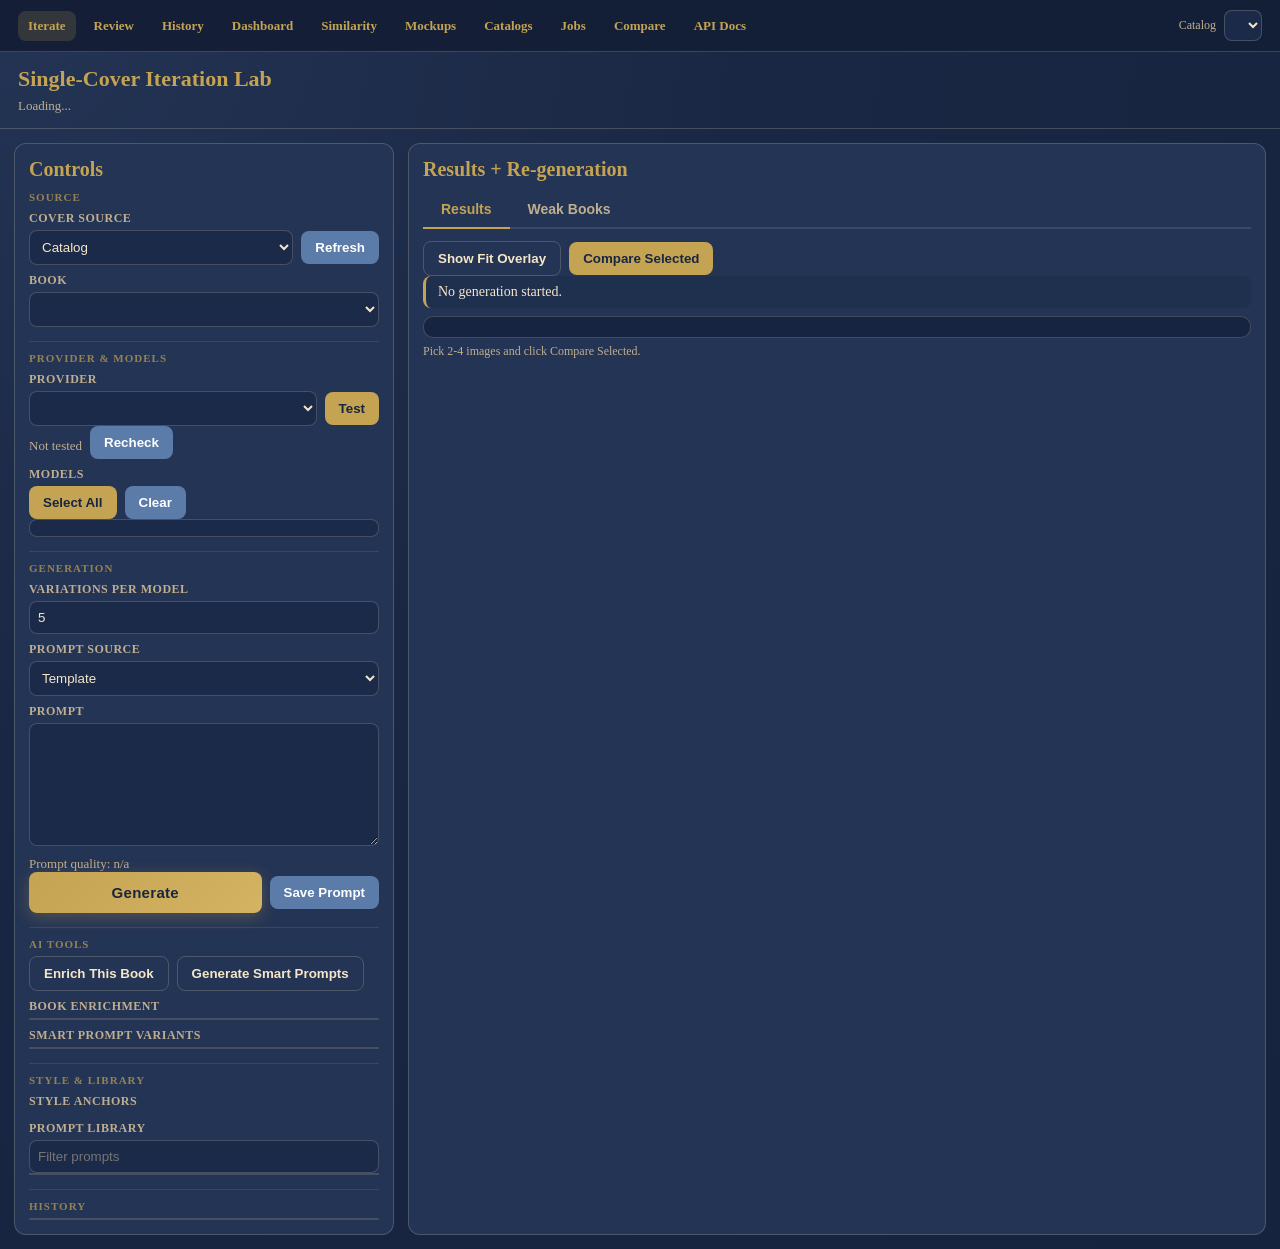
==== src/static/iterate.html @ 509299c1 "fix(iterate): preserve model selection and add heartbeat/toast UX feedback" ====
<!doctype html>
<html lang="en">
<head>
  <meta charset="utf-8" />
  <meta name="viewport" content="width=device-width, initial-scale=1" />
    <link rel="stylesheet" href="/src/static/shared.css" />
  <link rel="stylesheet" href="/src/static/iterate.css" />
<title>Alexandria Iterate</title>
</head>
<body class="iterate-page">
  <nav class="nav">
    <a class="active" href="/iterate">Iterate</a>
    <a href="/review">Review</a>
    <a href="/history">History</a>
    <a href="/dashboard">Dashboard</a>
    <a href="/similarity">Similarity</a>
    <a href="/mockups">Mockups</a>
    <a href="/catalogs">Catalogs</a>
    <a href="/jobs">Jobs</a>
    <a href="/compare">Compare</a>
    <a href="/api/docs" target="_blank">API Docs</a>
    <div class="catalog">
      <span>Catalog</span>
      <select id="catalogSelect"></select>
    </div>
  </nav>

  <header>
    <h1>Single-Cover Iteration Lab</h1>
    <div id="status" class="status">Loading...</div>
  </header>

  <div class="toast-container" id="toastContainer"></div>

  <main class="layout">
    <aside class="card">
      <h2>Controls</h2>

      <div class="section-header">Source</div>
      <label>Cover Source</label>
      <div class="row">
        <select id="coverSourceSelect">
          <option value="catalog">Catalog</option>
          <option value="drive">Google Drive</option>
        </select>
        <button id="refreshDriveCoversBtn" type="button" class="secondary">Refresh</button>
      </div>

      <div id="catalogBookPicker">
        <label>Book</label>
        <select id="bookSelect"></select>
      </div>

      <div id="driveCoverPicker" class="picker-hidden">
        <label>Google Drive Cover</label>
        <select id="driveCoverSelect"></select>
        <div id="driveCoverStatus" class="status">Drive covers not loaded.</div>
      </div>

      <hr class="section-divider" />
      <div class="section-header">Provider &amp; Models</div>
      <label>Provider</label>
      <div class="row">
        <select id="providerSelect"></select>
        <button id="testConnectionBtn" type="button">Test</button>
      </div>
      <div class="row u-mt-6">
        <div id="providerStatus" class="status">Not tested</div>
        <button id="providerRecheckBtn" type="button" class="secondary">Recheck</button>
      </div>
      <div id="providerConnectivityList" class="status"></div>

      <label>Models</label>
      <div class="row u-mb-6">
        <button id="selectAllModels" type="button">Select All</button>
        <button id="clearModels" type="button" class="secondary">Clear</button>
      </div>
      <div class="models" id="modelsBox"></div>

      <hr class="section-divider" />
      <div class="section-header">Generation</div>
      <label>Variations Per Model</label>
      <input id="variationCount" type="number" min="1" step="1" value="5" />

      <label>Prompt Source</label>
      <select id="promptSource">
        <option value="template">Template</option>
        <option value="ai_generated">AI-Generated</option>
      </select>

      <label>Prompt</label>
      <textarea id="promptEditor" rows="7"></textarea>
      <div id="promptQuality" class="status">Prompt quality: n/a</div>

      <div class="row u-mt-10">
        <button id="generateBtn" type="button">Generate</button>
        <button id="savePromptBtn" type="button" class="secondary">Save Prompt</button>
      </div>

      <hr class="section-divider" />
      <div class="section-header">AI Tools</div>
      <div class="row u-mt-8">
        <button id="enrichBookBtn" type="button" class="ghost">Enrich This Book</button>
        <button id="generateSmartPromptsBtn" type="button" class="ghost">Generate Smart Prompts</button>
      </div>

      <label class="u-mt-12">Book Enrichment</label>
      <div id="enrichmentPanel" class="list"></div>

      <label class="u-mt-12">Smart Prompt Variants</label>
      <div id="smartPromptList" class="list"></div>

      <hr class="section-divider" />
      <div class="section-header">Style &amp; Library</div>
      <label>Style Anchors</label>
      <div id="anchorChips" class="chips"></div>

      <label class="u-mt-12">Prompt Library</label>
      <input id="libraryFilter" type="text" placeholder="Filter prompts" />
      <div id="libraryList" class="list"></div>

      <hr class="section-divider" />
      <div class="section-header">History</div>
      <div id="historyList" class="list"></div>
    </aside>

    <section class="card">
      <h2>Results + Re-generation</h2>
      <div class="tabs">
        <button id="tabResults" class="active" type="button">Results</button>
        <button id="tabWeak" type="button">Weak Books</button>
      </div>

      <div id="resultsPanel" class="panel active">
        <div class="row u-mb-8">
          <button id="toggleOverlayBtn" class="ghost" type="button">Show Fit Overlay</button>
          <button id="openCompareBtn" type="button">Compare Selected</button>
        </div>
        <div id="resultStatus" class="status">No generation started.</div>
        <div id="heartbeatPanel" class="heartbeat-panel"></div>
        <div id="compareStatus" class="compare-status">Pick 2-4 images and click Compare Selected.</div>
        <div id="results" class="results"></div>
      </div>

      <div id="weakPanel" class="panel">
        <div class="row u-mb-8">
          <input id="weakThreshold" type="number" min="0" max="1" step="0.01" value="0.75" />
          <button id="loadWeakBtn" type="button">Load Weak Books</button>
          <button id="regenAllWeakBtn" type="button">Re-generate ALL Weak Books</button>
        </div>
        <div id="weakStatus" class="status">Load weak books to start targeted re-generation.</div>
        <div id="weakList"></div>
      </div>
    </section>
  </main>

  <div id="compareModal">
    <div class="modal-card">
      <div class="row u-row-between-center">
        <strong class="u-title-gold-18">Comparison</strong>
        <button id="closeCompareBtn" class="secondary" type="button">Close</button>
      </div>
      <div id="compareContent" class="u-mt-10"></div>
    </div>
  </div>

  <div id="zoomModal"><img id="zoomImg" alt="zoom" /></div>

  <div id="helpModal">
    <div class="modal-card iterate-help-card">
      <div class="row u-row-between-center">
        <strong class="u-title-gold-18">Keyboard Shortcuts</strong>
        <button id="closeHelpBtn" class="secondary" type="button">Close</button>
      </div>
      <div class="help-grid u-mt-10">
        <div><code>G</code></div><div>Generate on current book</div>
        <div><code>S</code></div><div>Save prompt to library</div>
        <div><code>Space</code></div><div>Toggle compare modal (when 2-4 images are selected)</div>
        <div><code>?</code></div><div>Open this help modal</div>
      </div>
    </div>
  </div>

  <script>
    const app = {
      catalog: 'classics',
      catalogs: [],
      books: [],
      models: [],
      providers: [],
      providerModels: {},
      anchors: [],
      promptLibrary: [],
      promptSource: 'template',
      intelligentPromptsAvailable: false,
      enrichmentAvailable: false,
      promptPerformance: {},
      selectedAnchors: new Set(),
      latestResults: [],
      history: [],
      fitOverlayEnabled: false,
      selectedProvider: 'all',
      coverSource: 'catalog',
      driveCovers: [],
      selectedDriveCoverId: '',
      driveFolderId: '',
      driveInputFolderId: '',
      compareSelections: new Map(),
      weakBooks: [],
      regenResults: {},
      activeTab: 'results',
      defaultVariantsPerModel: 5,
      maxGenerationVariants: 20,
      providerConnectivity: {},
      providerConnectivityCheckedAt: '',
      providerConnectivityError: '',
      baseStatus: 'Loading...',
      modelSelection: new Set(),
      modelSelectionTouched: false,
      heartbeat: null,
    };

    /* ─── Toast Notification System ─── */
    function showToast(message, type = 'info', duration = 3500) {
      const container = qs('toastContainer');
      if (!container) return;
      const icons = { success: '\u2714', error: '\u2718', info: '\u2139' };
      const toast = document.createElement('div');
      toast.className = `toast toast-${type}`;
      toast.innerHTML = `<span class="toast-icon">${icons[type] || icons.info}</span><span>${escapeHtml(message)}</span>`;
      container.appendChild(toast);
      setTimeout(() => {
        toast.classList.add('toast-out');
        toast.addEventListener('animationend', () => toast.remove());
      }, duration);
    }

    /* ─── Button Loading State Helpers ─── */
    function btnStartLoading(btn, loadingText) {
      if (!btn || btn.classList.contains('btn-loading')) return false;
      btn._originalText = btn.textContent;
      btn.textContent = loadingText || btn.textContent;
      btn.classList.add('btn-loading');
      btn.disabled = true;
      return true;
    }

    function btnStopLoading(btn, success = true) {
      if (!btn) return;
      btn.classList.remove('btn-loading');
      btn.disabled = false;
      btn.textContent = btn._originalText || btn.textContent;
      const flashClass = success ? 'btn-success' : 'btn-error';
      btn.classList.add(flashClass);
      setTimeout(() => btn.classList.remove(flashClass), 800);
    }

    function qs(id) { return document.getElementById(id); }
    function catalogQuery() { return `catalog=${encodeURIComponent(app.catalog)}`; }

    async function init() {
      const params = new URLSearchParams(window.location.search);
      if (params.get('catalog')) app.catalog = params.get('catalog');

      const catalogRes = await fetch('/api/catalogs');
      const catalogData = await catalogRes.json();
      app.catalogs = catalogData.catalogs || [];
      if (!app.catalog && catalogData.active_catalog) app.catalog = catalogData.active_catalog;
      renderCatalogs();

      const res = await fetch(`/api/iterate-data?${catalogQuery()}`);
      const data = await res.json();
      app.books = data.books || [];
      app.models = data.models || [];
      app.providers = data.providers || [];
      app.providerModels = data.provider_models || {};
      app.anchors = data.style_anchors || [];
      app.promptLibrary = data.prompt_library || [];
      app.intelligentPromptsAvailable = Boolean(data.intelligent_prompts_available);
      app.enrichmentAvailable = Boolean(data.enrichment_available);
      app.promptPerformance = data.prompt_performance || {};
      app.promptSource = app.intelligentPromptsAvailable ? 'ai_generated' : 'template';
      app.selectedProvider = 'all';
      app.defaultVariantsPerModel = Number(data.default_variants_per_model || 5);
      app.maxGenerationVariants = Math.max(app.defaultVariantsPerModel, Number(data.max_generation_variants || 20));
      app.modelSelectionTouched = false;
      app.modelSelection = new Set(app.models);

      renderBooks();
      renderCoverPickers();
      renderProviders();
      renderModels();
      renderAnchors();
      renderLibrary();
      applyVariationLimits();
      qs('promptSource').value = app.promptSource;
      bindEvents();
      await refreshProviderConnectivity({ force: false, silent: false });
      await loadDriveCovers({ silent: true });
      applyCoverSource();
      setStatus(`Ready. Catalog: ${app.catalog}. Choose a book and generate.`);
      resetHeartbeat('No generation started.');
    }

    function connectivitySummaryText() {
      const rows = Object.values(app.providerConnectivity || {});
      const total = rows.length;
      if (!total) return '';
      const connected = rows.filter(row => String((row || {}).status || '') === 'connected').length;
      return `${connected}/${total} providers connected`;
    }

    function refreshHeaderStatus() {
      const summary = connectivitySummaryText();
      const base = String(app.baseStatus || '').trim() || 'Ready.';
      qs('status').textContent = summary ? `${base} ${summary}.` : base;
    }

    function setStatus(text) {
      app.baseStatus = String(text || '');
      refreshHeaderStatus();
    }

    function applyVariationLimits() {
      const field = qs('variationCount');
      const max = Math.max(1, Number(app.maxGenerationVariants || 20));
      const fallback = Math.min(max, Math.max(1, Number(app.defaultVariantsPerModel || 5)));
      field.min = '1';
      field.max = String(max);
      const current = Number(field.value || fallback);
      field.value = String(Math.min(max, Math.max(1, current)));
      field.title = `Allowed range: 1-${max}`;
    }

    function visibleModels() {
      const provider = app.selectedProvider || 'all';
      return provider === 'all' ? app.models : (app.providerModels[provider] || []);
    }

    function renderCatalogs() {
      const select = qs('catalogSelect');
      select.innerHTML = (app.catalogs || []).map(c => `<option value="${escapeHtml(c.id)}" ${c.id===app.catalog?'selected':''}>${escapeHtml(c.name || c.id)}</option>`).join('');
    }

    function renderBooks() {
      qs('bookSelect').innerHTML = app.books.map(b => `<option value="${b.number}">${b.number}. ${escapeHtml(b.title)}</option>`).join('');
    }

    function renderCoverPickers() {
      qs('coverSourceSelect').value = app.coverSource;
      qs('refreshDriveCoversBtn').style.display = app.coverSource === 'drive' ? '' : 'none';
    }

    function applyCoverSource() {
      const useDrive = app.coverSource === 'drive';
      qs('catalogBookPicker').classList.toggle('picker-hidden', useDrive);
      qs('driveCoverPicker').classList.toggle('picker-hidden', !useDrive);
      qs('refreshDriveCoversBtn').style.display = useDrive ? '' : 'none';
      if (useDrive) {
        renderDriveCovers();
        onDriveCoverChange({ silent: false });
      } else {
        onBookChange();
      }
    }

    function renderDriveCovers() {
      const select = qs('driveCoverSelect');
      const rows = Array.isArray(app.driveCovers) ? app.driveCovers : [];
      if (!rows.length) {
        app.selectedDriveCoverId = '';
        select.innerHTML = '<option value="">No Drive covers found</option>';
        return;
      }
      select.innerHTML = rows.map(row => {
        const book = Number(row.book_number || 0);
        const title = String(row.title || '').trim();
        const base = book > 0
          ? `${book}. ${title || row.name}`
          : String(row.name || '');
        const suffix = String(row.kind || '').toLowerCase() === 'folder' ? ' (folder)' : '';
        return `<option value="${escapeHtml(row.id)}">${escapeHtml(base + suffix)}</option>`;
      }).join('');
      if (!app.selectedDriveCoverId || !rows.some(row => String(row.id) === String(app.selectedDriveCoverId))) {
        app.selectedDriveCoverId = String(rows[0].id || '');
      }
      select.value = app.selectedDriveCoverId;
    }

    function selectedDriveCover() {
      return (app.driveCovers || []).find(row => String(row.id) === String(app.selectedDriveCoverId)) || null;
    }

    function onDriveCoverChange({ silent = false } = {}) {
      app.selectedDriveCoverId = String(qs('driveCoverSelect').value || app.selectedDriveCoverId || '');
      const selected = selectedDriveCover();
      const statusNode = qs('driveCoverStatus');
      if (!selected) {
        statusNode.textContent = 'No Drive cover selected.';
        return;
      }
      const book = Number(selected.book_number || 0);
      if (book <= 0) {
        statusNode.textContent = 'Selected cover does not map to a catalog book number.';
        return;
      }
      const bookExists = app.books.some(row => Number(row.number) === book);
      if (!bookExists) {
        statusNode.textContent = `Mapped to book ${book}, but it is not available in this catalog scope.`;
        return;
      }
      qs('bookSelect').value = String(book);
      statusNode.textContent = `Mapped to book ${book}. ${selected.title || ''}`.trim();
      if (!silent) onBookChange();
    }

    async function loadDriveCovers({ silent = false } = {}) {
      const statusNode = qs('driveCoverStatus');
      const refreshBtn = qs('refreshDriveCoversBtn');
      const previous = app.selectedDriveCoverId;
      refreshBtn.disabled = true;
      statusNode.textContent = 'Loading Drive covers...';
      try {
        const res = await fetch(`/api/drive/input-covers?limit=1000&${catalogQuery()}`);
        const data = await res.json();
        const covers = Array.isArray(data.covers) ? data.covers : [];
        app.driveCovers = covers;
        app.driveFolderId = String(data.drive_folder_id || app.driveFolderId || '');
        app.driveInputFolderId = String(data.input_folder_id || app.driveInputFolderId || '');
        app.selectedDriveCoverId = covers.some(row => String(row.id) === String(previous)) ? String(previous) : '';
        renderDriveCovers();
        if (app.coverSource === 'drive') {
          onDriveCoverChange({ silent: true });
        }
        const mode = String(data.mode || 'unknown');
        const count = Number(data.count || covers.length || 0);
        if (data.error) {
          statusNode.textContent = `Drive error: ${data.error}`;
          if (!silent) setStatus('Google Drive cover list unavailable.');
          if (!silent) showToast(`Drive error: ${data.error}`, 'error');
          return false;
        }
        statusNode.textContent = `Loaded ${count} cover item(s) from ${mode}.`;
        if (!silent) showToast(`Loaded ${count} Drive cover item(s).`, 'success', 2200);
        return true;
      } catch (error) {
        const message = (error && error.message) ? error.message : String(error || 'unknown error');
        statusNode.textContent = `Drive error: ${message}`;
        if (!silent) setStatus('Failed to load Google Drive covers.');
        if (!silent) showToast(`Drive load failed: ${message}`, 'error');
        return false;
      } finally {
        refreshBtn.disabled = false;
      }
    }

    function renderProviders() {
      const providers = ['all'].concat(app.providers);
      qs('providerSelect').innerHTML = providers.map(p => {
        if (p === 'all') return `<option value="${p}" ${p===app.selectedProvider?'selected':''}>${p}</option>`;
        const row = app.providerConnectivity[p] || null;
        const marker = row ? (String(row.status) === 'connected' ? '[OK] ' : '[X] ') : '';
        return `<option value="${p}" ${p===app.selectedProvider?'selected':''}>${marker}${escapeHtml(p)}</option>`;
      }).join('');
    }

    function modelProvider(model) {
      const token = String(model || '');
      for (const provider of app.providers || []) {
        if (token.startsWith(`${provider}/`)) return provider;
      }
      for (const [provider, models] of Object.entries(app.providerModels || {})) {
        if ((models || []).includes(token)) return provider;
      }
      return '';
    }

    function providerDisabled(provider) {
      const row = app.providerConnectivity[provider] || null;
      if (!row) return false;
      return String(row.status || '') !== 'connected';
    }

    function renderProviderConnectivityStatus() {
      const rows = app.providerConnectivity || {};
      const keys = Object.keys(rows);
      if (!keys.length) {
        qs('providerStatus').textContent = 'Provider connectivity: not checked.';
        qs('providerConnectivityList').textContent = '';
        refreshHeaderStatus();
        return;
      }
      const connected = keys.filter(key => String((rows[key] || {}).status || '') === 'connected').length;
      qs('providerStatus').textContent = `Provider connectivity: ${connected}/${keys.length} connected`;
      qs('providerConnectivityList').innerHTML = keys.map(key => {
        const row = rows[key] || {};
        const status = String(row.status || '');
        const label = status === 'connected' ? 'OK' : 'X';
        const models = Number(row.models || 0);
        const error = row.error ? ` - ${escapeHtml(String(row.error))}` : '';
        return `<div>${label} ${escapeHtml(key)} (${models} models)${error}</div>`;
      }).join('');
      refreshHeaderStatus();
    }

    function renderModels() {
      const models = visibleModels();
      const box = qs('modelsBox');
      syncModelSelection();
      if (!models.length) {
        box.innerHTML = '<em>No models for provider.</em>';
        return;
      }
      box.innerHTML = models.map(m => {
        const modelProv = modelProvider(m);
        const disabled = modelProv && providerDisabled(modelProv);
        const checked = app.modelSelection.has(m);
        const attrs = `${disabled ? 'disabled' : ''} ${checked ? 'checked' : ''}`.trim();
        const reason = disabled ? (app.providerConnectivity[modelProv] && app.providerConnectivity[modelProv].error ? String(app.providerConnectivity[modelProv].error) : 'Provider unavailable') : '';
        const title = reason ? ` title="${escapeHtml(reason)}"` : '';
        return `<label><input type="checkbox" value="${escapeHtml(m)}" ${attrs}${title} /> ${escapeHtml(m)}${disabled ? ' [disabled]' : ''}</label>`;
      }).join('');
      box.querySelectorAll('input[type="checkbox"]').forEach(input => {
        input.addEventListener('change', () => {
          app.modelSelectionTouched = true;
          if (input.checked) app.modelSelection.add(input.value);
          else app.modelSelection.delete(input.value);
          renderHeartbeat();
        });
      });
    }

    function syncModelSelection() {
      const allowed = new Set(app.models || []);
      const next = new Set();
      if (app.modelSelection instanceof Set) {
        app.modelSelection.forEach(model => {
          if (allowed.has(model)) next.add(model);
        });
      }
      if (!app.modelSelectionTouched) {
        next.clear();
        (app.models || []).forEach(model => {
          const provider = modelProvider(model);
          if (provider && providerDisabled(provider)) return;
          next.add(model);
        });
      }
      app.modelSelection = next;
    }

    async function refreshProviderConnectivity({ force = false, silent = false } = {}) {
      try {
        if (!silent) qs('providerStatus').textContent = 'Checking provider connectivity...';
        const url = `/api/providers/connectivity?${catalogQuery()}${force ? '&force=1' : ''}`;
        const res = await fetch(url);
        const data = await res.json();
        if (!res.ok || !data.ok) {
          app.providerConnectivityError = data.error || data.message || 'Connectivity check failed.';
          if (!silent) qs('providerStatus').textContent = app.providerConnectivityError;
          return false;
        }
        app.providerConnectivity = data.providers || {};
        app.providerConnectivityCheckedAt = data.checked_at || '';
        app.providerConnectivityError = '';
        renderProviders();
        renderModels();
        renderProviderConnectivityStatus();
        return true;
      } catch (error) {
        app.providerConnectivityError = (error && error.message) ? error.message : String(error || 'unknown error');
        if (!silent) qs('providerStatus').textContent = `Connectivity check failed: ${app.providerConnectivityError}`;
        return false;
      }
    }

    function renderAnchors() {
      const wrap = qs('anchorChips');
      wrap.innerHTML = app.anchors.map(a => `<div class="chip" data-name="${escapeHtml(a.name)}" title="${escapeHtml(a.description || '')}">${escapeHtml(a.name)}</div>`).join('');
      wrap.querySelectorAll('.chip').forEach(chip => {
        chip.addEventListener('click', () => {
          const name = chip.dataset.name;
          if (app.selectedAnchors.has(name)) app.selectedAnchors.delete(name);
          else app.selectedAnchors.add(name);
          chip.classList.toggle('active');
          rebuildPromptFromAnchors();
        });
      });
    }

    function renderLibrary() {
      const filter = (qs('libraryFilter').value || '').toLowerCase();
      const list = qs('libraryList');
      const filtered = app.promptLibrary.filter(p => (`${p.name} ${(p.tags||[]).join(' ')}`).toLowerCase().includes(filter));
      list.innerHTML = filtered.map(prompt => `
        <div class="list-item">
          <strong>${escapeHtml(prompt.name)}</strong><br>
          <small>score: ${Number(prompt.quality_score || 0).toFixed(3)} | model: ${escapeHtml(prompt.source_model || 'n/a')}</small><br>
          <button data-id="${escapeHtml(prompt.id)}" class="u-mt-6">Load</button>
        </div>
      `).join('');
      list.querySelectorAll('button[data-id]').forEach(btn => {
        btn.addEventListener('click', () => {
          const item = app.promptLibrary.find(p => p.id === btn.dataset.id);
          if (!item) return;
          const book = currentBook();
          qs('promptEditor').value = (item.prompt_template || '').replace('{title}', book.title);
        });
      });
    }

    function currentBook() {
      if (app.coverSource === 'drive') {
        const selected = selectedDriveCover();
        const mappedBook = Number(selected && selected.book_number ? selected.book_number : 0);
        if (mappedBook > 0) {
          const row = app.books.find(b => Number(b.number) === mappedBook);
          if (row) return row;
        }
      }
      const id = Number(qs('bookSelect').value);
      return app.books.find(b => Number(b.number) === id) || app.books[0];
    }

    function currentSmartPrompts(book) {
      const row = (book && Array.isArray(book.smart_prompts)) ? book.smart_prompts : [];
      return row.filter(item => item && item.prompt);
    }

    function renderEnrichmentPanel(book) {
      const panel = qs('enrichmentPanel');
      const enrichment = (book && book.enrichment && typeof book.enrichment === 'object') ? book.enrichment : {};
      if (!Object.keys(enrichment).length) {
        panel.innerHTML = '<div class="list-item"><em>No enrichment yet. Click “Enrich This Book”.</em></div>';
        return;
      }

      const listValue = (value) => Array.isArray(value) ? value.join(', ') : String(value || '');
      panel.innerHTML = [
        ['Genre', listValue(enrichment.genre)],
        ['Era', listValue(enrichment.era)],
        ['Primary Setting', listValue(enrichment.setting_primary)],
        ['Protagonist', listValue(enrichment.protagonist)],
        ['Iconic Scenes', listValue(enrichment.iconic_scenes)],
        ['Visual Motifs', listValue(enrichment.visual_motifs)],
      ].map(([k, v]) => `<div class="list-item"><strong>${escapeHtml(k)}:</strong> ${escapeHtml(v || 'n/a')}</div>`).join('');
    }

    function renderSmartPromptList(book) {
      const list = qs('smartPromptList');
      const prompts = currentSmartPrompts(book);
      if (!prompts.length) {
        list.innerHTML = '<div class="list-item"><em>No smart prompts yet. Click “Generate Smart Prompts”.</em></div>';
        return;
      }
      list.innerHTML = prompts.map(item => {
        const quality = item.quality || {};
        return `
          <div class="list-item">
            <strong>${escapeHtml(item.variant_name || `Variant ${item.variant_id || ''}`)}</strong><br>
            <small>quality ${Number(quality.overall || 0).toFixed(3)} | specificity ${Number(quality.specificity || 0).toFixed(3)} | visual ${Number(quality.visual_richness || 0).toFixed(3)}</small><br>
            <button data-smart-variant="${Number(item.variant_id || 0)}" class="u-mt-6">Load</button>
          </div>
        `;
      }).join('');

      list.querySelectorAll('button[data-smart-variant]').forEach(btn => {
        btn.addEventListener('click', () => {
          const variant = Number(btn.dataset.smartVariant || 0);
          const item = prompts.find(row => Number(row.variant_id || 0) === variant) || prompts[0];
          if (!item) return;
          qs('promptEditor').value = item.prompt || '';
          const quality = item.quality || {};
          qs('promptQuality').textContent = `Prompt quality: overall ${Number(quality.overall || 0).toFixed(3)} · specificity ${Number(quality.specificity || 0).toFixed(3)} · visual ${Number(quality.visual_richness || 0).toFixed(3)} · compliance ${Number(quality.constraint_compliance || 0).toFixed(3)}`;
        });
      });
    }

    function applyPromptSource(book) {
      if (!book) return;
      const smart = currentSmartPrompts(book);
      if (app.promptSource === 'ai_generated' && smart.length) {
        const top = smart.slice().sort((a, b) => Number((b.quality || {}).overall || 0) - Number((a.quality || {}).overall || 0))[0];
        qs('promptEditor').value = top.prompt || (book.default_prompt || '');
        const quality = top.quality || {};
        qs('promptQuality').textContent = `Prompt quality: overall ${Number(quality.overall || 0).toFixed(3)} · specificity ${Number(quality.specificity || 0).toFixed(3)} · visual ${Number(quality.visual_richness || 0).toFixed(3)} · compliance ${Number(quality.constraint_compliance || 0).toFixed(3)}`;
        return;
      }
      qs('promptEditor').value = book.default_prompt || `Classical medallion illustration for ${book.title}`;
      qs('promptQuality').textContent = 'Prompt quality: n/a (template mode)';
    }

    function onBookChange() {
      const book = currentBook();
      if (!book) return;
      renderEnrichmentPanel(book);
      renderSmartPromptList(book);
      applyPromptSource(book);
      loadHistory(book.number);
      if (app.coverSource !== 'drive' && book.local_cover_available === false) {
        qs('resultStatus').textContent = 'No local cover found for this title. Switch Cover Source to Google Drive to download on demand.';
      }
    }

    async function refreshIterateData() {
      const selected = currentBook();
      const selectedNumber = selected ? Number(selected.number) : 0;
      const selectedDriveId = app.selectedDriveCoverId;
      const res = await fetch(`/api/iterate-data?${catalogQuery()}`);
      const data = await res.json();
      app.books = data.books || [];
      app.models = data.models || app.models;
      app.providers = data.providers || app.providers;
      app.providerModels = data.provider_models || app.providerModels;
      app.anchors = data.style_anchors || app.anchors;
      app.promptLibrary = data.prompt_library || app.promptLibrary;
      app.intelligentPromptsAvailable = Boolean(data.intelligent_prompts_available);
      app.enrichmentAvailable = Boolean(data.enrichment_available);
      app.promptPerformance = data.prompt_performance || app.promptPerformance || {};
      app.selectedDriveCoverId = selectedDriveId;
      syncModelSelection();

      renderBooks();
      if (selectedNumber > 0) {
        qs('bookSelect').value = String(selectedNumber);
      }
      renderCoverPickers();
      renderProviders();
      renderModels();
      renderAnchors();
      renderLibrary();
      await refreshProviderConnectivity({ force: false, silent: true });
      await loadDriveCovers({ silent: true });
      applyCoverSource();
    }

    async function enrichCurrentBook() {
      const book = currentBook();
      if (!book) return;
      const btn = qs('enrichBookBtn');
      if (!btnStartLoading(btn, 'Enriching...')) return;
      setStatus(`Enriching book ${book.number}...`);
      try {
        const res = await fetch(`/api/enrich-book?${catalogQuery()}`, {
          method: 'POST',
          headers: { 'Content-Type': 'application/json' },
          body: JSON.stringify({ catalog: app.catalog, book: Number(book.number) }),
        });
        const data = await res.json();
        if (!res.ok || !data.ok) {
          btnStopLoading(btn, false);
          setStatus(data.error || `Failed to enrich book ${book.number}.`);
          showToast(data.error || 'Enrichment failed.', 'error');
          return;
        }
        await refreshIterateData();
        btnStopLoading(btn, true);
        setStatus(`Book ${book.number} enrichment updated.`);
        showToast(`Book ${book.number} enriched successfully.`, 'success');
      } catch (err) {
        btnStopLoading(btn, false);
        showToast('Enrichment error: ' + (err.message || err), 'error');
      }
    }

    async function generateSmartPromptsForCurrentBook() {
      const book = currentBook();
      if (!book) return;
      const btn = qs('generateSmartPromptsBtn');
      if (!btnStartLoading(btn, 'Generating...')) return;
      setStatus(`Generating smart prompts for book ${book.number}...`);
      try {
        const res = await fetch(`/api/generate-smart-prompts?${catalogQuery()}`, {
          method: 'POST',
          headers: { 'Content-Type': 'application/json' },
          body: JSON.stringify({ catalog: app.catalog, book: Number(book.number), count: 5 }),
        });
        const data = await res.json();
        if (!res.ok || !data.ok) {
          btnStopLoading(btn, false);
          setStatus(data.error || `Failed to generate smart prompts for book ${book.number}.`);
          showToast(data.error || 'Smart prompt generation failed.', 'error');
          return;
        }
        app.promptSource = 'ai_generated';
        qs('promptSource').value = app.promptSource;
        await refreshIterateData();
        btnStopLoading(btn, true);
        setStatus(`Smart prompts generated for book ${book.number}.`);
        showToast(`Smart prompts ready for book ${book.number}.`, 'success');
      } catch (err) {
        btnStopLoading(btn, false);
        showToast('Smart prompt error: ' + (err.message || err), 'error');
      }
    }

    async function loadHistory(bookNumber) {
      const res = await fetch(`/api/history?book=${bookNumber}&${catalogQuery()}`);
      const data = await res.json();
      app.history = data.items || [];
      qs('historyList').innerHTML = app.history.length
        ? app.history.map((item, idx) => `
            <div class="list-item">
              <strong>${escapeHtml(item.model || 'unknown')}</strong> · v${Number(item.variant || item.variant_id || 0)}<br>
              <small>${escapeHtml(item.timestamp || '')} · $${Number(item.cost || 0).toFixed(3)}</small><br>
              <small>${escapeHtml(shortPrompt(item.prompt || ''))}</small><br>
              ${historyCompareCheckbox(item, idx)}
            </div>`).join('')
        : '<div class="list-item"><em>No history for this book yet.</em></div>';
      qs('historyList').querySelectorAll('[data-history-compare]').forEach(box => {
        box.addEventListener('change', handleCompareToggle);
      });
    }

    function selectedModels() {
      const scoped = visibleModels();
      return scoped.filter(model => {
        if (!app.modelSelection.has(model)) return false;
        const provider = modelProvider(model);
        return !(provider && providerDisabled(provider));
      });
    }

    function rebuildPromptFromAnchors() {
      if (!app.selectedAnchors.size) return;
      const book = currentBook();
      const parts = Array.from(app.selectedAnchors).map(name => {
        const anchor = app.anchors.find(a => a.name === name);
        return anchor ? anchor.style_text : '';
      }).filter(Boolean);
      qs('promptEditor').value = `Create a circular medallion illustration for ${book.title}. ${parts.join(', ')}`;
      qs('promptQuality').textContent = 'Prompt quality: n/a (style-anchor mix)';
    }

    async function generate() {
      const book = currentBook();
      const models = selectedModels();
      const selectedCover = app.coverSource === 'drive' ? selectedDriveCover() : null;
      const variants = Number(qs('variationCount').value);
      const provider = qs('providerSelect').value || 'all';
      const genBtn = qs('generateBtn');
      if (!btnStartLoading(genBtn, 'Generating...')) return;
      updateHeartbeat({
        jobId: '',
        status: 'submitting',
        stage: 'request',
        message: 'Submitting generation request...',
        attempts: 0,
        maxAttempts: 0,
        startedAt: new Date().toISOString(),
        lastUpdateAt: new Date().toISOString(),
        bookNumber: Number(book && book.number || 0),
        bookTitle: String(book && book.title || ''),
        coverSource: app.coverSource,
        models,
        variants,
        provider,
        error: '',
      });
      if (!book) {
        btnStopLoading(genBtn, false);
        showToast('No book selected.', 'error');
        return;
      }
      let targetBookNumber = Number(book.number || 0);
      if (app.coverSource === 'drive') {
        const mappedBook = Number(selectedCover && selectedCover.book_number ? selectedCover.book_number : 0);
        if (!selectedCover) {
          qs('resultStatus').textContent = 'Select a Google Drive cover first.';
          updateHeartbeat({ status: 'blocked', message: 'Select a Google Drive cover first.', error: '' });
          btnStopLoading(genBtn, false);
          showToast('Select a Google Drive cover first.', 'error');
          return;
        }
        if (mappedBook <= 0) {
          qs('resultStatus').textContent = 'Selected Drive cover is not mapped to a catalog book number.';
          updateHeartbeat({ status: 'blocked', message: 'Selected Drive cover is not mapped to a catalog book number.', error: '' });
          btnStopLoading(genBtn, false);
          showToast('Selected Drive cover is not mapped to a catalog book number.', 'error');
          return;
        }
        const inScope = app.books.some(row => Number(row.number) === mappedBook);
        if (!inScope) {
          qs('resultStatus').textContent = `Selected Drive cover maps to book ${mappedBook}, which is outside the current catalog scope.`;
          updateHeartbeat({ status: 'blocked', message: `Drive cover maps to out-of-scope book ${mappedBook}.`, error: '' });
          btnStopLoading(genBtn, false);
          showToast(`Drive cover maps to out-of-scope book ${mappedBook}.`, 'error');
          return;
        }
        targetBookNumber = mappedBook;
      }
      if (!models.length) {
        qs('resultStatus').textContent = 'Select at least one model.';
        updateHeartbeat({ status: 'blocked', message: 'Select at least one model.', error: '' });
        btnStopLoading(genBtn, false);
        showToast('Select at least one model.', 'error');
        return;
      }
      const payload = {
        catalog: app.catalog,
        book: targetBookNumber,
        models,
        variants,
        prompt: qs('promptEditor').value,
        provider,
        cover_source: app.coverSource,
        selected_cover_id: selectedCover ? String(selectedCover.id || '') : '',
        selected_cover_book_number: selectedCover ? Number(selectedCover.book_number || 0) : 0,
        selected_cover: selectedCover || null,
        drive_folder_id: app.driveFolderId || '',
        input_folder_id: app.driveInputFolderId || '',
        async: true,
      };

      try {
        qs('resultStatus').textContent = 'Generating...';
        const res = await fetch(`/api/generate?${catalogQuery()}`, {
          method: 'POST', headers: { 'Content-Type': 'application/json' }, body: JSON.stringify(payload),
        });
        const data = await res.json();
        if (!res.ok || !data.ok) {
          qs('resultStatus').textContent = data.error || data.message || 'Generation request failed.';
          updateHeartbeat({
            status: 'failed',
            stage: 'request',
            message: data.message || 'Generation request failed.',
            error: data.error || data.message || 'request failed',
            lastUpdateAt: new Date().toISOString(),
          });
          btnStopLoading(genBtn, false);
          showToast(data.error || 'Generation failed.', 'error');
          return;
        }

        if (data.results && data.results.length) {
          app.latestResults = data.results || [];
          renderResults();
          loadHistory(book.number);
          qs('resultStatus').textContent = data.message || 'Generation complete.';
          updateHeartbeat({
            status: 'completed',
            stage: 'complete',
            message: data.message || 'Generation complete.',
            attempts: 1,
            maxAttempts: 1,
            lastUpdateAt: new Date().toISOString(),
            error: '',
          });
          btnStopLoading(genBtn, true);
          showToast('Generation complete!', 'success');
          return;
        }

        const job = data.job || {};
        if (!job.id) {
          qs('resultStatus').textContent = 'Generation job queued but no job id returned.';
          updateHeartbeat({
            status: 'queued',
            stage: 'queue',
            message: 'Generation queued, but job id was not returned.',
            lastUpdateAt: new Date().toISOString(),
          });
          btnStopLoading(genBtn, false);
          showToast('Generation queued but no job id was returned.', 'error');
          return;
        }
        updateHeartbeat({
          jobId: String(job.id),
          status: String(job.status || 'queued'),
          stage: inferJobStage(job),
          message: `Job ${job.id} queued.`,
          attempts: Number(job.attempts || 0),
          maxAttempts: Number(job.max_attempts || 0),
          lastUpdateAt: String(job.updated_at || new Date().toISOString()),
        });
        await pollGenerationJob(job.id, Number(book.number));
      } catch (err) {
        const message = String((err && err.message) || err || 'request error');
        qs('resultStatus').textContent = 'Generation request failed before queueing.';
        updateHeartbeat({
          status: 'failed',
          stage: 'request',
          message: 'Generation request failed before queueing.',
          error: message,
          lastUpdateAt: new Date().toISOString(),
        });
        btnStopLoading(genBtn, false);
        showToast(`Generation request failed: ${message}`, 'error');
      }
    }

    async function pollGenerationJob(jobId, bookNumber) {
      const genBtn = qs('generateBtn');
      const startedAt = Date.now();
      const timeoutMs = 30 * 60 * 1000;
      while (Date.now() - startedAt < timeoutMs) {
        let data = {};
        try {
          const res = await fetch(`/api/jobs/${encodeURIComponent(jobId)}?${catalogQuery()}`);
          data = await res.json();
          if (!res.ok || !data.ok) {
            qs('resultStatus').textContent = data.error || 'Job polling failed.';
            btnStopLoading(genBtn, false);
            showToast('Job polling failed.', 'error');
            return;
          }
        } catch (err) {
          const message = String((err && err.message) || err || 'Job polling failed.');
          qs('resultStatus').textContent = message;
          btnStopLoading(genBtn, false);
          showToast(message, 'error');
          return;
        }

        const job = data.job || {};
        const attempts = Number(job.attempts || 0);
        const statusText = `Job ${job.id}: ${job.status}${attempts ? ` · attempts ${attempts}${job.max_attempts ? `/${Number(job.max_attempts)}` : ''}` : ''}`;
        qs('resultStatus').textContent = statusText;
        updateHeartbeat({
          jobId: String(job.id || jobId),
          status: String(job.status || 'running'),
          stage: inferJobStage(job),
          message: statusText,
          attempts: attempts,
          maxAttempts: Number(job.max_attempts || 0),
          lastUpdateAt: String(job.updated_at || new Date().toISOString()),
          error: String((job.error && (job.error.message || job.error.error)) || ''),
        });

        if (job.status === 'completed') {
          const result = job.result || {};
          app.latestResults = result.results || [];
          renderResults();
          await loadHistory(bookNumber);
          qs('resultStatus').textContent = result.message || 'Generation complete.';
          updateHeartbeat({
            status: 'completed',
            stage: 'complete',
            message: result.message || 'Generation complete.',
            lastUpdateAt: String(job.finished_at || job.updated_at || new Date().toISOString()),
            error: '',
          });
          btnStopLoading(genBtn, true);
          showToast('Generation complete!', 'success');
          return;
        }
        if (job.status === 'failed' || job.status === 'cancelled') {
          const err = job.error || {};
          const message = err.message || err.error || 'Generation job failed.';
          qs('resultStatus').textContent = `Job ${job.status}: ${message}`;
          updateHeartbeat({
            status: String(job.status),
            stage: inferJobStage(job),
            message: `Job ${job.status}: ${message}`,
            lastUpdateAt: String(job.updated_at || new Date().toISOString()),
            error: String(message),
          });
          btnStopLoading(genBtn, false);
          showToast(`Generation ${job.status}: ${message}`, 'error');
          return;
        }
        await new Promise(resolve => setTimeout(resolve, 1200));
      }
      qs('resultStatus').textContent = `Job ${jobId} timed out while waiting for completion.`;
      updateHeartbeat({
        jobId: String(jobId),
        status: 'timeout',
        stage: 'poll',
        message: `Job ${jobId} timed out while waiting for completion.`,
        lastUpdateAt: new Date().toISOString(),
        error: 'poll timeout',
      });
      btnStopLoading(genBtn, false);
      showToast('Generation timed out.', 'error');
    }

    async function testConnection() {
      const btn = qs('testConnectionBtn');
      if (!btnStartLoading(btn, 'Testing...')) return;
      qs('providerStatus').textContent = 'Testing...';
      try {
        const provider = qs('providerSelect').value || 'all';
        const res = await fetch(`/api/test-connection?${catalogQuery()}`, {
          method: 'POST', headers: { 'Content-Type': 'application/json' }, body: JSON.stringify({ provider, catalog: app.catalog }),
        });
        const data = await res.json();
        if (!res.ok || !data.ok) {
          const message = data.error || data.message || 'Connection test failed.';
          qs('providerStatus').textContent = message;
          btnStopLoading(btn, false);
          showToast(message, 'error');
          return;
        }
        const rows = (data.report && data.report.providers) || [];
        qs('providerStatus').textContent = rows.map(r => `${r.provider}: ${r.status}`).join(' | ') || 'No provider results.';
        const connectivityOk = await refreshProviderConnectivity({ force: true, silent: false });
        btnStopLoading(btn, connectivityOk);
        showToast(connectivityOk ? 'Connection test complete.' : (app.providerConnectivityError || 'Provider connectivity check failed.'), connectivityOk ? 'success' : 'error');
      } catch (err) {
        btnStopLoading(btn, false);
        showToast(`Connection test failed: ${String((err && err.message) || err || 'unknown error')}`, 'error');
      }
    }

    function renderResults() {
      app.compareSelections.clear();
      const root = qs('results');
      root.innerHTML = '';
      const grouped = {};
      app.latestResults.forEach(item => {
        const key = item.model || 'unknown';
        grouped[key] = grouped[key] || [];
        grouped[key].push(item);
      });

      Object.keys(grouped).sort().forEach(model => {
        const section = document.createElement('div');
        section.className = 'model-group';
        section.innerHTML = `<h3 class="iterate-model-title">${escapeHtml(model)}</h3><div class="images"></div>`;
        const images = section.querySelector('.images');

        grouped[model].forEach((item, idx) => {
          const imagePath = item.composited_path || item.image_path;
          if (!imagePath) return;
          const compareId = `${model}::${idx}`;
          const overlayPath = item.fit_overlay_path || '';
          const stackClass = (app.fitOverlayEnabled && overlayPath) ? 'img-stack show-overlay' : 'img-stack';
          const card = document.createElement('div');
          card.className = 'img-card';
          card.innerHTML = `
            <div class="${stackClass}">
              <img src="/${escapeHtml(imagePath)}" data-zoom-path="/${escapeHtml(imagePath)}" alt="${escapeHtml(model)}" />
              ${overlayPath ? `<img class="overlay" src="/${escapeHtml(overlayPath)}" alt="overlay" />` : ''}
            </div>
            <label><input type="checkbox" data-compare-id="${escapeHtml(compareId)}" data-path="${escapeHtml(imagePath)}" data-model="${escapeHtml(model)}" /> compare</label>
            <div class="meta">cost: $${Number(item.cost || 0).toFixed(3)} · ${Number(item.generation_time || 0).toFixed(2)}s</div>
          `;
          card.querySelector('img[data-zoom-path]').addEventListener('click', (e) => openZoom(e.target.getAttribute('data-zoom-path')));
          card.querySelector('input[data-compare-id]').addEventListener('change', handleCompareToggle);
          images.appendChild(card);
        });

        root.appendChild(section);
      });

      updateCompareStatus();
    }

    async function loadWeakBooks() {
      const threshold = Number(qs('weakThreshold').value || 0.75);
      qs('weakStatus').textContent = 'Loading weak books...';
      try {
        const res = await fetch(`/api/weak-books?threshold=${encodeURIComponent(threshold)}&${catalogQuery()}`);
        const data = await res.json();
        app.weakBooks = data.books || [];
        renderWeakBooks();
        qs('weakStatus').textContent = `Found ${app.weakBooks.length} weak books below ${threshold.toFixed(2)}.`;
        showToast(`Loaded ${app.weakBooks.length} weak book(s).`, 'success', 2200);
      } catch (err) {
        const message = String((err && err.message) || err || 'Failed to load weak books.');
        qs('weakStatus').textContent = message;
        showToast(message, 'error');
        throw err;
      }
    }

    function renderWeakBooks() {
      const root = qs('weakList');
      if (!app.weakBooks.length) {
        root.innerHTML = '<div class="status">No weak books at this threshold.</div>';
        return;
      }

      root.innerHTML = app.weakBooks.map(row => {
        const regen = app.regenResults[row.book] || null;
        const candidates = (regen && regen.candidates) || [];
        const candidatesHtml = candidates.length ? `<div class="weak-candidates">${candidates.map(c => `<div><img src="/${escapeHtml(c.path)}" alt="candidate" /><div class="status">${escapeHtml(c.prompt_name || c.prompt_id || 'candidate')} · ${Number(c.score || 0).toFixed(3)}</div></div>`).join('')}</div>` : '';
        return `
          <div class="weak-book" data-book="${row.book}">
            <div class="row u-row-between-start">
              <div>
                <div><strong>${row.book}. ${escapeHtml(row.title || '')}</strong></div>
                <div class="status">Current winner: Variant ${Number(row.winner_variant || 0)} · Score ${Number(row.winner_score || 0).toFixed(3)}</div>
              </div>
              ${row.image ? `<img src="/${escapeHtml(row.image)}" alt="winner" />` : ''}
            </div>
            <div class="row u-mt-8">
              <button data-regen-book="${row.book}" type="button">Re-generate with new prompts</button>
              <button data-accept-book="${row.book}" type="button" class="secondary">Accept New (>=+0.1)</button>
              <button data-keep-book="${row.book}" type="button" class="ghost">Keep Current</button>
            </div>
            ${regen ? `<div class="status u-mt-8">Old ${Number(regen.old_winner_score || 0).toFixed(3)} -> New ${Number(regen.new_best_score || 0).toFixed(3)} (Δ ${Number(regen.improvement || 0).toFixed(3)})</div>` : ''}
            ${candidatesHtml}
          </div>
        `;
      }).join('');

      root.querySelectorAll('[data-regen-book]').forEach(btn => btn.addEventListener('click', async () => {
        if (!btnStartLoading(btn, 'Re-generating...')) return;
        try {
          const ok = await regenerateBook(Number(btn.dataset.regenBook), false);
          btnStopLoading(btn, ok);
        } catch (err) {
          btnStopLoading(btn, false);
        }
      }));
      root.querySelectorAll('[data-accept-book]').forEach(btn => btn.addEventListener('click', async () => {
        if (!btnStartLoading(btn, 'Applying...')) return;
        try {
          const ok = await regenerateBook(Number(btn.dataset.acceptBook), true);
          btnStopLoading(btn, ok);
        } catch (err) {
          btnStopLoading(btn, false);
        }
      }));
      root.querySelectorAll('[data-keep-book]').forEach(btn => btn.addEventListener('click', () => keepCurrent(Number(btn.dataset.keepBook))));
    }

    async function regenerateBook(book, autoAccept) {
      qs('weakStatus').textContent = `Re-generating book ${book}...`;
      const payload = {
        catalog: app.catalog,
        book,
        variants: Number(qs('variationCount').value || 5),
        use_library: true,
        auto_accept: Boolean(autoAccept),
        threshold: Number(qs('weakThreshold').value || 0.75),
      };
      try {
        const res = await fetch(`/api/regenerate?${catalogQuery()}`, {
          method: 'POST', headers: { 'Content-Type': 'application/json' }, body: JSON.stringify(payload),
        });
        const data = await res.json();
        if (!res.ok || !data.ok) {
          const message = data.error || 'Re-generation failed.';
          qs('weakStatus').textContent = message;
          showToast(message, 'error');
          return false;
        }

        const resultRes = await fetch(`/api/regeneration-results?book=${book}&${catalogQuery()}`);
        const resultData = await resultRes.json();
        const first = (resultData.results || [])[0];
        if (first) app.regenResults[book] = first;
        renderWeakBooks();
        qs('weakStatus').textContent = `Re-generation finished for book ${book}.`;
        showToast(`Re-generation finished for book ${book}.`, 'success', 2200);
        await loadWeakBooks();
        return true;
      } catch (err) {
        const message = String((err && err.message) || err || 'Re-generation failed.');
        qs('weakStatus').textContent = message;
        showToast(message, 'error');
        return false;
      }
    }

    function keepCurrent(book) {
      delete app.regenResults[book];
      renderWeakBooks();
      qs('weakStatus').textContent = `Kept current winner for book ${book}.`;
    }

    async function regenerateAllWeakBooks() {
      if (!app.weakBooks.length) {
        qs('weakStatus').textContent = 'No weak books loaded.';
        return false;
      }
      let done = 0;
      let allOk = true;
      for (const row of app.weakBooks) {
        done += 1;
        qs('weakStatus').textContent = `Batch re-generation ${done}/${app.weakBooks.length} (book ${row.book})...`;
        const ok = await regenerateBook(Number(row.book), false);
        if (!ok) allOk = false;
      }
      qs('weakStatus').textContent = allOk
        ? `Batch re-generation complete (${app.weakBooks.length} books).`
        : `Batch re-generation completed with failures (${app.weakBooks.length} books).`;
      return allOk;
    }

    function switchTab(name) {
      app.activeTab = name;
      qs('tabResults').classList.toggle('active', name === 'results');
      qs('tabWeak').classList.toggle('active', name === 'weak');
      qs('resultsPanel').classList.toggle('active', name === 'results');
      qs('weakPanel').classList.toggle('active', name === 'weak');
    }

    function handleCompareToggle(event) {
      const input = event.target;
      const key = input.dataset.compareId || input.dataset.historyCompare;
      const path = input.dataset.path || input.dataset.comparePath;
      const model = input.dataset.model || input.dataset.compareModel || 'unknown';
      if (!key || !path) return;
      if (input.checked) app.compareSelections.set(key, { path, model });
      else app.compareSelections.delete(key);
      updateCompareStatus();
    }

    function updateCompareStatus() {
      const n = app.compareSelections.size;
      qs('compareStatus').textContent = n < 2
        ? 'Pick 2-4 images and click Compare Selected.'
        : `${n} selected. Click Compare Selected.`;
    }

    function selectedCompareItems() {
      return Array.from(app.compareSelections.values()).slice(0, 4);
    }

    function openCompareModal() {
      const selected = selectedCompareItems();
      if (selected.length < 2 || selected.length > 4) {
        qs('compareStatus').textContent = 'Comparison requires 2-4 selected images.';
        return;
      }
      const content = qs('compareContent');
      content.innerHTML = '';

      if (selected.length === 2) {
        const wrap = document.createElement('div');
        wrap.innerHTML = `
          <div class="meta u-mb-8">A/B slider (${escapeHtml(selected[0].model)} vs ${escapeHtml(selected[1].model)})</div>
          <div class="ab-wrap" id="abWrap">
            <img src="/${escapeHtml(selected[0].path)}" alt="A" />
            <div class="ab-top" id="abTop"><img src="/${escapeHtml(selected[1].path)}" alt="B" /></div>
          </div>
          <input id="abSlider" type="range" min="0" max="100" value="50" class="u-w-full u-mt-10" />
          <div class="meta">Click image to zoom. Slider moves B-image reveal.</div>
        `;
        content.appendChild(wrap);
        const top = qs('abTop');
        const slider = qs('abSlider');
        const apply = () => top.style.clipPath = `inset(0 ${100 - Number(slider.value)}% 0 0)`;
        slider.addEventListener('input', apply);
        apply();
        wrap.querySelectorAll('img').forEach(img => img.addEventListener('click', () => openZoom(img.getAttribute('src'))));
      } else {
        const grid = document.createElement('div');
        grid.className = 'compare-grid';
        grid.innerHTML = selected.map(item => `
          <div>
            <div class="meta u-mb-4">${escapeHtml(item.model)}</div>
            <img src="/${escapeHtml(item.path)}" alt="compare" />
          </div>
        `).join('');
        grid.querySelectorAll('img').forEach(img => img.addEventListener('click', () => openZoom(img.getAttribute('src'))));
        content.appendChild(grid);
      }

      qs('compareModal').style.display = 'flex';
    }

    function openZoom(path) {
      if (!path) return;
      qs('zoomImg').src = path;
      qs('zoomModal').style.display = 'flex';
    }

    async function savePromptToLibrary() {
      const book = currentBook();
      if (!book) return;
      const btn = qs('savePromptBtn');
      if (!btnStartLoading(btn, 'Saving...')) return;
      try {
        const payload = {
          catalog: app.catalog,
          name: `Iterate ${book.number}`,
          prompt_template: qs('promptEditor').value.replace(book.title, '{title}'),
          tags: ['iterative'],
          style_anchors: Array.from(app.selectedAnchors),
        };
        const res = await fetch(`/api/save-prompt?${catalogQuery()}`, {
          method: 'POST', headers: { 'Content-Type': 'application/json' }, body: JSON.stringify(payload),
        });
        if (res.ok) {
          btnStopLoading(btn, true);
          showToast('Prompt saved to library.', 'success');
          await refreshIterateData();
        } else {
          btnStopLoading(btn, false);
          showToast('Failed to save prompt.', 'error');
        }
      } catch (err) {
        btnStopLoading(btn, false);
        showToast('Error saving prompt: ' + (err.message || err), 'error');
      }
    }

    function historyCompareCheckbox(item, idx) {
      const imagePath = item.composited_path || item.image_path;
      if (!imagePath) return '';
      return `<label><input type="checkbox" data-history-compare="h-${idx}" data-path="${escapeHtml(imagePath)}" data-model="${escapeHtml(item.model || 'unknown')}" /> compare</label>`;
    }

    function inferJobStage(job) {
      const errorStage = String((job && job.error && job.error.stage) || '').trim();
      if (errorStage) return errorStage;
      const result = (job && job.result && typeof job.result === 'object') ? job.result : {};
      const stages = (result && typeof result.stages === 'object') ? result.stages : {};
      const ordered = ['generate', 'composite', 'persist'];
      for (const token of ordered) {
        const state = String(((stages[token] || {}).status || '')).trim().toLowerCase();
        if (state === 'running') return `${token} (running)`;
        if (state === 'failed') return `${token} (failed)`;
      }
      const completed = ordered.filter(token => String(((stages[token] || {}).status || '')).trim().toLowerCase() === 'completed').length;
      if (completed > 0) return `${completed}/3 stages completed`;
      return String((job && job.status) || 'queued');
    }

    function formatElapsed(ms) {
      if (!Number.isFinite(ms) || ms <= 0) return '0s';
      const total = Math.floor(ms / 1000);
      const h = Math.floor(total / 3600);
      const m = Math.floor((total % 3600) / 60);
      const s = total % 60;
      if (h > 0) return `${h}h ${m}m ${s}s`;
      if (m > 0) return `${m}m ${s}s`;
      return `${s}s`;
    }

    function shortModelList(models) {
      const rows = Array.isArray(models) ? models : [];
      if (!rows.length) return 'none';
      if (rows.length <= 3) return rows.join(', ');
      return `${rows.slice(0, 3).join(', ')} +${rows.length - 3} more`;
    }

    function resetHeartbeat(message) {
      app.heartbeat = {
        jobId: '',
        status: 'idle',
        stage: '-',
        message: String(message || 'No generation started.'),
        attempts: 0,
        maxAttempts: 0,
        startedAt: '',
        lastUpdateAt: '',
        bookNumber: Number(currentBook() && currentBook().number || 0),
        bookTitle: String(currentBook() && currentBook().title || ''),
        coverSource: app.coverSource,
        models: selectedModels(),
        variants: Number(qs('variationCount').value || 0),
        provider: String(qs('providerSelect').value || app.selectedProvider || 'all'),
        error: '',
      };
      renderHeartbeat();
    }

    function updateHeartbeat(patch) {
      if (!app.heartbeat) resetHeartbeat('No generation started.');
      app.heartbeat = Object.assign({}, app.heartbeat, patch || {});
      renderHeartbeat();
    }

    function renderHeartbeat() {
      const node = qs('heartbeatPanel');
      if (!node) return;
      if (!app.heartbeat) resetHeartbeat('No generation started.');
      const hb = app.heartbeat || {};
      const status = String(hb.status || 'idle');
      const isIdle = status === 'idle';
      const isActive = ['submitting', 'queued', 'running'].includes(status);
      const isCompleted = status === 'completed';
      const isFailed = ['failed', 'cancelled', 'timeout', 'blocked'].includes(status);

      node.classList.toggle('heartbeat-idle', isIdle);
      node.classList.toggle('heartbeat-active', isActive);
      node.classList.toggle('heartbeat-completed', isCompleted);
      node.classList.toggle('heartbeat-failed', isFailed);

      if (isIdle) {
        node.innerHTML = `
          <div class="heartbeat-title">Heartbeat</div>
          <div class="heartbeat-message">No active generation job.</div>
        `;
        return;
      }

      const now = Date.now();
      const startedAt = hb.startedAt ? Date.parse(String(hb.startedAt)) : NaN;
      const updatedAt = hb.lastUpdateAt ? Date.parse(String(hb.lastUpdateAt)) : NaN;
      const elapsed = Number.isFinite(startedAt) ? formatElapsed(now - startedAt) : '-';
      const sinceUpdate = Number.isFinite(updatedAt) ? formatElapsed(now - updatedAt) : '-';
      const attemptsText = Number(hb.maxAttempts || 0) > 0
        ? `${Number(hb.attempts || 0)}/${Number(hb.maxAttempts || 0)}`
        : String(Number(hb.attempts || 0));
      node.innerHTML = `
        <div class="heartbeat-title">Heartbeat</div>
        <div class="heartbeat-message">${escapeHtml(String(hb.message || 'No generation started.'))}</div>
        <div class="heartbeat-grid">
          <div><strong>Status</strong><span>${escapeHtml(String(hb.status || '-'))}</span></div>
          <div><strong>Stage</strong><span>${escapeHtml(String(hb.stage || '-'))}</span></div>
          <div><strong>Job ID</strong><span>${escapeHtml(String(hb.jobId || '-'))}</span></div>
          <div><strong>Attempts</strong><span>${escapeHtml(attemptsText)}</span></div>
          <div><strong>Elapsed</strong><span>${escapeHtml(elapsed)}</span></div>
          <div><strong>Updated</strong><span>${escapeHtml(sinceUpdate)} ago</span></div>
          <div><strong>Book</strong><span>${escapeHtml(`${Number(hb.bookNumber || 0) > 0 ? `${Number(hb.bookNumber)}.` : ''} ${String(hb.bookTitle || '').trim()}`.trim() || '-')}</span></div>
          <div><strong>Cover Source</strong><span>${escapeHtml(String(hb.coverSource || '-'))}</span></div>
          <div><strong>Provider</strong><span>${escapeHtml(String(hb.provider || '-'))}</span></div>
          <div><strong>Variants/Model</strong><span>${escapeHtml(String(hb.variants || 0))}</span></div>
          <div><strong>Models</strong><span>${escapeHtml(`${Array.isArray(hb.models) ? hb.models.length : 0} selected`)}</span></div>
          <div><strong>Model List</strong><span>${escapeHtml(shortModelList(hb.models || []))}</span></div>
          ${hb.error && hb.error !== '-' ? `<div><strong>Error</strong><span>${escapeHtml(String(hb.error))}</span></div>` : ''}
        </div>
      `;
    }

    function shortPrompt(text) { return text.length > 90 ? `${text.slice(0, 90)}...` : text; }

    function escapeHtml(value) {
      return String(value)
        .replaceAll('&', '&amp;')
        .replaceAll('<', '&lt;')
        .replaceAll('>', '&gt;')
        .replaceAll('"', '&quot;')
        .replaceAll("'", '&#39;');
    }

    function bindEvents() {
      qs('catalogSelect').addEventListener('change', (event) => {
        const value = event.target.value;
        const url = new URL(window.location.href);
        url.searchParams.set('catalog', value);
        window.location.href = url.toString();
      });
      qs('coverSourceSelect').addEventListener('change', async (event) => {
        app.coverSource = (event.target.value === 'drive') ? 'drive' : 'catalog';
        renderCoverPickers();
        if (app.coverSource === 'drive') {
          await loadDriveCovers();
        }
        applyCoverSource();
      });
      qs('refreshDriveCoversBtn').addEventListener('click', async () => {
        const btn = qs('refreshDriveCoversBtn');
        if (!btnStartLoading(btn, 'Loading...')) return;
        try {
          const ok = await loadDriveCovers({ silent: false });
          if (app.coverSource === 'drive') {
            applyCoverSource();
          }
          btnStopLoading(btn, ok);
        } catch (e) {
          btnStopLoading(btn, false);
        }
      });
      qs('driveCoverSelect').addEventListener('change', () => onDriveCoverChange({ silent: false }));
      qs('bookSelect').addEventListener('change', onBookChange);
      qs('promptSource').addEventListener('change', (event) => {
        app.promptSource = event.target.value || 'template';
        applyPromptSource(currentBook());
      });
      qs('providerSelect').addEventListener('change', (event) => { app.selectedProvider = event.target.value || 'all'; renderModels(); });
      qs('selectAllModels').addEventListener('click', () => {
        app.modelSelectionTouched = true;
        visibleModels().forEach(model => {
          const provider = modelProvider(model);
          if (provider && providerDisabled(provider)) return;
          app.modelSelection.add(model);
        });
        renderModels();
        renderHeartbeat();
      });
      qs('clearModels').addEventListener('click', () => {
        app.modelSelectionTouched = true;
        visibleModels().forEach(model => app.modelSelection.delete(model));
        renderModels();
        renderHeartbeat();
      });
      qs('testConnectionBtn').addEventListener('click', testConnection);
      qs('providerRecheckBtn').addEventListener('click', async () => {
        const btn = qs('providerRecheckBtn');
        if (!btnStartLoading(btn, 'Checking...')) return;
        try {
          const ok = await refreshProviderConnectivity({ force: true, silent: false });
          btnStopLoading(btn, ok);
          showToast(ok ? 'Provider connectivity refreshed.' : (app.providerConnectivityError || 'Provider connectivity check failed.'), ok ? 'success' : 'error', 2200);
        } catch (e) {
          btnStopLoading(btn, false);
          showToast('Provider connectivity check failed.', 'error');
        }
      });
      qs('enrichBookBtn').addEventListener('click', enrichCurrentBook);
      qs('generateSmartPromptsBtn').addEventListener('click', generateSmartPromptsForCurrentBook);
      qs('generateBtn').addEventListener('click', generate);
      qs('savePromptBtn').addEventListener('click', savePromptToLibrary);
      qs('toggleOverlayBtn').addEventListener('click', () => {
        app.fitOverlayEnabled = !app.fitOverlayEnabled;
        qs('toggleOverlayBtn').textContent = app.fitOverlayEnabled ? 'Hide Fit Overlay' : 'Show Fit Overlay';
        renderResults();
      });
      qs('libraryFilter').addEventListener('input', renderLibrary);
      qs('openCompareBtn').addEventListener('click', openCompareModal);
      qs('closeCompareBtn').addEventListener('click', () => qs('compareModal').style.display = 'none');
      qs('compareModal').addEventListener('click', (e) => { if (e.target === qs('compareModal')) qs('compareModal').style.display = 'none'; });
      qs('zoomModal').addEventListener('click', () => qs('zoomModal').style.display = 'none');
      qs('closeHelpBtn').addEventListener('click', () => qs('helpModal').style.display = 'none');
      qs('helpModal').addEventListener('click', (e) => { if (e.target === qs('helpModal')) qs('helpModal').style.display = 'none'; });
      qs('tabResults').addEventListener('click', () => switchTab('results'));
      qs('tabWeak').addEventListener('click', () => switchTab('weak'));
      qs('loadWeakBtn').addEventListener('click', async () => {
        const btn = qs('loadWeakBtn');
        if (!btnStartLoading(btn, 'Loading...')) return;
        try { await loadWeakBooks(); btnStopLoading(btn, true); } catch (e) { btnStopLoading(btn, false); }
      });
      qs('regenAllWeakBtn').addEventListener('click', async () => {
        const btn = qs('regenAllWeakBtn');
        if (!btnStartLoading(btn, 'Re-generating...')) return;
        try {
          const ok = await regenerateAllWeakBooks();
          btnStopLoading(btn, ok);
          if (!ok) showToast('Some weak-book re-generations failed.', 'error');
        } catch (e) {
          btnStopLoading(btn, false);
        }
      });

      document.addEventListener('keydown', (event) => {
        const key = event.key;
        const targetTag = (event.target && event.target.tagName || '').toLowerCase();
        const typing = ['input', 'textarea', 'select'].includes(targetTag);
        if (typing && key !== '?') return;

        if ((key === '?' || (key === '/' && event.shiftKey)) && !event.metaKey && !event.ctrlKey) {
          event.preventDefault();
          qs('helpModal').style.display = 'flex';
          return;
        }
        if (key.toLowerCase() === 'g') {
          event.preventDefault();
          generate();
          return;
        }
        if (key.toLowerCase() === 's') {
          event.preventDefault();
          savePromptToLibrary();
          return;
        }
        if (key === ' ') {
          event.preventDefault();
          if (qs('compareModal').style.display === 'flex') qs('compareModal').style.display = 'none';
          else if (selectedCompareItems().length >= 2 && selectedCompareItems().length <= 4) openCompareModal();
        }
      });
    }

    init();
  </script>
  <script src="/src/static/navbar.js"></script>
</body>
</html>
---- src/static/iterate.css ----
/* Page-level styles for /iterate — UX/UI Overhaul */
main {
  max-width: 1500px;
  margin: 0 auto;
}

:root {
  --bg: #1a2744;
  --panel: #243454;
  --panel-2: #1f2f50;
  --text: #f5e6c8;
  --gold: #c4a352;
  --gold-hover: #d4b362;
  --muted: #bfae8f;
  --line: rgba(245, 230, 200, 0.2);
  --success: #34d399;
  --error: #f87171;
  --info: #60a5fa;
}

* { box-sizing: border-box; }
body.iterate-page { margin: 0; font-family: Georgia, "Times New Roman", serif; background: radial-gradient(circle at top left, #243454, #1a2744 42%, #15233e); color: var(--text); }

/* ─── NAV ─── */
.nav { display: flex; gap: 8px; align-items: center; padding: 10px 18px; background: rgba(20, 31, 55, 0.97); border-bottom: 1px solid var(--line); position: sticky; top: 0; z-index: 10; backdrop-filter: blur(8px); }
.nav a { color: var(--gold); text-decoration: none; font-weight: 700; padding: 7px 10px; border-radius: 8px; font-size: 13px; transition: background 0.15s, transform 0.1s; white-space: nowrap; }
.nav a:hover { background: rgba(196, 163, 82, 0.1); }
.nav a:active { transform: scale(0.97); }
.nav a.active { background: rgba(196, 163, 82, 0.18); }
.nav .catalog { margin-left: auto; display: flex; align-items: center; gap: 8px; color: var(--muted); font-size: 12px; }
.nav select { border-radius: 8px; border: 1px solid var(--line); background: #1b2a49; color: var(--text); padding: 6px 8px; }

/* ─── HEADER ─── */
header { padding: 14px 18px; border-bottom: 1px solid var(--line); }
h1 { margin: 0; color: var(--gold); font-size: 22px; }
.status { color: var(--muted); font-size: 13px; margin-top: 6px; transition: color 0.2s; }

/* ─── LAYOUT ─── */
.layout { display: grid; grid-template-columns: 380px 1fr; gap: 14px; padding: 14px; }
.card { background: var(--panel); border: 1px solid var(--line); border-radius: 12px; padding: 14px; }
.card h2 { margin: 0 0 10px; color: var(--gold); font-size: 20px; }

/* ─── CONTROLS SIDEBAR ─── */
label { display: block; font-size: 12px; color: var(--muted); margin: 8px 0 4px; text-transform: uppercase; letter-spacing: 0.5px; font-weight: 600; }
textarea, select, input[type="text"], input[type="number"] { width: 100%; border-radius: 8px; border: 1px solid var(--line); background: #1b2a49; color: var(--text); padding: 8px; transition: border-color 0.15s, box-shadow 0.15s; }
textarea:focus, select:focus, input[type="text"]:focus, input[type="number"]:focus { border-color: rgba(196, 163, 82, 0.5); box-shadow: 0 0 0 3px rgba(196, 163, 82, 0.12); outline: none; }
.row { display: flex; gap: 8px; align-items: center; }

/* ─── SECTION DIVIDERS in sidebar ─── */
.section-divider {
  border: none;
  border-top: 1px solid rgba(245, 230, 200, 0.1);
  margin: 14px 0 10px;
}

.section-header {
  font-size: 11px;
  text-transform: uppercase;
  letter-spacing: 1px;
  color: var(--gold);
  opacity: 0.7;
  margin: 0 0 6px;
  font-weight: 700;
}

/* ─── BUTTONS — with loading & feedback states ─── */
body.iterate-page button {
  border: none;
  border-radius: 8px;
  padding: 9px 14px;
  background: var(--gold);
  color: #182642;
  font-weight: 700;
  cursor: pointer;
  transition: background 0.15s, transform 0.1s, box-shadow 0.15s, opacity 0.15s;
  position: relative;
  white-space: nowrap;
}
body.iterate-page button:hover:not(:disabled):not(.btn-loading) { background: var(--gold-hover); transform: translateY(-1px); box-shadow: 0 3px 12px rgba(196, 163, 82, 0.25); }
body.iterate-page button:active:not(:disabled):not(.btn-loading) { transform: translateY(0px); box-shadow: none; }
body.iterate-page button:disabled { cursor: not-allowed; opacity: 0.5; }
body.iterate-page button.secondary { background: #5b7ba8; color: #fff; }
body.iterate-page button.secondary:hover:not(:disabled):not(.btn-loading) { background: #6d8dba; }
body.iterate-page button.ghost { background: transparent; border: 1px solid var(--line); color: var(--text); }
body.iterate-page button.ghost:hover:not(:disabled):not(.btn-loading) { background: rgba(245, 230, 200, 0.06); border-color: rgba(245, 230, 200, 0.35); }

/* Loading state for buttons */
body.iterate-page button.btn-loading {
  pointer-events: none;
  opacity: 0.8;
}
body.iterate-page button.btn-loading .btn-text {
  opacity: 0.6;
}
body.iterate-page button.btn-loading::after {
  content: '';
  display: inline-block;
  width: 14px;
  height: 14px;
  border: 2px solid rgba(24, 38, 66, 0.3);
  border-top-color: #182642;
  border-radius: 50%;
  animation: btn-spin 0.6s linear infinite;
  margin-left: 8px;
  vertical-align: middle;
}
body.iterate-page button.ghost.btn-loading::after,
body.iterate-page button.secondary.btn-loading::after {
  border-color: rgba(255, 255, 255, 0.3);
  border-top-color: #fff;
}

/* Success flash */
body.iterate-page button.btn-success {
  background: var(--success) !important;
  color: #0a1a0a !important;
  border-color: var(--success) !important;
}
/* Error flash */
body.iterate-page button.btn-error {
  background: var(--error) !important;
  color: #1a0a0a !important;
  border-color: var(--error) !important;
}

@keyframes btn-spin {
  to { transform: rotate(360deg); }
}

/* ─── GENERATE BUTTON — extra prominence ─── */
body.iterate-page #generateBtn {
  padding: 12px 24px;
  font-size: 15px;
  letter-spacing: 0.3px;
  background: linear-gradient(135deg, var(--gold), #d4b362);
  box-shadow: 0 4px 16px rgba(196, 163, 82, 0.3);
  flex: 1;
}
body.iterate-page #generateBtn:hover:not(:disabled):not(.btn-loading) {
  box-shadow: 0 6px 24px rgba(196, 163, 82, 0.45);
  transform: translateY(-2px);
}
body.iterate-page #generateBtn.btn-loading {
  background: linear-gradient(135deg, #8a7a3a, #9a8a4a);
}

/* ─── MODELS ─── */
.models { display: grid; grid-template-columns: 1fr 1fr; gap: 6px; max-height: 140px; overflow: auto; background: #1b2a49; border: 1px solid var(--line); border-radius: 8px; padding: 8px; }
.models label { text-transform: none; letter-spacing: 0; font-weight: normal; font-size: 12px; color: var(--text); margin: 0; display: flex; align-items: center; gap: 4px; cursor: pointer; }
.models label:hover { color: var(--gold); }
.models input[type="checkbox"] { accent-color: var(--gold); }

/* ─── CHIPS ─── */
.chips { display: flex; flex-wrap: wrap; gap: 6px; }
.chip { border: 1px solid var(--line); border-radius: 999px; padding: 6px 10px; font-size: 12px; cursor: pointer; background: #1d2d4f; transition: background 0.15s, border-color 0.15s, transform 0.1s; }
.chip:hover { background: rgba(196, 163, 82, 0.1); transform: scale(1.03); }
.chip.active { background: rgba(196,163,82,.22); border-color: rgba(196,163,82,.6); }

/* ─── LISTS ─── */
.list { max-height: 220px; overflow: auto; border: 1px solid var(--line); border-radius: 8px; background: #1b2a49; }
.list-item { padding: 8px; border-bottom: 1px solid rgba(245,230,200,.1); font-size: 12px; }
.list-item:last-child { border-bottom: none; }

/* ─── RESULTS ─── */
.results { display: grid; gap: 12px; }
.model-group { background: var(--panel-2); border: 1px solid var(--line); border-radius: 10px; padding: 12px; }
.images {
  display: grid;
  grid-template-columns: repeat(auto-fill, minmax(200px, 1fr));
  gap: 10px;
  justify-items: center;
}
.img-card { text-align: center; }
.img-card img { width: 100%; max-width: 280px; border-radius: 8px; border: 1px solid var(--line); cursor: zoom-in; transition: transform 0.15s, box-shadow 0.15s; }
.img-card img:hover { transform: scale(1.03); box-shadow: 0 8px 24px rgba(0,0,0,0.4); }
.img-card label { font-size: 12px; margin: 6px 0 2px; display: flex; align-items: center; justify-content: center; gap: 4px; cursor: pointer; text-transform: none; letter-spacing: 0; font-weight: normal; color: var(--text); }
.img-card .meta { font-size: 11px; color: var(--muted); }
.img-stack { position: relative; }
.img-stack .overlay { position: absolute; inset: 0; opacity: .62; display: none; pointer-events: none; }
.img-stack.show-overlay .overlay { display: block; }
.compare-status { font-size: 12px; color: var(--muted); margin-top: 6px; }

/* ─── TABS — proper tab styling ─── */
body.iterate-page .tabs { display: flex; gap: 0; margin-bottom: 12px; border-bottom: 2px solid rgba(245, 230, 200, 0.12); }
body.iterate-page .tabs button {
  background: transparent;
  color: var(--muted);
  border: none;
  border-bottom: 2px solid transparent;
  border-radius: 0;
  padding: 10px 18px;
  margin-bottom: -2px;
  font-size: 14px;
  transition: color 0.15s, border-color 0.15s;
  box-shadow: none;
}
body.iterate-page .tabs button:hover:not(:disabled):not(.btn-loading),
body.iterate-page .tabs button:active:not(:disabled):not(.btn-loading) {
  background: transparent !important;
  transform: none !important;
  box-shadow: none !important;
}
body.iterate-page .tabs button:hover:not(.active) { color: var(--text); }
body.iterate-page .tabs button.active,
body.iterate-page .tabs button.active:hover:not(:disabled):not(.btn-loading) {
  background: transparent;
  color: var(--gold);
  border-bottom-color: var(--gold);
  font-weight: 700;
}

.panel { display: none; }
.panel.active { display: block; }
.picker-hidden { display: none; }

/* ─── WEAK BOOKS ─── */
.weak-book { background: var(--panel-2); border: 1px solid var(--line); border-radius: 10px; padding: 10px; margin-bottom: 10px; }
.weak-book img { width: 140px; border-radius: 8px; border: 1px solid var(--line); }
.weak-candidates { display: grid; grid-template-columns: repeat(auto-fill, minmax(140px, 1fr)); gap: 8px; margin-top: 8px; }
.weak-candidates img { width: 100%; border-radius: 8px; border: 1px solid var(--line); }

/* ─── MODALS ─── */
#compareModal, #zoomModal, #helpModal {
  position: fixed; inset: 0; background: rgba(0,0,0,.82); display: none;
  align-items: center; justify-content: center; z-index: 30;
  backdrop-filter: blur(4px);
}
.modal-card { width: min(1200px, 96vw); max-height: 92vh; overflow: auto; background: #111a2f; border: 1px solid var(--line); border-radius: 12px; padding: 16px; }
.compare-grid { display: grid; grid-template-columns: repeat(auto-fit, minmax(220px, 1fr)); gap: 8px; }
.compare-grid img { width: 100%; border-radius: 8px; border: 1px solid var(--line); cursor: zoom-in; }
.ab-wrap { position: relative; border-radius: 10px; overflow: hidden; border: 1px solid var(--line); }
.ab-wrap img { display: block; width: 100%; }
.ab-top { position: absolute; inset: 0; overflow: hidden; }
.help-grid { display: grid; grid-template-columns: 160px 1fr; gap: 8px; font-size: 13px; }
.help-grid div { padding: 4px 0; border-bottom: 1px solid rgba(245,230,200,.08); }
#zoomModal img { max-width: 94vw; max-height: 94vh; border-radius: 8px; }

.iterate-help-card {
  max-width: 680px;
}

.iterate-model-title {
  margin: 0 0 8px;
  color: var(--gold);
  font-size: 15px;
}

/* ─── HEARTBEAT PANEL — collapsed when idle ─── */
.heartbeat-panel {
  margin-top: 8px;
  border: 1px solid var(--line);
  border-radius: 10px;
  background: rgba(17, 30, 56, 0.68);
  padding: 10px;
  transition: all 0.3s ease;
}

.heartbeat-panel.heartbeat-idle {
  padding: 8px 10px;
  border-style: dashed;
  opacity: 0.5;
}

.heartbeat-panel.heartbeat-idle .heartbeat-grid {
  display: none;
}

.heartbeat-panel.heartbeat-idle .heartbeat-message {
  font-size: 12px;
  margin-top: 0;
  color: var(--muted);
}

.heartbeat-panel.heartbeat-active {
  border-color: rgba(196, 163, 82, 0.4);
  background: rgba(17, 30, 56, 0.85);
}

.heartbeat-panel.heartbeat-completed {
  border-color: rgba(52, 211, 153, 0.4);
}

.heartbeat-panel.heartbeat-failed {
  border-color: rgba(248, 113, 113, 0.4);
}

.heartbeat-title {
  color: var(--gold);
  font-weight: 700;
  font-size: 14px;
}

.heartbeat-message {
  margin-top: 4px;
  color: var(--text);
  font-size: 13px;
  line-height: 1.35;
}

.heartbeat-grid {
  margin-top: 8px;
  display: grid;
  grid-template-columns: repeat(auto-fill, minmax(200px, 1fr));
  gap: 6px 10px;
}

.heartbeat-grid div {
  display: grid;
  gap: 2px;
  border: 1px solid rgba(245, 230, 200, 0.12);
  border-radius: 8px;
  background: rgba(27, 42, 73, 0.65);
  padding: 6px 8px;
}

.heartbeat-grid strong {
  font-size: 11px;
  color: var(--muted);
}

.heartbeat-grid span {
  font-size: 12px;
  color: var(--text);
  word-break: break-word;
}

/* ─── TOAST NOTIFICATIONS ─── */
.toast-container {
  position: fixed;
  top: 60px;
  right: 18px;
  z-index: 1000;
  display: flex;
  flex-direction: column;
  gap: 8px;
  pointer-events: none;
}

.toast {
  background: #1b2a49;
  border: 1px solid var(--line);
  border-radius: 10px;
  padding: 12px 18px;
  font-size: 13px;
  color: var(--text);
  box-shadow: 0 8px 32px rgba(0,0,0,0.5);
  pointer-events: auto;
  animation: toast-in 0.3s ease;
  max-width: 380px;
  display: flex;
  align-items: center;
  gap: 10px;
}

.toast.toast-success { border-left: 3px solid var(--success); }
.toast.toast-error { border-left: 3px solid var(--error); }
.toast.toast-info { border-left: 3px solid var(--info); }

.toast-icon { font-size: 18px; flex-shrink: 0; }

.toast.toast-out {
  animation: toast-out 0.25s ease forwards;
}

@keyframes toast-in {
  from { opacity: 0; transform: translateX(40px); }
  to { opacity: 1; transform: translateX(0); }
}

@keyframes toast-out {
  from { opacity: 1; transform: translateX(0); }
  to { opacity: 0; transform: translateX(40px); }
}

/* ─── STATUS TEXT — improved visibility ─── */
#resultStatus {
  font-size: 14px;
  padding: 8px 12px;
  border-radius: 8px;
  background: rgba(27, 42, 73, 0.5);
  border-left: 3px solid var(--gold);
  color: var(--text);
  margin-top: 0;
}

/* ─── RESPONSIVE ─── */
@media (max-width: 1100px) {
  .layout { grid-template-columns: 1fr; }
  .models { grid-template-columns: 1fr; }
  .nav { flex-wrap: wrap; }
  .nav .catalog { margin-left: 0; }
}

@media (max-width: 640px) {
  .nav a { font-size: 12px; padding: 6px 8px; }
  .layout { padding: 8px; }
  body.iterate-page #generateBtn { font-size: 14px; padding: 10px 16px; }
}
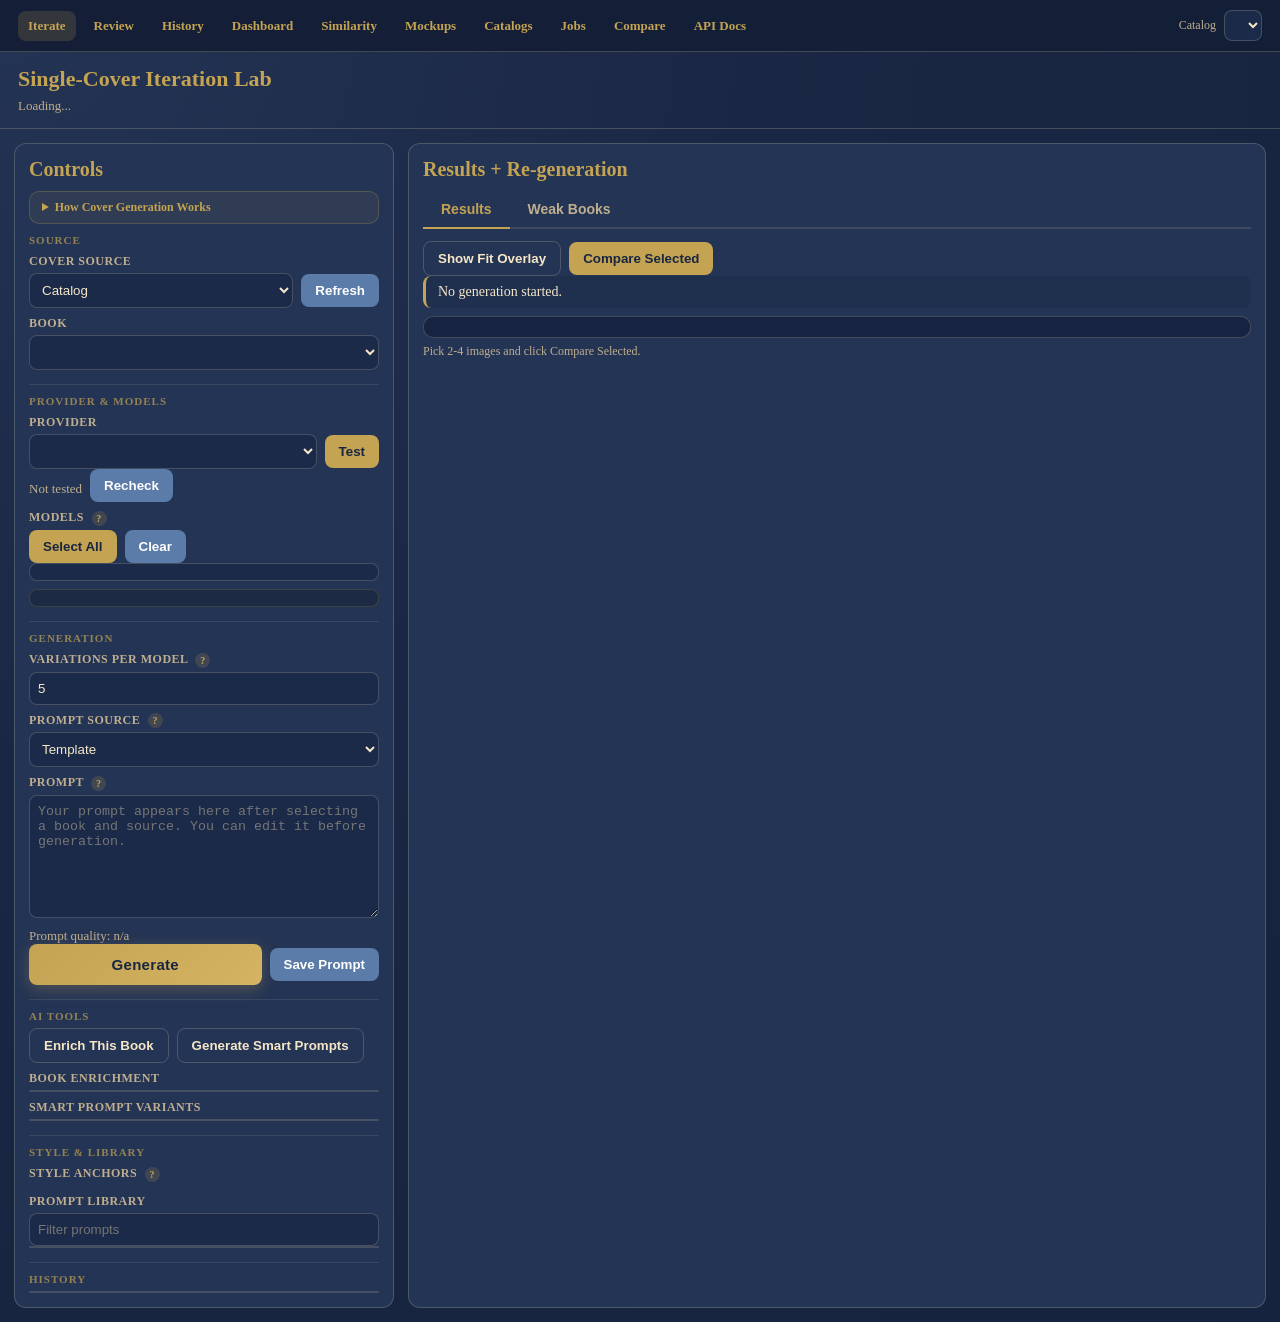
==== commit a3eb1467: "Prompt 24: iterate downloads, prompt visibility, and variant diversity" ====
--- a/src/static/iterate.html
+++ b/src/static/iterate.html
@@ -35,6 +35,18 @@
   <main class="layout">
     <aside class="card">
       <h2>Controls</h2>
+      <details class="how-it-works">
+        <summary>How Cover Generation Works</summary>
+        <ol>
+          <li><strong>Select a book</strong> from catalog or Google Drive source.</li>
+          <li><strong>Choose prompt source</strong> (template, AI, library, or custom).</li>
+          <li><strong>Optionally enrich</strong> metadata and generate smart prompts.</li>
+          <li><strong>Review/edit prompt</strong> in the editor before generation.</li>
+          <li><strong>Select one or more models</strong> (Gemini Flash is usually cheapest).</li>
+          <li><strong>Click Generate</strong>; each variant gets a distinct style directive + seed.</li>
+          <li><strong>Review outputs</strong>, inspect prompt text, and download per variant ZIP.</li>
+        </ol>
+      </details>
 
       <div class="section-header">Source</div>
       <label>Cover Source</label>
@@ -56,6 +68,7 @@
         <select id="driveCoverSelect"></select>
         <div id="driveCoverStatus" class="status">Drive covers not loaded.</div>
       </div>
+      <div id="driveOutputInfo" class="status"></div>
 
       <hr class="section-divider" />
       <div class="section-header">Provider &amp; Models</div>
@@ -70,26 +83,41 @@
       </div>
       <div id="providerConnectivityList" class="status"></div>
 
-      <label>Models</label>
+      <label>
+        Models
+        <span class="help-tip" data-tip="Select one or more models. Use low-cost models for fast iteration and premium models for final-quality passes.">?</span>
+      </label>
       <div class="row u-mb-6">
         <button id="selectAllModels" type="button">Select All</button>
         <button id="clearModels" type="button" class="secondary">Clear</button>
       </div>
       <div class="models" id="modelsBox"></div>
+      <div class="model-info-panel" id="modelInfoPanel"></div>
 
       <hr class="section-divider" />
       <div class="section-header">Generation</div>
-      <label>Variations Per Model</label>
+      <label>
+        Variations Per Model
+        <span class="help-tip" data-tip="How many variants each selected model should generate. Each variant receives additional prompt variation and a unique generation seed.">?</span>
+      </label>
       <input id="variationCount" type="number" min="1" step="1" value="5" />
 
-      <label>Prompt Source</label>
+      <label>
+        Prompt Source
+        <span class="help-tip" data-tip="Template: default catalog prompt. AI-Generated: intelligent prompts for this book. Library: a saved prompt template. Custom: keep manual text exactly as written.">?</span>
+      </label>
       <select id="promptSource">
         <option value="template">Template</option>
         <option value="ai_generated">AI-Generated</option>
+        <option value="library">Library</option>
+        <option value="custom">Custom</option>
       </select>
 
-      <label>Prompt</label>
-      <textarea id="promptEditor" rows="7"></textarea>
+      <label>
+        Prompt
+        <span class="help-tip" data-tip="The medallion-scene prompt sent to the image model. You can edit this directly before clicking Generate.">?</span>
+      </label>
+      <textarea id="promptEditor" rows="7" placeholder="Your prompt appears here after selecting a book and source. You can edit it before generation."></textarea>
       <div id="promptQuality" class="status">Prompt quality: n/a</div>
 
       <div class="row u-mt-10">
@@ -100,8 +128,8 @@
       <hr class="section-divider" />
       <div class="section-header">AI Tools</div>
       <div class="row u-mt-8">
-        <button id="enrichBookBtn" type="button" class="ghost">Enrich This Book</button>
-        <button id="generateSmartPromptsBtn" type="button" class="ghost">Generate Smart Prompts</button>
+        <button id="enrichBookBtn" type="button" class="ghost" title="Analyze this title and infer richer themes, setting, and motifs to improve prompts.">Enrich This Book</button>
+        <button id="generateSmartPromptsBtn" type="button" class="ghost" title="Generate multiple intelligent prompt variants for this title and pick the strongest one.">Generate Smart Prompts</button>
       </div>
 
       <label class="u-mt-12">Book Enrichment</label>
@@ -112,7 +140,10 @@
 
       <hr class="section-divider" />
       <div class="section-header">Style &amp; Library</div>
-      <label>Style Anchors</label>
+      <label>
+        Style Anchors
+        <span class="help-tip" data-tip="Style anchors bias tone and rendering style. Combine anchors to steer aesthetic direction.">?</span>
+      </label>
       <div id="anchorChips" class="chips"></div>
 
       <label class="u-mt-12">Prompt Library</label>
@@ -135,6 +166,7 @@
         <div class="row u-mb-8">
           <button id="toggleOverlayBtn" class="ghost" type="button">Show Fit Overlay</button>
           <button id="openCompareBtn" type="button">Compare Selected</button>
+          <button id="downloadWinnerBtn" class="btn-download-winner picker-hidden" type="button">⬇ Download Picked Cover (ZIP)</button>
         </div>
         <div id="resultStatus" class="status">No generation started.</div>
         <div id="heartbeatPanel" class="heartbeat-panel"></div>
@@ -218,6 +250,10 @@
       modelSelection: new Set(),
       modelSelectionTouched: false,
       heartbeat: null,
+      modelCosts: {},
+      modelCompare: [],
+      recommendedModel: '',
+      driveOutputFolderId: '',
     };
 
     /* ─── Toast Notification System ─── */
@@ -283,6 +319,8 @@
       app.selectedProvider = 'all';
       app.defaultVariantsPerModel = Number(data.default_variants_per_model || 5);
       app.maxGenerationVariants = Math.max(app.defaultVariantsPerModel, Number(data.max_generation_variants || 20));
+      app.modelCosts = data.model_costs || {};
+      app.driveOutputFolderId = String(data.gdrive_output_folder_id || '');
       app.modelSelectionTouched = false;
       app.modelSelection = new Set(app.models);
 
@@ -296,6 +334,8 @@
       qs('promptSource').value = app.promptSource;
       bindEvents();
       await refreshProviderConnectivity({ force: false, silent: false });
+      await loadModelCompare();
+      renderModelInfoPanel();
       await loadDriveCovers({ silent: true });
       applyCoverSource();
       setStatus(`Ready. Catalog: ${app.catalog}. Choose a book and generate.`);
@@ -349,6 +389,10 @@
     function renderCoverPickers() {
       qs('coverSourceSelect').value = app.coverSource;
       qs('refreshDriveCoversBtn').style.display = app.coverSource === 'drive' ? '' : 'none';
+      const driveInfo = qs('driveOutputInfo');
+      driveInfo.textContent = app.driveOutputFolderId
+        ? `Picked covers sync target: Google Drive folder ${app.driveOutputFolderId}.`
+        : 'Google Drive output folder is not configured.';
     }
 
     function applyCoverSource() {
@@ -397,16 +441,19 @@
       const statusNode = qs('driveCoverStatus');
       if (!selected) {
         statusNode.textContent = 'No Drive cover selected.';
+        renderWinnerDownloadButton(null);
         return;
       }
       const book = Number(selected.book_number || 0);
       if (book <= 0) {
         statusNode.textContent = 'Selected cover does not map to a catalog book number.';
+        renderWinnerDownloadButton(null);
         return;
       }
       const bookExists = app.books.some(row => Number(row.number) === book);
       if (!bookExists) {
         statusNode.textContent = `Mapped to book ${book}, but it is not available in this catalog scope.`;
+        renderWinnerDownloadButton(null);
         return;
       }
       qs('bookSelect').value = String(book);
@@ -509,6 +556,7 @@
       syncModelSelection();
       if (!models.length) {
         box.innerHTML = '<em>No models for provider.</em>';
+        renderModelInfoPanel();
         return;
       }
       box.innerHTML = models.map(m => {
@@ -528,6 +576,69 @@
           renderHeartbeat();
         });
       });
+      renderModelInfoPanel();
+    }
+
+    async function loadModelCompare() {
+      try {
+        const res = await fetch(`/api/analytics/models/compare?${catalogQuery()}`);
+        const data = await res.json();
+        if (!res.ok || !data.ok) return false;
+        app.modelCompare = Array.isArray(data.models) ? data.models : [];
+        app.recommendedModel = String(data.recommended_model || '');
+        return true;
+      } catch (err) {
+        return false;
+      }
+    }
+
+    function renderModelInfoPanel() {
+      const node = qs('modelInfoPanel');
+      if (!node) return;
+      const selected = selectedModels();
+      const rowsRaw = Array.isArray(app.modelCompare) ? app.modelCompare : [];
+      const rows = rowsRaw.filter(row => selected.includes(String(row.model || '')));
+      const fallbackRows = selected.map(model => ({
+        model,
+        avg_cost_per_variant: Number(app.modelCosts[model] || 0),
+        avg_generation_time_seconds: 0,
+        avg_quality: 0,
+      }));
+      const displayRows = rows.length ? rows : fallbackRows;
+      if (!displayRows.length) {
+        node.innerHTML = '<div class="model-info-header">Model Pricing &amp; Speed</div><div class="status">Select model(s) to see cost/speed guidance.</div>';
+        return;
+      }
+
+      let cheapest = displayRows[0];
+      displayRows.forEach(row => {
+        if (Number(row.avg_cost_per_variant || 999) < Number(cheapest.avg_cost_per_variant || 999)) cheapest = row;
+      });
+      const recommended = app.recommendedModel && displayRows.some(row => String(row.model || '') === app.recommendedModel)
+        ? app.recommendedModel
+        : String(cheapest.model || '');
+
+      node.innerHTML = `
+        <div class="model-info-header">Model Pricing &amp; Speed</div>
+        <table class="model-info-table">
+          <thead>
+            <tr><th>Model</th><th>Cost/img</th><th>Speed</th><th>Quality</th></tr>
+          </thead>
+          <tbody>
+            ${displayRows.map(row => {
+              const model = String(row.model || '');
+              const cheapestClass = model === String(cheapest.model || '') ? ' class="model-cheapest"' : '';
+              const cost = Number(row.avg_cost_per_variant || app.modelCosts[model] || 0);
+              const speed = Number(row.avg_generation_time_seconds || 0);
+              const quality = Number(row.avg_quality || 0);
+              const qualityLabel = quality >= 85 ? 'Great' : quality >= 70 ? 'Good' : quality > 0 ? 'Fair' : 'n/a';
+              const speedLabel = speed > 0 ? `~${Math.max(1, Math.round(speed))}s` : 'n/a';
+              return `<tr${cheapestClass}><td>${escapeHtml(model)}</td><td>$${cost.toFixed(4)}</td><td>${speedLabel}</td><td>${qualityLabel}</td></tr>`;
+            }).join('')}
+          </tbody>
+        </table>
+        <p class="model-recommendation">Recommended now: ${escapeHtml(recommended)}. Cheapest now: ${escapeHtml(String(cheapest.model || 'n/a'))}.</p>
+      `;
     }
 
     function syncModelSelection() {
@@ -604,7 +715,10 @@
           const item = app.promptLibrary.find(p => p.id === btn.dataset.id);
           if (!item) return;
           const book = currentBook();
+          app.promptSource = 'library';
+          qs('promptSource').value = app.promptSource;
           qs('promptEditor').value = (item.prompt_template || '').replace('{title}', book.title);
+          qs('promptQuality').textContent = 'Prompt quality: n/a (library mode)';
         });
       });
     }
@@ -686,8 +800,16 @@
         qs('promptQuality').textContent = `Prompt quality: overall ${Number(quality.overall || 0).toFixed(3)} · specificity ${Number(quality.specificity || 0).toFixed(3)} · visual ${Number(quality.visual_richness || 0).toFixed(3)} · compliance ${Number(quality.constraint_compliance || 0).toFixed(3)}`;
         return;
       }
-      qs('promptEditor').value = book.default_prompt || `Classical medallion illustration for ${book.title}`;
-      qs('promptQuality').textContent = 'Prompt quality: n/a (template mode)';
+      if (app.promptSource === 'template') {
+        qs('promptEditor').value = book.default_prompt || `Classical medallion illustration for ${book.title}`;
+        qs('promptQuality').textContent = 'Prompt quality: n/a (template mode)';
+        return;
+      }
+      if (app.promptSource === 'library') {
+        qs('promptQuality').textContent = 'Prompt quality: n/a (library mode)';
+        return;
+      }
+      qs('promptQuality').textContent = 'Prompt quality: n/a (custom mode)';
     }
 
     function onBookChange() {
@@ -696,6 +818,7 @@
       renderEnrichmentPanel(book);
       renderSmartPromptList(book);
       applyPromptSource(book);
+      renderWinnerDownloadButton(book);
       loadHistory(book.number);
       if (app.coverSource !== 'drive' && book.local_cover_available === false) {
         qs('resultStatus').textContent = 'No local cover found for this title. Switch Cover Source to Google Drive to download on demand.';
@@ -717,6 +840,8 @@
       app.intelligentPromptsAvailable = Boolean(data.intelligent_prompts_available);
       app.enrichmentAvailable = Boolean(data.enrichment_available);
       app.promptPerformance = data.prompt_performance || app.promptPerformance || {};
+      app.modelCosts = data.model_costs || app.modelCosts || {};
+      app.driveOutputFolderId = String(data.gdrive_output_folder_id || app.driveOutputFolderId || '');
       app.selectedDriveCoverId = selectedDriveId;
       syncModelSelection();
 
@@ -730,6 +855,8 @@
       renderAnchors();
       renderLibrary();
       await refreshProviderConnectivity({ force: false, silent: true });
+      await loadModelCompare();
+      renderModelInfoPanel();
       await loadDriveCovers({ silent: true });
       applyCoverSource();
     }
@@ -1102,6 +1229,92 @@
       }
     }
 
+    function renderWinnerDownloadButton(book) {
+      const btn = qs('downloadWinnerBtn');
+      if (!btn) return;
+      const winnerVariant = Number(book && book.winner_variant ? book.winner_variant : 0);
+      btn.classList.toggle('picker-hidden', winnerVariant <= 0);
+      btn.dataset.book = String(book && book.number ? book.number : 0);
+      btn.dataset.variant = String(winnerVariant);
+      btn.title = winnerVariant > 0
+        ? `Winner selected: variant ${winnerVariant}. Download print-ready package.`
+        : 'No winner selected for this book yet.';
+    }
+
+    async function downloadVariant(book, variant, model, btn) {
+      if (!btnStartLoading(btn, 'Preparing...')) return;
+      try {
+        const params = new URLSearchParams({
+          book: String(book),
+          variant: String(variant),
+        });
+        if (model) params.set('model', String(model));
+        const resp = await fetch(`/api/variant-download?${params.toString()}&${catalogQuery()}`);
+        if (!resp.ok) {
+          const payload = await resp.json().catch(() => ({}));
+          throw new Error(payload.error || payload.message || `HTTP ${resp.status}`);
+        }
+        const blob = await resp.blob();
+        const url = URL.createObjectURL(blob);
+        const a = document.createElement('a');
+        a.href = url;
+        a.download = `book_${book}_variant_${variant}.zip`;
+        document.body.appendChild(a);
+        a.click();
+        a.remove();
+        URL.revokeObjectURL(url);
+        btnStopLoading(btn, true);
+        showToast('Variant download ready.', 'success', 2200);
+      } catch (err) {
+        btnStopLoading(btn, false);
+        showToast('Download failed: ' + ((err && err.message) || err || 'unknown error'), 'error');
+      }
+    }
+
+    async function downloadWinner(bookNumber, btn) {
+      if (!bookNumber || Number(bookNumber) <= 0) return;
+      if (!btnStartLoading(btn, 'Preparing...')) return;
+      try {
+        const resp = await fetch(`/api/winner-download?book=${encodeURIComponent(bookNumber)}&${catalogQuery()}`);
+        if (!resp.ok) {
+          const payload = await resp.json().catch(() => ({}));
+          throw new Error(payload.error || payload.message || `HTTP ${resp.status}`);
+        }
+        const blob = await resp.blob();
+        const url = URL.createObjectURL(blob);
+        const a = document.createElement('a');
+        a.href = url;
+        a.download = `book_${bookNumber}_winner.zip`;
+        document.body.appendChild(a);
+        a.click();
+        a.remove();
+        URL.revokeObjectURL(url);
+        btnStopLoading(btn, true);
+        showToast('Winner package download ready.', 'success', 2200);
+      } catch (err) {
+        btnStopLoading(btn, false);
+        showToast('Winner download failed: ' + ((err && err.message) || err || 'unknown error'), 'error');
+      }
+    }
+
+    function togglePromptPanel(btn) {
+      const root = btn && btn.closest('.img-card-prompt');
+      if (!root) return;
+      const expanded = root.classList.toggle('expanded');
+      btn.textContent = expanded ? 'Hide Prompt ▴' : 'Show Prompt ▾';
+    }
+
+    async function copyPromptToClipboard(btn, prompt) {
+      try {
+        await navigator.clipboard.writeText(String(prompt || ''));
+        btnStopLoading(btn, true);
+        showToast('Prompt copied.', 'success', 1800);
+      } catch (err) {
+        btnStopLoading(btn, false);
+        showToast('Prompt copy failed.', 'error');
+      }
+    }
+
     function renderResults() {
       app.compareSelections.clear();
       const root = qs('results');
@@ -1122,9 +1335,13 @@
         grouped[model].forEach((item, idx) => {
           const imagePath = item.composited_path || item.image_path;
           if (!imagePath) return;
-          const compareId = `${model}::${idx}`;
+          const compareId = `${model}::${Number(item.variant || item.variant_id || idx + 1)}::${idx}`;
           const overlayPath = item.fit_overlay_path || '';
           const stackClass = (app.fitOverlayEnabled && overlayPath) ? 'img-stack show-overlay' : 'img-stack';
+          const variantNumber = Number(item.variant || item.variant_id || idx + 1);
+          const promptText = String(item.prompt || '').trim();
+          const activeBook = currentBook();
+          const bookNumber = Number(item.book_number || (activeBook && activeBook.number) || 0);
           const card = document.createElement('div');
           card.className = 'img-card';
           card.innerHTML = `
@@ -1133,10 +1350,31 @@
               ${overlayPath ? `<img class="overlay" src="/${escapeHtml(overlayPath)}" alt="overlay" />` : ''}
             </div>
             <label><input type="checkbox" data-compare-id="${escapeHtml(compareId)}" data-path="${escapeHtml(imagePath)}" data-model="${escapeHtml(model)}" /> compare</label>
+            <div class="img-card-prompt">
+              <button type="button" class="prompt-toggle" data-prompt-toggle>Show Prompt ▾</button>
+              <div class="prompt-text">${escapeHtml(promptText || 'Prompt not available for this variant.')}</div>
+            </div>
+            <div class="img-card-actions">
+              <button type="button" class="btn-download" data-download-variant="${variantNumber}" data-download-model="${escapeHtml(model)}">⬇ Download</button>
+              <button type="button" class="btn-copy-prompt" data-copy-prompt>📋 Copy Prompt</button>
+            </div>
             <div class="meta">cost: $${Number(item.cost || 0).toFixed(3)} · ${Number(item.generation_time || 0).toFixed(2)}s</div>
           `;
           card.querySelector('img[data-zoom-path]').addEventListener('click', (e) => openZoom(e.target.getAttribute('data-zoom-path')));
           card.querySelector('input[data-compare-id]').addEventListener('change', handleCompareToggle);
+          const promptToggle = card.querySelector('[data-prompt-toggle]');
+          if (promptToggle) promptToggle.addEventListener('click', () => togglePromptPanel(promptToggle));
+          const copyBtn = card.querySelector('[data-copy-prompt]');
+          if (copyBtn) {
+            copyBtn.addEventListener('click', () => {
+              if (!btnStartLoading(copyBtn, 'Copying...')) return;
+              copyPromptToClipboard(copyBtn, promptText);
+            });
+          }
+          const downloadBtn = card.querySelector('[data-download-variant]');
+          if (downloadBtn) {
+            downloadBtn.addEventListener('click', () => downloadVariant(bookNumber, variantNumber, model, downloadBtn));
+          }
           images.appendChild(card);
         });
 
@@ -1595,6 +1833,11 @@
       });
       qs('libraryFilter').addEventListener('input', renderLibrary);
       qs('openCompareBtn').addEventListener('click', openCompareModal);
+      qs('downloadWinnerBtn').addEventListener('click', () => {
+        const btn = qs('downloadWinnerBtn');
+        const book = Number(btn.dataset.book || 0);
+        downloadWinner(book, btn);
+      });
       qs('closeCompareBtn').addEventListener('click', () => qs('compareModal').style.display = 'none');
       qs('compareModal').addEventListener('click', (e) => { if (e.target === qs('compareModal')) qs('compareModal').style.display = 'none'; });
       qs('zoomModal').addEventListener('click', () => qs('zoomModal').style.display = 'none');
--- a/src/static/iterate.css
+++ b/src/static/iterate.css
@@ -40,11 +40,64 @@
 .card { background: var(--panel); border: 1px solid var(--line); border-radius: 12px; padding: 14px; }
 .card h2 { margin: 0 0 10px; color: var(--gold); font-size: 20px; }
 
+.how-it-works {
+  background: rgba(196, 163, 82, 0.07);
+  border: 1px solid rgba(196, 163, 82, 0.25);
+  border-radius: 10px;
+  padding: 8px 12px;
+  margin-bottom: 10px;
+  font-size: 12px;
+  color: var(--muted);
+}
+.how-it-works summary {
+  cursor: pointer;
+  color: var(--gold);
+  font-weight: 700;
+}
+.how-it-works ol {
+  margin: 8px 0 0 18px;
+  line-height: 1.5;
+}
+
 /* ─── CONTROLS SIDEBAR ─── */
 label { display: block; font-size: 12px; color: var(--muted); margin: 8px 0 4px; text-transform: uppercase; letter-spacing: 0.5px; font-weight: 600; }
 textarea, select, input[type="text"], input[type="number"] { width: 100%; border-radius: 8px; border: 1px solid var(--line); background: #1b2a49; color: var(--text); padding: 8px; transition: border-color 0.15s, box-shadow 0.15s; }
 textarea:focus, select:focus, input[type="text"]:focus, input[type="number"]:focus { border-color: rgba(196, 163, 82, 0.5); box-shadow: 0 0 0 3px rgba(196, 163, 82, 0.12); outline: none; }
 .row { display: flex; gap: 8px; align-items: center; }
+
+.help-tip {
+  display: inline-flex;
+  align-items: center;
+  justify-content: center;
+  width: 15px;
+  height: 15px;
+  border-radius: 50%;
+  margin-left: 4px;
+  background: rgba(196, 163, 82, 0.18);
+  color: var(--gold);
+  font-size: 10px;
+  cursor: help;
+  position: relative;
+  vertical-align: middle;
+}
+.help-tip:hover::after {
+  content: attr(data-tip);
+  position: absolute;
+  left: 22px;
+  top: -6px;
+  width: 230px;
+  background: #1b2a49;
+  border: 1px solid rgba(196, 163, 82, 0.32);
+  border-radius: 8px;
+  color: var(--text);
+  font-size: 11px;
+  line-height: 1.35;
+  padding: 8px 10px;
+  z-index: 200;
+  box-shadow: 0 6px 20px rgba(0, 0, 0, 0.45);
+  text-transform: none;
+  letter-spacing: 0;
+}
 
 /* ─── SECTION DIVIDERS in sidebar ─── */
 .section-divider {
@@ -150,6 +203,40 @@
 .models label:hover { color: var(--gold); }
 .models input[type="checkbox"] { accent-color: var(--gold); }
 
+.model-info-panel {
+  margin-top: 8px;
+  border: 1px solid rgba(196, 163, 82, 0.2);
+  border-radius: 8px;
+  background: rgba(0, 0, 0, 0.18);
+  padding: 8px;
+  font-size: 12px;
+}
+.model-info-header {
+  color: var(--gold);
+  font-weight: 700;
+  margin-bottom: 6px;
+}
+.model-info-table {
+  width: 100%;
+  border-collapse: collapse;
+}
+.model-info-table th,
+.model-info-table td {
+  font-size: 11px;
+  padding: 4px 6px;
+  text-align: left;
+  border-bottom: 1px solid rgba(245, 230, 200, 0.09);
+}
+.model-info-table th { color: var(--gold); }
+.model-cheapest {
+  background: rgba(52, 211, 153, 0.1);
+}
+.model-recommendation {
+  margin: 8px 0 0;
+  color: var(--muted);
+  font-style: italic;
+}
+
 /* ─── CHIPS ─── */
 .chips { display: flex; flex-wrap: wrap; gap: 6px; }
 .chip { border: 1px solid var(--line); border-radius: 999px; padding: 6px 10px; font-size: 12px; cursor: pointer; background: #1d2d4f; transition: background 0.15s, border-color 0.15s, transform 0.1s; }
@@ -175,10 +262,66 @@
 .img-card img:hover { transform: scale(1.03); box-shadow: 0 8px 24px rgba(0,0,0,0.4); }
 .img-card label { font-size: 12px; margin: 6px 0 2px; display: flex; align-items: center; justify-content: center; gap: 4px; cursor: pointer; text-transform: none; letter-spacing: 0; font-weight: normal; color: var(--text); }
 .img-card .meta { font-size: 11px; color: var(--muted); }
+.img-card-prompt {
+  margin-top: 4px;
+  text-align: left;
+}
+.prompt-toggle {
+  background: transparent !important;
+  border: none !important;
+  padding: 2px 0 !important;
+  color: var(--muted) !important;
+  font-size: 11px !important;
+  box-shadow: none !important;
+}
+.prompt-toggle:hover {
+  color: var(--gold) !important;
+}
+.prompt-text {
+  display: none;
+  margin-top: 4px;
+  background: rgba(0, 0, 0, 0.25);
+  border: 1px solid rgba(245, 230, 200, 0.12);
+  border-radius: 8px;
+  padding: 6px 8px;
+  font-size: 11px;
+  line-height: 1.4;
+  color: #d9c7a6;
+  max-height: 120px;
+  overflow-y: auto;
+  word-break: break-word;
+}
+.img-card-prompt.expanded .prompt-text {
+  display: block;
+}
+.img-card-actions {
+  display: flex;
+  justify-content: center;
+  gap: 6px;
+  margin-top: 6px;
+  flex-wrap: wrap;
+}
+body.iterate-page button.btn-download,
+body.iterate-page button.btn-copy-prompt {
+  font-size: 12px;
+  padding: 5px 10px;
+  background: rgba(196, 163, 82, 0.18);
+  border: 1px solid rgba(196, 163, 82, 0.3);
+  color: var(--gold);
+}
+body.iterate-page button.btn-download:hover:not(:disabled):not(.btn-loading),
+body.iterate-page button.btn-copy-prompt:hover:not(:disabled):not(.btn-loading) {
+  background: rgba(196, 163, 82, 0.3);
+}
 .img-stack { position: relative; }
 .img-stack .overlay { position: absolute; inset: 0; opacity: .62; display: none; pointer-events: none; }
 .img-stack.show-overlay .overlay { display: block; }
 .compare-status { font-size: 12px; color: var(--muted); margin-top: 6px; }
+
+body.iterate-page button.btn-download-winner {
+  background: linear-gradient(135deg, #d8b86b, #e7cb87);
+  color: #172744;
+}
 
 /* ─── TABS — proper tab styling ─── */
 body.iterate-page .tabs { display: flex; gap: 0; margin-bottom: 12px; border-bottom: 2px solid rgba(245, 230, 200, 0.12); }
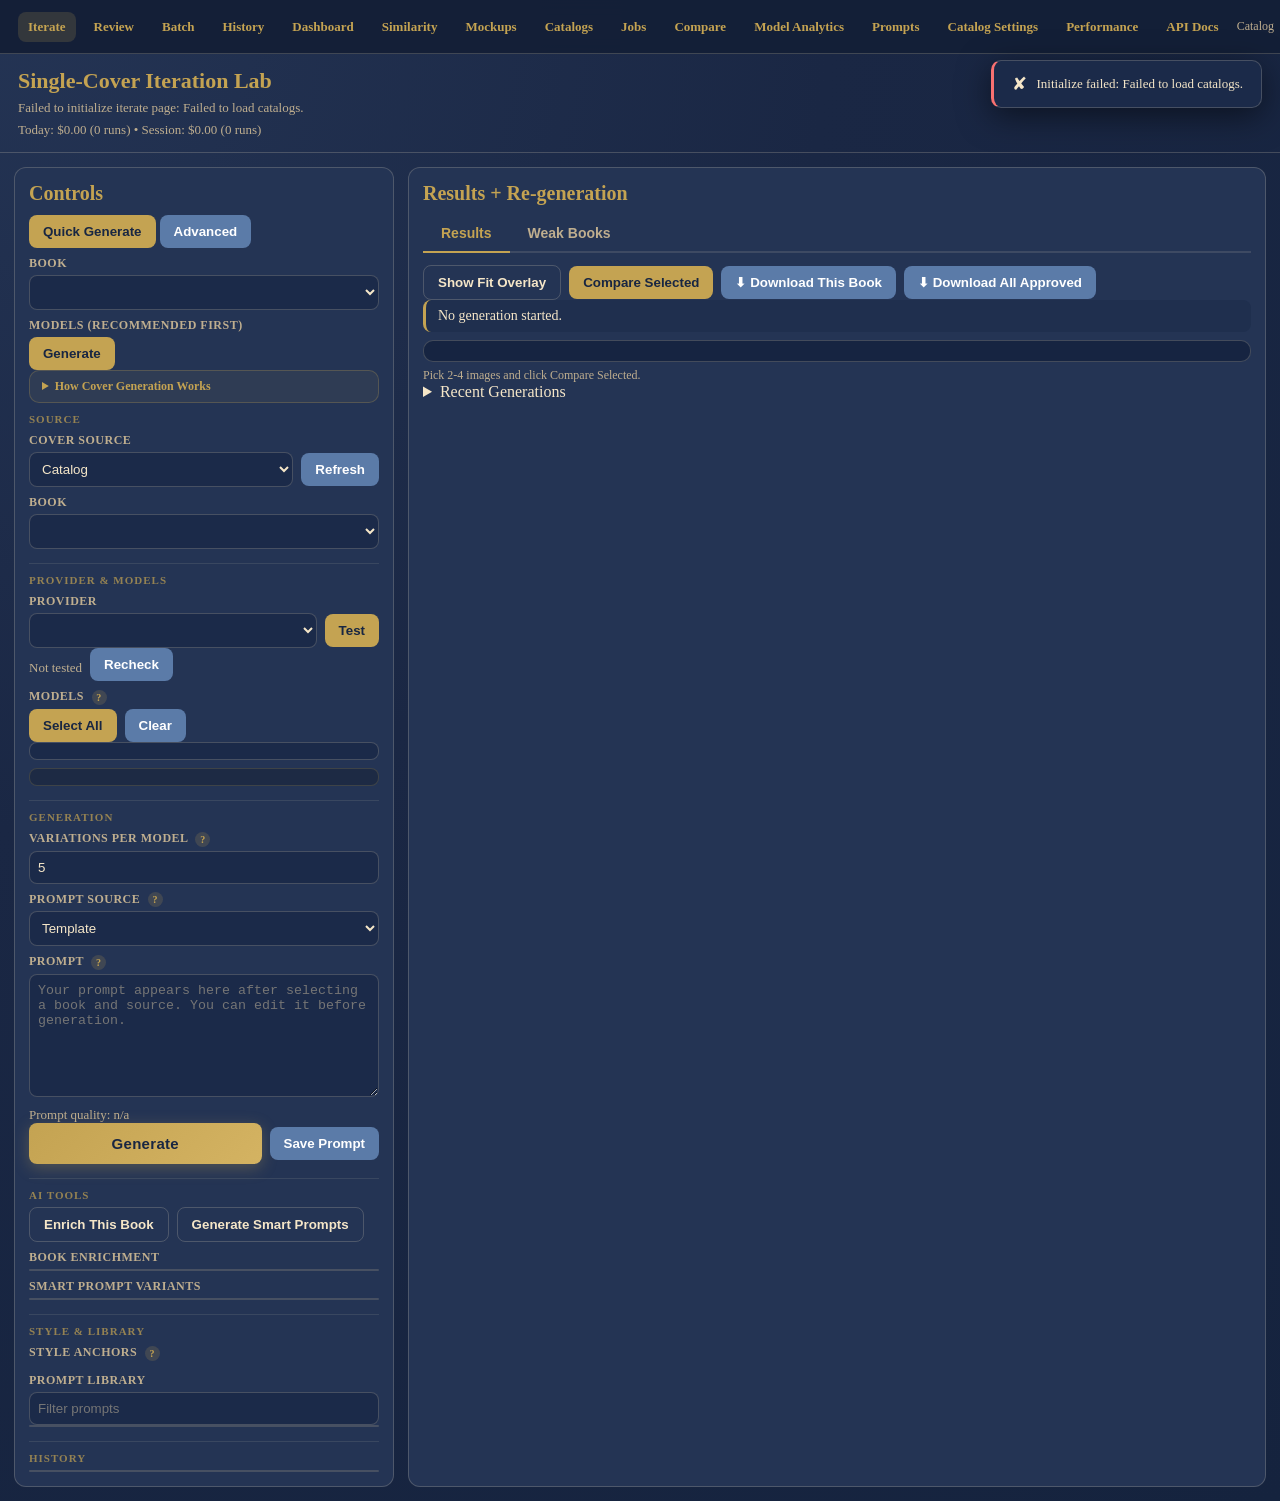
==== commit 8a4f3b06: "fix(iterate): expose all quick-mode models with recommended-first ordering" ====
--- a/src/static/iterate.html
+++ b/src/static/iterate.html
@@ -11,6 +11,7 @@
   <nav class="nav">
     <a class="active" href="/iterate">Iterate</a>
     <a href="/review">Review</a>
+    <a href="/batch">Batch</a>
     <a href="/history">History</a>
     <a href="/dashboard">Dashboard</a>
     <a href="/similarity">Similarity</a>
@@ -18,16 +19,24 @@
     <a href="/catalogs">Catalogs</a>
     <a href="/jobs">Jobs</a>
     <a href="/compare">Compare</a>
+    <a href="/analytics/models">Model Analytics</a>
+    <a href="/prompts">Prompts</a>
+    <a href="/catalog/settings">Catalog Settings</a>
+    <a href="/admin/performance">Performance</a>
     <a href="/api/docs" target="_blank">API Docs</a>
     <div class="catalog">
       <span>Catalog</span>
       <select id="catalogSelect"></select>
     </div>
+    <button id="notificationBell" type="button" class="notification-bell" title="Notifications">
+      Bell <span id="notificationCount" class="notification-count">0</span>
+    </button>
   </nav>
 
   <header>
     <h1>Single-Cover Iteration Lab</h1>
     <div id="status" class="status">Loading...</div>
+    <div id="costTracker" class="status">Today: $0.00 (0 runs) • Session: $0.00 (0 runs)</div>
   </header>
 
   <div class="toast-container" id="toastContainer"></div>
@@ -35,6 +44,22 @@
   <main class="layout">
     <aside class="card">
       <h2>Controls</h2>
+      <div class="mode-toggle">
+        <button id="quickModeBtn" type="button" class="mode-active" title="Fast flow with only the core controls">Quick Generate</button>
+        <button id="advancedModeBtn" type="button" class="secondary" title="Show all controls and advanced tooling">Advanced</button>
+      </div>
+
+      <div id="quickControls" class="quick-controls">
+        <label>Book</label>
+        <select id="quickBookSelect"></select>
+        <label class="u-mt-12">Models (Recommended First)</label>
+        <div id="quickModelsBox" class="quick-models"></div>
+        <div class="row u-mt-10">
+          <button id="quickGenerateBtn" type="button" title="Enter">Generate</button>
+        </div>
+      </div>
+
+      <div id="advancedControlsWrap">
       <details class="how-it-works">
         <summary>How Cover Generation Works</summary>
         <ol>
@@ -153,6 +178,7 @@
       <hr class="section-divider" />
       <div class="section-header">History</div>
       <div id="historyList" class="list"></div>
+      </div>
     </aside>
 
     <section class="card">
@@ -163,15 +189,22 @@
       </div>
 
       <div id="resultsPanel" class="panel active">
+        <div id="runSummaryBanner" class="run-summary-banner picker-hidden"></div>
         <div class="row u-mb-8">
           <button id="toggleOverlayBtn" class="ghost" type="button">Show Fit Overlay</button>
           <button id="openCompareBtn" type="button">Compare Selected</button>
+          <button id="downloadBookBtn" type="button" class="secondary">⬇ Download This Book</button>
+          <button id="downloadApprovedBtn" type="button" class="secondary">⬇ Download All Approved</button>
           <button id="downloadWinnerBtn" class="btn-download-winner picker-hidden" type="button">⬇ Download Picked Cover (ZIP)</button>
         </div>
         <div id="resultStatus" class="status">No generation started.</div>
         <div id="heartbeatPanel" class="heartbeat-panel"></div>
         <div id="compareStatus" class="compare-status">Pick 2-4 images and click Compare Selected.</div>
         <div id="results" class="results"></div>
+        <details id="recentGenerations" class="recent-generations">
+          <summary>Recent Generations</summary>
+          <div id="recentGenerationsList" class="recent-generations-list"></div>
+        </details>
       </div>
 
       <div id="weakPanel" class="panel">
@@ -196,7 +229,20 @@
     </div>
   </div>
 
-  <div id="zoomModal"><img id="zoomImg" alt="zoom" /></div>
+  <div id="zoomModal">
+    <div class="zoom-shell">
+      <div id="zoomLoading" class="zoom-loading">Loading high resolution preview…</div>
+      <img id="zoomImg" alt="zoom" />
+    </div>
+  </div>
+
+  <div id="notificationPanel" class="notification-panel picker-hidden">
+    <div class="row u-row-between-center">
+      <strong class="u-title-gold-18">Notifications</strong>
+      <button id="notificationCloseBtn" class="secondary" type="button">Close</button>
+    </div>
+    <div id="notificationList" class="notification-list u-mt-10"></div>
+  </div>
 
   <div id="helpModal">
     <div class="modal-card iterate-help-card">
@@ -204,14 +250,14 @@
         <strong class="u-title-gold-18">Keyboard Shortcuts</strong>
         <button id="closeHelpBtn" class="secondary" type="button">Close</button>
       </div>
-      <div class="help-grid u-mt-10">
-        <div><code>G</code></div><div>Generate on current book</div>
-        <div><code>S</code></div><div>Save prompt to library</div>
-        <div><code>Space</code></div><div>Toggle compare modal (when 2-4 images are selected)</div>
-        <div><code>?</code></div><div>Open this help modal</div>
+        <div class="help-grid u-mt-10">
+          <div><code>G</code></div><div>Generate on current book</div>
+          <div><code>S</code></div><div>Save prompt to library</div>
+          <div><code>Space</code></div><div>Toggle Quick/Advanced mode</div>
+          <div><code>?</code></div><div>Open this help modal</div>
+        </div>
       </div>
     </div>
-  </div>
 
   <script>
     const app = {
@@ -250,10 +296,28 @@
       modelSelection: new Set(),
       modelSelectionTouched: false,
       heartbeat: null,
+      jobEventSource: null,
       modelCosts: {},
       modelCompare: [],
       recommendedModel: '',
       driveOutputFolderId: '',
+      uiMode: 'quick',
+      quickModels: [],
+      latestJobId: '',
+      modelProgress: {},
+      runStartedAt: '',
+      currentRunSummary: null,
+      sessionCostUsd: 0,
+      sessionRuns: 0,
+      todayCostUsd: 0,
+      todayRuns: 0,
+      selectedLibraryPromptId: '',
+      requestedPromptId: '',
+      recentGenerations: [],
+      notifications: [],
+      resultsByKey: new Map(),
+      zoomCache: new Map(),
+      dismissedResults: new Set(),
     };
 
     /* ─── Toast Notification System ─── */
@@ -293,53 +357,326 @@
 
     function qs(id) { return document.getElementById(id); }
     function catalogQuery() { return `catalog=${encodeURIComponent(app.catalog)}`; }
+    const ITERATE_DATA_PAGE_SIZE = 500;
+    const ITERATE_DATA_MAX_PAGES = 50;
+    async function fetchJson(url, { timeoutMs = 12000, options = {} } = {}) {
+      const controller = new AbortController();
+      const timer = setTimeout(() => controller.abort(), Math.max(500, Number(timeoutMs) || 12000));
+      try {
+        const res = await fetch(url, { ...options, signal: controller.signal });
+        let data = {};
+        try {
+          data = await res.json();
+        } catch (_) {
+          data = {};
+        }
+        return { res, data };
+      } catch (error) {
+        if (error && error.name === 'AbortError') {
+          const secs = Math.max(1, Math.round((Number(timeoutMs) || 12000) / 1000));
+          throw new Error(`Request timed out after ${secs}s`);
+        }
+        throw error;
+      } finally {
+        clearTimeout(timer);
+      }
+    }
+
+    function mergeBookRows(rows) {
+      const byNumber = new Map();
+      const withoutNumber = [];
+      (rows || []).forEach((row) => {
+        if (!row || typeof row !== 'object') return;
+        const bookNumber = Number(row.number || 0);
+        if (bookNumber > 0) {
+          if (!byNumber.has(bookNumber)) byNumber.set(bookNumber, row);
+          return;
+        }
+        withoutNumber.push(row);
+      });
+      const numbered = Array.from(byNumber.entries())
+        .sort((a, b) => a[0] - b[0])
+        .map((entry) => entry[1]);
+      return numbered.concat(withoutNumber);
+    }
+
+    async function fetchAllIterateData({ timeoutMs = 15000 } = {}) {
+      const makeUrl = (offset) => `/api/iterate-data?${catalogQuery()}&limit=${ITERATE_DATA_PAGE_SIZE}&offset=${Math.max(0, Number(offset) || 0)}`;
+      const { res, data } = await fetchJson(makeUrl(0), { timeoutMs });
+      if (!res.ok) return { res, data };
+
+      let books = Array.isArray(data.books) ? data.books.slice() : [];
+      let pagination = (data && typeof data.pagination === 'object' && data.pagination) ? data.pagination : {};
+      let hasMore = Boolean(pagination.has_more);
+      let limit = Math.max(1, Number(pagination.limit || ITERATE_DATA_PAGE_SIZE));
+      let offset = Math.max(0, Number(pagination.offset || 0));
+      let pagesFetched = 1;
+
+      while (hasMore && pagesFetched < ITERATE_DATA_MAX_PAGES) {
+        offset += limit;
+        const { res: pageRes, data: pageData } = await fetchJson(makeUrl(offset), { timeoutMs });
+        if (!pageRes.ok) break;
+        const pageBooks = Array.isArray(pageData.books) ? pageData.books : [];
+        books = books.concat(pageBooks);
+        pagination = (pageData && typeof pageData.pagination === 'object' && pageData.pagination) ? pageData.pagination : {};
+        hasMore = Boolean(pagination.has_more) && pageBooks.length > 0;
+        limit = Math.max(1, Number(pagination.limit || ITERATE_DATA_PAGE_SIZE));
+        pagesFetched += 1;
+      }
+
+      const mergedBooks = mergeBookRows(books);
+      const totalBooks = Math.max(Number(data.total_books || 0), mergedBooks.length);
+      const mergedData = Object.assign({}, data, {
+        books: mergedBooks,
+        total_books: totalBooks,
+        pagination: {
+          total: totalBooks,
+          limit: mergedBooks.length || 1,
+          offset: 0,
+          has_more: false,
+        },
+      });
+      return { res, data: mergedData };
+    }
+
+    function nowIso() {
+      return new Date().toISOString();
+    }
+
+    function resultKey(item) {
+      const model = String(item && item.model ? item.model : 'unknown');
+      const variant = Number(item && (item.variant || item.variant_id) ? (item.variant || item.variant_id) : 0);
+      return `${model}::${variant}`;
+    }
+
+    function humanDuration(seconds) {
+      const total = Math.max(0, Number(seconds || 0));
+      if (!Number.isFinite(total) || total <= 0) return '0s';
+      const whole = Math.round(total);
+      const m = Math.floor(whole / 60);
+      const s = whole % 60;
+      if (m <= 0) return `${s}s`;
+      return `${m}m ${s}s`;
+    }
+
+    function pushNotification(message, type = 'info') {
+      const entry = {
+        id: `${Date.now()}-${Math.random().toString(16).slice(2, 8)}`,
+        message: String(message || ''),
+        type,
+        at: nowIso(),
+      };
+      app.notifications.unshift(entry);
+      app.notifications = app.notifications.slice(0, 100);
+      renderNotificationPanel();
+    }
+
+    function renderNotificationPanel() {
+      const count = app.notifications.filter(item => !item.read).length;
+      const countNode = qs('notificationCount');
+      if (countNode) countNode.textContent = String(Math.max(0, count));
+      const list = qs('notificationList');
+      if (!list) return;
+      if (!app.notifications.length) {
+        list.innerHTML = '<div class="list-item"><em>No notifications yet.</em></div>';
+        return;
+      }
+      list.innerHTML = app.notifications.map(item => `
+        <div class="list-item">
+          <strong>${escapeHtml(String(item.type || 'info').toUpperCase())}</strong><br>
+          ${escapeHtml(item.message || '')}<br>
+          <small>${escapeHtml(new Date(item.at || Date.now()).toLocaleString())}</small>
+        </div>
+      `).join('');
+    }
+
+    function toggleNotifications(forceOpen) {
+      const panel = qs('notificationPanel');
+      if (!panel) return;
+      const open = typeof forceOpen === 'boolean' ? forceOpen : panel.classList.contains('picker-hidden');
+      panel.classList.toggle('picker-hidden', !open);
+      if (open) {
+        app.notifications = app.notifications.map(item => Object.assign({}, item, { read: true }));
+        renderNotificationPanel();
+      }
+    }
+
+    function loadSessionCostTracker() {
+      const token = localStorage.getItem('iterateSessionCostV2');
+      if (!token) return;
+      try {
+        const payload = JSON.parse(token);
+        const today = new Date().toISOString().slice(0, 10);
+        app.sessionCostUsd = Number(payload.sessionCostUsd || 0);
+        app.sessionRuns = Number(payload.sessionRuns || 0);
+        if (String(payload.day || '') === today) {
+          app.todayCostUsd = Number(payload.todayCostUsd || 0);
+          app.todayRuns = Number(payload.todayRuns || 0);
+        } else {
+          app.todayCostUsd = 0;
+          app.todayRuns = 0;
+        }
+      } catch (_) {
+      }
+    }
+
+    function saveSessionCostTracker() {
+      const day = new Date().toISOString().slice(0, 10);
+      localStorage.setItem(
+        'iterateSessionCostV2',
+        JSON.stringify({
+          day,
+          sessionCostUsd: Number(app.sessionCostUsd || 0),
+          sessionRuns: Number(app.sessionRuns || 0),
+          todayCostUsd: Number(app.todayCostUsd || 0),
+          todayRuns: Number(app.todayRuns || 0),
+        })
+      );
+    }
+
+    function renderCostTracker() {
+      const node = qs('costTracker');
+      if (!node) return;
+      node.textContent = `Today: $${Number(app.todayCostUsd || 0).toFixed(2)} (${Number(app.todayRuns || 0)} runs) • Session: $${Number(app.sessionCostUsd || 0).toFixed(2)} (${Number(app.sessionRuns || 0)} runs)`;
+    }
+
+    function applyRunCostSummary(summary) {
+      if (!summary) return;
+      app.currentRunSummary = summary;
+      app.sessionCostUsd = Number(app.sessionCostUsd || 0) + Number(summary.totalCostUsd || 0);
+      app.sessionRuns = Number(app.sessionRuns || 0) + 1;
+      app.todayCostUsd = Number(app.todayCostUsd || 0) + Number(summary.totalCostUsd || 0);
+      app.todayRuns = Number(app.todayRuns || 0) + 1;
+      saveSessionCostTracker();
+      renderCostTracker();
+      renderRunSummaryBanner();
+      app.recentGenerations.unshift({
+        at: nowIso(),
+        summary,
+        thumb: String(summary.firstThumb || ''),
+        model: String(summary.topModel || ''),
+        quality: Number(summary.avgQuality || 0),
+      });
+      app.recentGenerations = app.recentGenerations.slice(0, 10);
+      localStorage.setItem('iterateRecentGenerationsV2', JSON.stringify(app.recentGenerations));
+      renderRecentGenerations();
+    }
+
+    function loadRecentGenerations() {
+      const raw = localStorage.getItem('iterateRecentGenerationsV2');
+      if (!raw) return;
+      try {
+        const rows = JSON.parse(raw);
+        if (Array.isArray(rows)) app.recentGenerations = rows.slice(0, 10);
+      } catch (_) {
+      }
+    }
+
+    function renderRecentGenerations() {
+      const list = qs('recentGenerationsList');
+      if (!list) return;
+      if (!app.recentGenerations.length) {
+        list.innerHTML = '<div class="list-item"><em>No runs in this browser session yet.</em></div>';
+        return;
+      }
+      list.innerHTML = app.recentGenerations.map((row, idx) => `
+        <div class="list-item">
+          <div><strong>${escapeHtml(row.model || 'run')}</strong> · ${escapeHtml(new Date(row.at || Date.now()).toLocaleString())}</div>
+          <div>cost $${Number(row.summary && row.summary.totalCostUsd || 0).toFixed(3)} · images ${Number(row.summary && row.summary.totalImages || 0)}</div>
+          <div>time ${escapeHtml(humanDuration(Number(row.summary && row.summary.totalSeconds || 0)))}</div>
+          ${row.thumb ? `<img src="${escapeHtml(row.thumb)}" alt="recent thumbnail" />` : ''}
+          <button type="button" class="secondary u-mt-6" data-recent-compare="${idx}">Compare with current</button>
+        </div>
+      `).join('');
+      list.querySelectorAll('[data-recent-compare]').forEach(btn => {
+        btn.addEventListener('click', () => {
+          showToast('Recent comparison snapshot loaded.', 'info', 2200);
+        });
+      });
+    }
 
     async function init() {
-      const params = new URLSearchParams(window.location.search);
-      if (params.get('catalog')) app.catalog = params.get('catalog');
-
-      const catalogRes = await fetch('/api/catalogs');
-      const catalogData = await catalogRes.json();
-      app.catalogs = catalogData.catalogs || [];
-      if (!app.catalog && catalogData.active_catalog) app.catalog = catalogData.active_catalog;
-      renderCatalogs();
-
-      const res = await fetch(`/api/iterate-data?${catalogQuery()}`);
-      const data = await res.json();
-      app.books = data.books || [];
-      app.models = data.models || [];
-      app.providers = data.providers || [];
-      app.providerModels = data.provider_models || {};
-      app.anchors = data.style_anchors || [];
-      app.promptLibrary = data.prompt_library || [];
-      app.intelligentPromptsAvailable = Boolean(data.intelligent_prompts_available);
-      app.enrichmentAvailable = Boolean(data.enrichment_available);
-      app.promptPerformance = data.prompt_performance || {};
-      app.promptSource = app.intelligentPromptsAvailable ? 'ai_generated' : 'template';
-      app.selectedProvider = 'all';
-      app.defaultVariantsPerModel = Number(data.default_variants_per_model || 5);
-      app.maxGenerationVariants = Math.max(app.defaultVariantsPerModel, Number(data.max_generation_variants || 20));
-      app.modelCosts = data.model_costs || {};
-      app.driveOutputFolderId = String(data.gdrive_output_folder_id || '');
-      app.modelSelectionTouched = false;
-      app.modelSelection = new Set(app.models);
-
-      renderBooks();
-      renderCoverPickers();
-      renderProviders();
-      renderModels();
-      renderAnchors();
-      renderLibrary();
-      applyVariationLimits();
-      qs('promptSource').value = app.promptSource;
-      bindEvents();
-      await refreshProviderConnectivity({ force: false, silent: false });
-      await loadModelCompare();
-      renderModelInfoPanel();
-      await loadDriveCovers({ silent: true });
-      applyCoverSource();
-      setStatus(`Ready. Catalog: ${app.catalog}. Choose a book and generate.`);
-      resetHeartbeat('No generation started.');
+      try {
+        loadSessionCostTracker();
+        loadRecentGenerations();
+        renderCostTracker();
+        renderRecentGenerations();
+        renderNotificationPanel();
+
+        const params = new URLSearchParams(window.location.search);
+        if (params.get('catalog')) app.catalog = params.get('catalog');
+        const requestedMode = String(params.get('mode') || '').trim().toLowerCase();
+        app.requestedPromptId = String(params.get('prompt_id') || '').trim();
+        if (requestedMode === 'advanced') app.uiMode = 'advanced';
+
+        const { res: catalogRes, data: catalogData } = await fetchJson('/api/catalogs', { timeoutMs: 10000 });
+        if (!catalogRes.ok) throw new Error(catalogData.error || catalogData.message || 'Failed to load catalogs.');
+        app.catalogs = catalogData.catalogs || [];
+        if (!app.catalog && catalogData.active_catalog) app.catalog = catalogData.active_catalog;
+        renderCatalogs();
+
+        const { res, data } = await fetchAllIterateData({ timeoutMs: 15000 });
+        if (!res.ok) throw new Error(data.error || data.message || 'Failed to load iterate data.');
+        app.books = data.books || [];
+        app.models = data.models || [];
+        app.providers = data.providers || [];
+        app.providerModels = data.provider_models || {};
+        app.anchors = data.style_anchors || [];
+        app.promptLibrary = data.prompt_library || [];
+        app.intelligentPromptsAvailable = Boolean(data.intelligent_prompts_available);
+        app.enrichmentAvailable = Boolean(data.enrichment_available);
+        app.promptPerformance = data.prompt_performance || {};
+        app.promptSource = app.intelligentPromptsAvailable ? 'ai_generated' : 'template';
+        app.selectedProvider = 'all';
+        app.defaultVariantsPerModel = Number(data.default_variants_per_model || 5);
+        app.maxGenerationVariants = Math.max(app.defaultVariantsPerModel, Number(data.max_generation_variants || 20));
+        app.modelCosts = data.model_costs || {};
+        app.driveOutputFolderId = String(data.gdrive_output_folder_id || '');
+        app.modelSelectionTouched = false;
+        app.modelSelection = new Set();
+
+        renderBooks();
+        renderCoverPickers();
+        renderProviders();
+        renderModels();
+        renderQuickControls();
+        renderAnchors();
+        renderLibrary();
+        if (app.requestedPromptId) {
+          const loaded = applyLibraryPrompt(app.requestedPromptId, { silent: true });
+          if (loaded) {
+            showToast(`Loaded prompt ${app.requestedPromptId} from URL.`, 'info', 2000);
+          } else {
+            showToast(`Prompt ${app.requestedPromptId} not found in this catalog.`, 'error', 2800);
+          }
+        }
+        applyVariationLimits();
+        qs('promptSource').value = app.promptSource;
+        bindEvents();
+        applyMode();
+        applyCoverSource();
+        setStatus(`Ready. Catalog: ${app.catalog}. Choose a book and generate.`);
+        resetHeartbeat('No generation started.');
+
+        // Non-critical requests run in the background so controls stay responsive.
+        refreshProviderConnectivity({ force: false, silent: false }).catch(() => {});
+        loadModelCompare()
+          .then(() => {
+            renderModelInfoPanel();
+            renderQuickControls();
+            applyModeRecommendations();
+          })
+          .catch(() => {
+            renderModelInfoPanel();
+            renderQuickControls();
+            applyModeRecommendations();
+          });
+
+      } catch (error) {
+        const message = (error && error.message) ? error.message : String(error || 'unknown error');
+        qs('status').textContent = `Failed to initialize iterate page: ${message}`;
+        showToast(`Initialize failed: ${message}`, 'error');
+      }
     }
 
     function connectivitySummaryText() {
@@ -384,6 +721,99 @@
 
     function renderBooks() {
       qs('bookSelect').innerHTML = app.books.map(b => `<option value="${b.number}">${b.number}. ${escapeHtml(b.title)}</option>`).join('');
+      const quick = qs('quickBookSelect');
+      if (quick) {
+        quick.innerHTML = app.books.map(b => `<option value="${b.number}">${b.number}. ${escapeHtml(b.title)}</option>`).join('');
+      }
+    }
+
+    function quickModeModelOrder() {
+      const rows = Array.isArray(app.modelCompare) ? app.modelCompare : [];
+      const preferred = rows
+        .slice()
+        .sort((a, b) => Number(b.quality_per_dollar || 0) - Number(a.quality_per_dollar || 0))
+        .map(row => String(row.model || '').trim())
+        .filter(Boolean);
+      const fallback = (app.models || []).slice();
+      const merged = preferred.concat(fallback).filter((token, idx, arr) => token && arr.indexOf(token) === idx);
+      return merged;
+    }
+
+    function recommendedQuickModels() {
+      return quickModeModelOrder().slice(0, 3);
+    }
+
+    function applyModeRecommendations() {
+      const top = recommendedQuickModels();
+      app.quickModels = top;
+      if (!app.modelSelectionTouched) {
+        app.modelSelection = new Set(top);
+      }
+      renderModels();
+      renderQuickControls();
+    }
+
+    function renderQuickControls() {
+      const quickBook = qs('quickBookSelect');
+      if (quickBook && !quickBook.value && app.books.length) {
+        quickBook.value = String(app.books[0].number);
+      }
+      const box = qs('quickModelsBox');
+      if (!box) return;
+      const ordered = quickModeModelOrder();
+      app.quickModels = recommendedQuickModels();
+      if (!ordered.length) {
+        box.innerHTML = '<em>No models available yet.</em>';
+        return;
+      }
+      box.innerHTML = ordered.map(model => {
+        const checked = app.modelSelection.has(model);
+        const cost = Number(app.modelCosts[model] || 0);
+        const recommended = app.quickModels.includes(model);
+        return `
+          <label>
+            <input type="checkbox" data-quick-model="${escapeHtml(model)}" ${checked ? 'checked' : ''} />
+            <span>${escapeHtml(model)}${recommended ? ' [recommended]' : ''}</span>
+            <small>$${cost.toFixed(4)}</small>
+          </label>
+        `;
+      }).join('');
+      box.querySelectorAll('[data-quick-model]').forEach(input => {
+        input.addEventListener('change', () => {
+          app.modelSelectionTouched = true;
+          const model = String(input.getAttribute('data-quick-model') || '').trim();
+          if (!model) return;
+          if (input.checked) app.modelSelection.add(model);
+          else app.modelSelection.delete(model);
+          renderModels();
+          loadCostProjection();
+          renderHeartbeat();
+        });
+      });
+    }
+
+    function applyMode() {
+      const quick = app.uiMode !== 'advanced';
+      app.uiMode = quick ? 'quick' : 'advanced';
+      document.body.classList.toggle('iterate-quick-mode', quick);
+      qs('quickControls').classList.toggle('picker-hidden', !quick);
+      qs('advancedControlsWrap').classList.toggle('picker-hidden', quick);
+      qs('quickModeBtn').classList.toggle('mode-active', quick);
+      qs('advancedModeBtn').classList.toggle('mode-active', !quick);
+      qs('quickModeBtn').classList.toggle('secondary', !quick);
+      qs('advancedModeBtn').classList.toggle('secondary', quick);
+      if (quick) {
+        const pick = Number(qs('quickBookSelect').value || 0);
+        if (pick > 0) qs('bookSelect').value = String(pick);
+      }
+    }
+
+    function setMode(mode) {
+      app.uiMode = mode === 'advanced' ? 'advanced' : 'quick';
+      applyMode();
+      const url = new URL(window.location.href);
+      url.searchParams.set('mode', app.uiMode);
+      window.history.replaceState({}, '', url.toString());
     }
 
     function renderCoverPickers() {
@@ -468,8 +898,11 @@
       refreshBtn.disabled = true;
       statusNode.textContent = 'Loading Drive covers...';
       try {
-        const res = await fetch(`/api/drive/input-covers?limit=1000&${catalogQuery()}`);
-        const data = await res.json();
+        const { res, data } = await fetchJson(`/api/drive/input-covers?limit=5000&${catalogQuery()}`, { timeoutMs: 20000 });
+        if (!res.ok) {
+          const message = data.error || data.message || 'Drive cover load failed.';
+          throw new Error(message);
+        }
         const covers = Array.isArray(data.covers) ? data.covers : [];
         app.driveCovers = covers;
         app.driveFolderId = String(data.drive_folder_id || app.driveFolderId || '');
@@ -481,13 +914,14 @@
         }
         const mode = String(data.mode || 'unknown');
         const count = Number(data.count || covers.length || 0);
+        const total = Number(data.total || count || 0);
         if (data.error) {
           statusNode.textContent = `Drive error: ${data.error}`;
           if (!silent) setStatus('Google Drive cover list unavailable.');
           if (!silent) showToast(`Drive error: ${data.error}`, 'error');
           return false;
         }
-        statusNode.textContent = `Loaded ${count} cover item(s) from ${mode}.`;
+        statusNode.textContent = `Loaded ${count} cover item(s) from ${mode}${total > count ? ` (showing first ${count} of ${total})` : ''}.`;
         if (!silent) showToast(`Loaded ${count} Drive cover item(s).`, 'success', 2200);
         return true;
       } catch (error) {
@@ -573,6 +1007,8 @@
           app.modelSelectionTouched = true;
           if (input.checked) app.modelSelection.add(input.value);
           else app.modelSelection.delete(input.value);
+          renderQuickControls();
+          loadCostProjection();
           renderHeartbeat();
         });
       });
@@ -581,8 +1017,7 @@
 
     async function loadModelCompare() {
       try {
-        const res = await fetch(`/api/analytics/models/compare?${catalogQuery()}`);
-        const data = await res.json();
+        const { res, data } = await fetchJson(`/api/analytics/models/compare?${catalogQuery()}`, { timeoutMs: 8000 });
         if (!res.ok || !data.ok) return false;
         app.modelCompare = Array.isArray(data.models) ? data.models : [];
         app.recommendedModel = String(data.recommended_model || '');
@@ -641,6 +1076,21 @@
       `;
     }
 
+    async function loadCostProjection() {
+      const models = selectedModels();
+      const book = currentBook();
+      if (!book || !models.length) return;
+      const variants = Math.max(1, Number(qs('variationCount').value || app.defaultVariantsPerModel || 1));
+      const url = `/api/analytics/cost-projection?${catalogQuery()}&books=1&variants=${encodeURIComponent(variants)}&models=${encodeURIComponent(models.join(','))}`;
+      try {
+        const { res, data } = await fetchJson(url, { timeoutMs: 7000 });
+        if (!res.ok || !data.ok) return;
+        const summary = `Estimated: $${Number(data.estimatedCostUsd || 0).toFixed(3)} for ${Number(data.totalImages || 0)} images (${models.length} model(s) × ${variants} variants).`;
+        setStatus(summary);
+      } catch (_) {
+      }
+    }
+
     function syncModelSelection() {
       const allowed = new Set(app.models || []);
       const next = new Set();
@@ -651,12 +1101,17 @@
       }
       if (!app.modelSelectionTouched) {
         next.clear();
-        (app.models || []).forEach(model => {
+        const recommended = recommendedQuickModels();
+        const seedModels = recommended.length ? recommended : (app.models || []).slice(0, 3);
+        seedModels.forEach(model => {
           const provider = modelProvider(model);
           if (provider && providerDisabled(provider)) return;
           next.add(model);
         });
       }
+      if (!next.size && app.models.length) {
+        next.add(app.models[0]);
+      }
       app.modelSelection = next;
     }
 
@@ -664,8 +1119,7 @@
       try {
         if (!silent) qs('providerStatus').textContent = 'Checking provider connectivity...';
         const url = `/api/providers/connectivity?${catalogQuery()}${force ? '&force=1' : ''}`;
-        const res = await fetch(url);
-        const data = await res.json();
+        const { res, data } = await fetchJson(url, { timeoutMs: force ? 10000 : 8000 });
         if (!res.ok || !data.ok) {
           app.providerConnectivityError = data.error || data.message || 'Connectivity check failed.';
           if (!silent) qs('providerStatus').textContent = app.providerConnectivityError;
@@ -697,6 +1151,25 @@
           rebuildPromptFromAnchors();
         });
       });
+    }
+
+    function applyLibraryPrompt(promptId, { silent = false } = {}) {
+      const token = String(promptId || '').trim();
+      if (!token) return false;
+      const item = app.promptLibrary.find(prompt => String(prompt.id || '') === token);
+      if (!item) return false;
+      const book = currentBook() || {};
+      const compiledPrompt = String(item.prompt_template || '')
+        .replaceAll('{title}', String(book.title || ''))
+        .replaceAll('{author}', String(book.author || ''))
+        .replaceAll('{genre}', String(book.genre || ''));
+      app.promptSource = 'library';
+      app.selectedLibraryPromptId = token;
+      qs('promptSource').value = app.promptSource;
+      qs('promptEditor').value = compiledPrompt;
+      qs('promptQuality').textContent = 'Prompt quality: n/a (library mode)';
+      if (!silent) showToast(`Loaded library prompt: ${item.name || token}.`, 'success', 1800);
+      return true;
     }
 
     function renderLibrary() {
@@ -712,13 +1185,7 @@
       `).join('');
       list.querySelectorAll('button[data-id]').forEach(btn => {
         btn.addEventListener('click', () => {
-          const item = app.promptLibrary.find(p => p.id === btn.dataset.id);
-          if (!item) return;
-          const book = currentBook();
-          app.promptSource = 'library';
-          qs('promptSource').value = app.promptSource;
-          qs('promptEditor').value = (item.prompt_template || '').replace('{title}', book.title);
-          qs('promptQuality').textContent = 'Prompt quality: n/a (library mode)';
+          applyLibraryPrompt(btn.dataset.id);
         });
       });
     }
@@ -794,6 +1261,7 @@
       if (!book) return;
       const smart = currentSmartPrompts(book);
       if (app.promptSource === 'ai_generated' && smart.length) {
+        app.selectedLibraryPromptId = '';
         const top = smart.slice().sort((a, b) => Number((b.quality || {}).overall || 0) - Number((a.quality || {}).overall || 0))[0];
         qs('promptEditor').value = top.prompt || (book.default_prompt || '');
         const quality = top.quality || {};
@@ -801,25 +1269,32 @@
         return;
       }
       if (app.promptSource === 'template') {
+        app.selectedLibraryPromptId = '';
         qs('promptEditor').value = book.default_prompt || `Classical medallion illustration for ${book.title}`;
         qs('promptQuality').textContent = 'Prompt quality: n/a (template mode)';
         return;
       }
       if (app.promptSource === 'library') {
+        if (app.selectedLibraryPromptId) {
+          applyLibraryPrompt(app.selectedLibraryPromptId, { silent: true });
+        }
         qs('promptQuality').textContent = 'Prompt quality: n/a (library mode)';
         return;
       }
+      app.selectedLibraryPromptId = '';
       qs('promptQuality').textContent = 'Prompt quality: n/a (custom mode)';
     }
 
     function onBookChange() {
       const book = currentBook();
       if (!book) return;
+      if (qs('quickBookSelect')) qs('quickBookSelect').value = String(book.number);
       renderEnrichmentPanel(book);
       renderSmartPromptList(book);
       applyPromptSource(book);
       renderWinnerDownloadButton(book);
       loadHistory(book.number);
+      loadCostProjection();
       if (app.coverSource !== 'drive' && book.local_cover_available === false) {
         qs('resultStatus').textContent = 'No local cover found for this title. Switch Cover Source to Google Drive to download on demand.';
       }
@@ -829,8 +1304,10 @@
       const selected = currentBook();
       const selectedNumber = selected ? Number(selected.number) : 0;
       const selectedDriveId = app.selectedDriveCoverId;
-      const res = await fetch(`/api/iterate-data?${catalogQuery()}`);
-      const data = await res.json();
+      const { res, data } = await fetchAllIterateData({ timeoutMs: 15000 });
+      if (!res.ok) {
+        throw new Error(data.error || data.message || 'Failed to refresh iterate data.');
+      }
       app.books = data.books || [];
       app.models = data.models || app.models;
       app.providers = data.providers || app.providers;
@@ -852,11 +1329,13 @@
       renderCoverPickers();
       renderProviders();
       renderModels();
+      renderQuickControls();
       renderAnchors();
       renderLibrary();
       await refreshProviderConnectivity({ force: false, silent: true });
       await loadModelCompare();
       renderModelInfoPanel();
+      applyModeRecommendations();
       await loadDriveCovers({ silent: true });
       applyCoverSource();
     }
@@ -959,14 +1438,33 @@
       qs('promptQuality').textContent = 'Prompt quality: n/a (style-anchor mix)';
     }
 
-    async function generate() {
+    async function generate(triggerButton) {
+      closeJobEventStream();
       const book = currentBook();
       const models = selectedModels();
       const selectedCover = app.coverSource === 'drive' ? selectedDriveCover() : null;
       const variants = Number(qs('variationCount').value);
       const provider = qs('providerSelect').value || 'all';
-      const genBtn = qs('generateBtn');
+      const genBtn = triggerButton || qs('generateBtn');
       if (!btnStartLoading(genBtn, 'Generating...')) return;
+      app.modelSelectionTouched = true;
+      app.modelSelection = new Set(models);
+      app.runStartedAt = nowIso();
+      app.latestJobId = '';
+      app.currentRunSummary = null;
+      app.dismissedResults.clear();
+      app.resultsByKey = new Map();
+      app.modelProgress = {};
+      models.forEach(model => {
+        app.modelProgress[model] = {
+          model,
+          completed: 0,
+          total: variants,
+          status: 'queued',
+          etaSeconds: 0,
+          lastVariantAt: '',
+        };
+      });
       updateHeartbeat({
         jobId: '',
         status: 'submitting',
@@ -1034,6 +1532,7 @@
         selected_cover_id: selectedCover ? String(selectedCover.id || '') : '',
         selected_cover_book_number: selectedCover ? Number(selectedCover.book_number || 0) : 0,
         selected_cover: selectedCover || null,
+        library_prompt_id: app.selectedLibraryPromptId || '',
         drive_folder_id: app.driveFolderId || '',
         input_folder_id: app.driveInputFolderId || '',
         async: true,
@@ -1061,9 +1560,12 @@
 
         if (data.results && data.results.length) {
           app.latestResults = data.results || [];
+          app.resultsByKey = new Map((app.latestResults || []).map(item => [resultKey(item), item]));
           renderResults();
           loadHistory(book.number);
           qs('resultStatus').textContent = data.message || 'Generation complete.';
+          const summary = computeRunSummary();
+          if (summary) applyRunCostSummary(summary);
           updateHeartbeat({
             status: 'completed',
             stage: 'complete',
@@ -1075,6 +1577,7 @@
           });
           btnStopLoading(genBtn, true);
           showToast('Generation complete!', 'success');
+          pushNotification(`Generation completed for book ${book.number}.`, 'success');
           return;
         }
 
@@ -1100,7 +1603,12 @@
           maxAttempts: Number(job.max_attempts || 0),
           lastUpdateAt: String(job.updated_at || new Date().toISOString()),
         });
-        await pollGenerationJob(job.id, Number(book.number));
+        app.latestJobId = String(job.id);
+        qs('runSummaryBanner').classList.add('picker-hidden');
+        const streamed = await streamGenerationJob(job.id, Number(book.number), String(data.event_url || ''), genBtn);
+        if (!streamed) {
+          await pollGenerationJob(job.id, Number(book.number), genBtn);
+        }
       } catch (err) {
         const message = String((err && err.message) || err || 'request error');
         qs('resultStatus').textContent = 'Generation request failed before queueing.';
@@ -1116,8 +1624,216 @@
       }
     }
 
-    async function pollGenerationJob(jobId, bookNumber) {
-      const genBtn = qs('generateBtn');
+    function closeJobEventStream() {
+      if (app.jobEventSource) {
+        try { app.jobEventSource.close(); } catch (_) {}
+        app.jobEventSource = null;
+      }
+    }
+
+    function _eventPayload(event) {
+      try {
+        return JSON.parse(String(event && event.data ? event.data : '{}'));
+      } catch (_) {
+        return {};
+      }
+    }
+
+    async function _refreshJobOnce(jobId) {
+      const { res, data } = await fetchJson(`/api/jobs/${encodeURIComponent(jobId)}?${catalogQuery()}`, { timeoutMs: 15000 });
+      if (!res.ok || !data.ok) return null;
+      return data.job || null;
+    }
+
+    async function streamGenerationJob(jobId, bookNumber, eventUrl, genBtn) {
+      const baseUrl = (eventUrl && String(eventUrl).trim()) || `/api/events/job/${encodeURIComponent(jobId)}`;
+      const url = baseUrl.includes('?') ? `${baseUrl}&${catalogQuery()}` : `${baseUrl}?${catalogQuery()}`;
+      let source = null;
+      try {
+        source = new EventSource(url);
+      } catch (_) {
+        return false;
+      }
+      app.jobEventSource = source;
+      let terminal = false;
+      let sawEvent = false;
+
+      return await new Promise((resolve) => {
+        const settle = (handled) => {
+          closeJobEventStream();
+          resolve(Boolean(handled));
+        };
+
+        const timeoutHandle = setTimeout(() => {
+          if (!sawEvent && !terminal) settle(false);
+        }, 8000);
+
+        source.addEventListener('ready', (evt) => {
+          sawEvent = true;
+          const payload = _eventPayload(evt);
+          updateHeartbeat({
+            jobId: String(payload.job_id || jobId),
+            status: 'running',
+            stage: 'queue',
+            message: `Connected to live stream for job ${jobId}.`,
+            lastUpdateAt: String(payload.timestamp || new Date().toISOString()),
+          });
+        });
+
+        source.addEventListener('job_progress', (evt) => {
+          sawEvent = true;
+          const payload = _eventPayload(evt);
+          const progress = Math.round(Number(payload.progress || 0) * 100);
+          const status = String(payload.status || 'running');
+          const message = `Job ${jobId}: ${status}${Number.isFinite(progress) ? ` (${progress}%)` : ''}`;
+          qs('resultStatus').textContent = message;
+          updateHeartbeat({
+            jobId: String(payload.job_id || jobId),
+            status,
+            stage: inferJobStage({ status }),
+            message,
+            attempts: Number(payload.attempt_number || 0),
+            lastUpdateAt: String(payload.timestamp || new Date().toISOString()),
+          });
+          renderHeartbeat();
+        });
+
+        source.addEventListener('variant_complete', (evt) => {
+          sawEvent = true;
+          const payload = _eventPayload(evt);
+          const variant = Number(payload.variant || 0);
+          const model = String(payload.model || 'model');
+          const quality = Number(payload.quality_score || 0);
+          const message = `Variant ${variant} complete · ${model}${quality > 0 ? ` · quality ${quality.toFixed(2)}` : ''}`;
+          qs('resultStatus').textContent = message;
+          const progress = app.modelProgress[model] || {
+            model,
+            completed: 0,
+            total: Number(app.heartbeat && app.heartbeat.variants || qs('variationCount').value || 0),
+            status: 'running',
+            etaSeconds: 0,
+            lastVariantAt: '',
+          };
+          progress.completed = Math.min(Number(progress.total || 0), Number(progress.completed || 0) + 1);
+          progress.status = progress.completed >= Number(progress.total || 0) ? 'completed' : 'running';
+          progress.lastVariantAt = nowIso();
+          const runStartedMs = app.runStartedAt ? Date.parse(String(app.runStartedAt)) : NaN;
+          const elapsedSeconds = Number.isFinite(runStartedMs) ? Math.max(0, (Date.now() - runStartedMs) / 1000) : 0;
+          if (progress.completed > 0 && progress.completed < Number(progress.total || 0) && elapsedSeconds > 0) {
+            const avgSecondsPerVariant = elapsedSeconds / Number(progress.completed || 1);
+            progress.etaSeconds = Math.max(
+              0,
+              Math.round(avgSecondsPerVariant * (Number(progress.total || 0) - Number(progress.completed || 0))),
+            );
+          } else {
+            progress.etaSeconds = 0;
+          }
+          app.modelProgress[model] = progress;
+          const key = `${model}::${variant}`;
+          const existing = app.resultsByKey.get(key) || {};
+          const merged = Object.assign({}, existing, {
+            book_number: Number(payload.book_number || currentBook().number || 0),
+            variant,
+            variant_id: variant,
+            model,
+            quality_score: quality,
+            generation_time: Number(existing.generation_time || 0),
+            cost: Number(existing.cost || app.modelCosts[model] || 0),
+            image_path: payload.image_path || existing.image_path || '',
+            composited_path: payload.composited_path || existing.composited_path || payload.image_path || '',
+            prompt: existing.prompt || '',
+            success: true,
+          });
+          app.resultsByKey.set(key, merged);
+          app.latestResults = Array.from(app.resultsByKey.values());
+          renderResults();
+          updateHeartbeat({
+            jobId: String(payload.job_id || jobId),
+            status: 'running',
+            stage: 'generate',
+            message,
+            lastUpdateAt: new Date().toISOString(),
+          });
+          renderRunSummaryBanner();
+        });
+
+        source.addEventListener('job_completed', async (evt) => {
+          terminal = true;
+          clearTimeout(timeoutHandle);
+          const payload = _eventPayload(evt);
+          const result = payload.result || {};
+          if (Array.isArray(result.results) && result.results.length) {
+            app.latestResults = result.results || [];
+            app.resultsByKey = new Map((app.latestResults || []).map(item => [resultKey(item), item]));
+            renderResults();
+            await loadHistory(bookNumber);
+            qs('resultStatus').textContent = result.message || 'Generation complete.';
+          } else {
+            const latest = await _refreshJobOnce(jobId);
+            if (latest && latest.result && Array.isArray(latest.result.results)) {
+              app.latestResults = latest.result.results || [];
+              app.resultsByKey = new Map((app.latestResults || []).map(item => [resultKey(item), item]));
+              renderResults();
+              await loadHistory(bookNumber);
+              qs('resultStatus').textContent = String((latest.result && latest.result.message) || 'Generation complete.');
+            } else {
+              qs('resultStatus').textContent = 'Generation complete.';
+            }
+          }
+          updateHeartbeat({
+            jobId: String(payload.job_id || jobId),
+            status: 'completed',
+            stage: 'complete',
+            message: String((result && result.message) || 'Generation complete.'),
+            lastUpdateAt: String(payload.timestamp || new Date().toISOString()),
+            error: '',
+          });
+          Object.keys(app.modelProgress || {}).forEach(modelName => {
+            const row = app.modelProgress[modelName];
+            if (!row) return;
+            row.status = row.completed >= row.total ? 'completed' : 'completed';
+            row.etaSeconds = 0;
+            app.modelProgress[modelName] = row;
+          });
+          const summary = computeRunSummary();
+          if (summary) applyRunCostSummary(summary);
+          btnStopLoading(genBtn, true);
+          showToast('Generation complete!', 'success');
+          pushNotification(`Generation completed for job ${jobId}.`, 'success');
+          settle(true);
+        });
+
+        source.addEventListener('job_failed', (evt) => {
+          const payload = _eventPayload(evt);
+          const status = String(payload.status || 'failed');
+          if (!['failed', 'cancelled'].includes(status)) return;
+          terminal = true;
+          clearTimeout(timeoutHandle);
+          const message = String(payload.error || 'Generation job failed.');
+          qs('resultStatus').textContent = `Job ${status}: ${message}`;
+          updateHeartbeat({
+            jobId: String(payload.job_id || jobId),
+            status,
+            stage: inferJobStage({ status }),
+            message: `Job ${status}: ${message}`,
+            lastUpdateAt: String(payload.timestamp || new Date().toISOString()),
+            error: message,
+          });
+          btnStopLoading(genBtn, false);
+          showToast(`Generation ${status}: ${message}`, 'error');
+          pushNotification(`Generation ${status}: ${message}`, 'error');
+          settle(true);
+        });
+
+        source.onerror = () => {
+          clearTimeout(timeoutHandle);
+          if (terminal) return settle(true);
+          settle(false);
+        };
+      });
+    }
+
+    async function pollGenerationJob(jobId, bookNumber, genBtn) {
       const startedAt = Date.now();
       const timeoutMs = 30 * 60 * 1000;
       while (Date.now() - startedAt < timeoutMs) {
@@ -1157,6 +1873,7 @@
         if (job.status === 'completed') {
           const result = job.result || {};
           app.latestResults = result.results || [];
+          app.resultsByKey = new Map((app.latestResults || []).map(item => [resultKey(item), item]));
           renderResults();
           await loadHistory(bookNumber);
           qs('resultStatus').textContent = result.message || 'Generation complete.';
@@ -1167,8 +1884,11 @@
             lastUpdateAt: String(job.finished_at || job.updated_at || new Date().toISOString()),
             error: '',
           });
+          const summary = computeRunSummary();
+          if (summary) applyRunCostSummary(summary);
           btnStopLoading(genBtn, true);
           showToast('Generation complete!', 'success');
+          pushNotification(`Generation completed for job ${jobId}.`, 'success');
           return;
         }
         if (job.status === 'failed' || job.status === 'cancelled') {
@@ -1184,6 +1904,7 @@
           });
           btnStopLoading(genBtn, false);
           showToast(`Generation ${job.status}: ${message}`, 'error');
+          pushNotification(`Generation ${job.status}: ${message}`, 'error');
           return;
         }
         await new Promise(resolve => setTimeout(resolve, 1200));
@@ -1297,6 +2018,137 @@
       }
     }
 
+    async function downloadSource(book, variant, model, btn) {
+      if (!btnStartLoading(btn, 'Preparing...')) return;
+      try {
+        const params = new URLSearchParams({
+          book: String(book),
+          variant: String(variant),
+          model: String(model || ''),
+          catalog: app.catalog,
+        });
+        const resp = await fetch(`/api/source-download?${params.toString()}`);
+        if (!resp.ok) {
+          const payload = await resp.json().catch(() => ({}));
+          throw new Error(payload.error || payload.message || `HTTP ${resp.status}`);
+        }
+        const blob = await resp.blob();
+        const url = URL.createObjectURL(blob);
+        const a = document.createElement('a');
+        a.href = url;
+        a.download = `book_${book}_${model}_source_variant_${variant}.png`;
+        document.body.appendChild(a);
+        a.click();
+        a.remove();
+        URL.revokeObjectURL(url);
+        btnStopLoading(btn, true);
+        showToast('Source image download ready.', 'success', 2000);
+      } catch (err) {
+        btnStopLoading(btn, false);
+        showToast('Source download failed: ' + ((err && err.message) || err || 'unknown error'), 'error');
+      }
+    }
+
+    async function downloadBookVariants(bookNumber, btn) {
+      if (!bookNumber || Number(bookNumber) <= 0) return;
+      if (!btnStartLoading(btn, 'Preparing...')) return;
+      try {
+        const resp = await fetch(`/api/download-book?book=${encodeURIComponent(bookNumber)}&${catalogQuery()}`);
+        if (!resp.ok) {
+          const payload = await resp.json().catch(() => ({}));
+          throw new Error(payload.error || payload.message || `HTTP ${resp.status}`);
+        }
+        const blob = await resp.blob();
+        const url = URL.createObjectURL(blob);
+        const a = document.createElement('a');
+        a.href = url;
+        a.download = `book_${bookNumber}_all_variants.zip`;
+        document.body.appendChild(a);
+        a.click();
+        a.remove();
+        URL.revokeObjectURL(url);
+        btnStopLoading(btn, true);
+        showToast('Book package ready.', 'success', 2000);
+      } catch (err) {
+        btnStopLoading(btn, false);
+        showToast('Book package failed: ' + ((err && err.message) || err || 'unknown error'), 'error');
+      }
+    }
+
+    async function downloadApproved(btn) {
+      if (!btnStartLoading(btn, 'Preparing...')) return;
+      try {
+        const resp = await fetch(`/api/download-approved?${catalogQuery()}`);
+        if (!resp.ok) {
+          const payload = await resp.json().catch(() => ({}));
+          throw new Error(payload.error || payload.message || `HTTP ${resp.status}`);
+        }
+        const blob = await resp.blob();
+        const url = URL.createObjectURL(blob);
+        const a = document.createElement('a');
+        a.href = url;
+        a.download = `approved_covers_${app.catalog}.zip`;
+        document.body.appendChild(a);
+        a.click();
+        a.remove();
+        URL.revokeObjectURL(url);
+        btnStopLoading(btn, true);
+        showToast('Approved package ready.', 'success', 2200);
+      } catch (err) {
+        btnStopLoading(btn, false);
+        showToast('Approved download failed: ' + ((err && err.message) || err || 'unknown error'), 'error');
+      }
+    }
+
+    async function selectWinner(book, variant, model, quality) {
+      try {
+        const payload = {
+          catalog: app.catalog,
+          book: Number(book),
+          variant: Number(variant),
+          reviewer: 'tim',
+          review_mode: app.uiMode === 'advanced' ? 'advanced' : 'quick',
+        };
+        const res = await fetch(`/api/review-selection?${catalogQuery()}`, {
+          method: 'POST',
+          headers: { 'Content-Type': 'application/json' },
+          body: JSON.stringify(payload),
+        });
+        const data = await res.json();
+        if (!res.ok || !data.ok) {
+          throw new Error(data.error || data.message || 'Failed to save winner.');
+        }
+        showToast(`Winner selected: ${model} v${variant}.`, 'success');
+        pushNotification(`Winner selected for book ${book}: ${model} v${variant}.`, 'success');
+        const compareModels = selectedCompareItems().map(item => item.model).filter(Boolean);
+        await fetch(`/api/analytics/ab-tests?${catalogQuery()}`, {
+          method: 'POST',
+          headers: { 'Content-Type': 'application/json' },
+          body: JSON.stringify({
+            book_id: Number(book),
+            models_compared: compareModels.length ? compareModels : selectedModels(),
+            winner: model,
+            quality_scores: { [model]: Number(quality || 0) },
+            user_comment: '',
+          }),
+        }).catch(() => {});
+        await refreshIterateData();
+        return true;
+      } catch (error) {
+        showToast(String((error && error.message) || error || 'Winner selection failed.'), 'error');
+        return false;
+      }
+    }
+
+    function regenerateModel(model) {
+      app.modelSelectionTouched = true;
+      app.modelSelection = new Set([model]);
+      renderModels();
+      renderQuickControls();
+      showToast(`Re-generating with model ${model}.`, 'info', 2000);
+      generate(qs('quickGenerateBtn').classList.contains('picker-hidden') ? qs('generateBtn') : qs('quickGenerateBtn'));
+    }
+
     function togglePromptPanel(btn) {
       const root = btn && btn.closest('.img-card-prompt');
       if (!root) return;
@@ -1315,12 +2167,67 @@
       }
     }
 
+    function computeRunSummary() {
+      const rows = (app.latestResults || []).filter(item => item && !app.dismissedResults.has(resultKey(item)));
+      if (!rows.length) return null;
+      const totalCostUsd = rows.reduce((sum, row) => sum + Number(row.cost || 0), 0);
+      const totalImages = rows.length;
+      const totalSeconds = Math.max(
+        Number(rows.reduce((sum, row) => sum + Number(row.generation_time || 0), 0)),
+        Math.max(1, (Date.now() - Date.parse(app.runStartedAt || nowIso())) / 1000)
+      );
+      const byModel = {};
+      let best = { model: '', quality: -1 };
+      rows.forEach(row => {
+        const model = String(row.model || 'unknown');
+        const bucket = byModel[model] || { model, cost: 0, count: 0, qualityTotal: 0 };
+        bucket.cost += Number(row.cost || 0);
+        bucket.count += 1;
+        bucket.qualityTotal += Number(row.quality_score || 0);
+        byModel[model] = bucket;
+        if (Number(row.quality_score || 0) > best.quality) {
+          best = { model, quality: Number(row.quality_score || 0) };
+        }
+      });
+      const avgQuality = rows.reduce((sum, row) => sum + Number(row.quality_score || 0), 0) / Math.max(1, rows.length);
+      return {
+        totalCostUsd: Number(totalCostUsd.toFixed(6)),
+        totalImages,
+        totalSeconds,
+        byModel: Object.values(byModel),
+        topModel: best.model || '',
+        avgQuality,
+        firstThumb: rows[0] && rows[0].composited_path ? `/${rows[0].composited_path}` : '',
+      };
+    }
+
+    function renderRunSummaryBanner() {
+      const node = qs('runSummaryBanner');
+      if (!node) return;
+      const summary = app.currentRunSummary || computeRunSummary();
+      if (!summary) {
+        node.classList.add('picker-hidden');
+        node.innerHTML = '';
+        return;
+      }
+      const modelBits = (summary.byModel || []).map(row => {
+        const avgQ = Number(row.qualityTotal || 0) / Math.max(1, Number(row.count || 0));
+        return `${row.model}: $${Number(row.cost || 0).toFixed(3)} (${Number(row.count || 0)} variants, q${avgQ.toFixed(2)})`;
+      }).join(' | ');
+      node.innerHTML = `
+        <div class="run-summary-title">Run Summary: ${Number(summary.totalImages || 0)} images • Total $${Number(summary.totalCostUsd || 0).toFixed(3)} • Time ${escapeHtml(humanDuration(summary.totalSeconds || 0))}</div>
+        <div class="run-summary-body">${escapeHtml(modelBits)}</div>
+      `;
+      node.classList.remove('picker-hidden');
+    }
+
     function renderResults() {
       app.compareSelections.clear();
       const root = qs('results');
       root.innerHTML = '';
       const grouped = {};
-      app.latestResults.forEach(item => {
+      const visible = (app.latestResults || []).filter(item => item && !app.dismissedResults.has(resultKey(item)));
+      visible.forEach(item => {
         const key = item.model || 'unknown';
         grouped[key] = grouped[key] || [];
         grouped[key].push(item);
@@ -1342,11 +2249,19 @@
           const promptText = String(item.prompt || '').trim();
           const activeBook = currentBook();
           const bookNumber = Number(item.book_number || (activeBook && activeBook.number) || 0);
+          const previewUrl = `/api/thumbnail?path=${encodeURIComponent(imagePath)}&size=large`;
+          const thumbUrl = `/api/thumbnail?path=${encodeURIComponent(imagePath)}&size=small`;
+          const quality = Number(item.quality_score || 0);
           const card = document.createElement('div');
           card.className = 'img-card';
           card.innerHTML = `
             <div class="${stackClass}">
-              <img src="/${escapeHtml(imagePath)}" data-zoom-path="/${escapeHtml(imagePath)}" alt="${escapeHtml(model)}" />
+              <img src="${escapeHtml(thumbUrl)}"
+                   data-thumb-url="${escapeHtml(thumbUrl)}"
+                   data-preview-url="${escapeHtml(previewUrl)}"
+                   data-full-url="/${escapeHtml(imagePath)}"
+                   alt="${escapeHtml(model)}"
+                   loading="lazy" />
               ${overlayPath ? `<img class="overlay" src="/${escapeHtml(overlayPath)}" alt="overlay" />` : ''}
             </div>
             <label><input type="checkbox" data-compare-id="${escapeHtml(compareId)}" data-path="${escapeHtml(imagePath)}" data-model="${escapeHtml(model)}" /> compare</label>
@@ -1355,12 +2270,29 @@
               <div class="prompt-text">${escapeHtml(promptText || 'Prompt not available for this variant.')}</div>
             </div>
             <div class="img-card-actions">
+              <button type="button" class="btn-select-winner" data-select-winner="${variantNumber}" data-select-model="${escapeHtml(model)}">★ Select Winner</button>
+              <button type="button" class="btn-regenerate" data-regenerate-model="${escapeHtml(model)}">↻ Regenerate</button>
               <button type="button" class="btn-download" data-download-variant="${variantNumber}" data-download-model="${escapeHtml(model)}">⬇ Download</button>
+              <button type="button" class="btn-download-source" data-source-variant="${variantNumber}" data-source-model="${escapeHtml(model)}">⬇ Source</button>
+              <button type="button" class="btn-dismiss" data-dismiss-result="${escapeHtml(resultKey(item))}">🗑 Dismiss</button>
               <button type="button" class="btn-copy-prompt" data-copy-prompt>📋 Copy Prompt</button>
             </div>
-            <div class="meta">cost: $${Number(item.cost || 0).toFixed(3)} · ${Number(item.generation_time || 0).toFixed(2)}s</div>
+            <div class="meta">quality: ${quality > 0 ? quality.toFixed(2) : 'n/a'} · cost: $${Number(item.cost || 0).toFixed(3)} · ${Number(item.generation_time || 0).toFixed(2)}s</div>
           `;
-          card.querySelector('img[data-zoom-path]').addEventListener('click', (e) => openZoom(e.target.getAttribute('data-zoom-path')));
+          const imgNode = card.querySelector('img[data-full-url]');
+          if (imgNode) {
+            imgNode.addEventListener('load', () => {
+              const lazyPreview = new Image();
+              lazyPreview.src = String(imgNode.dataset.previewUrl || '');
+            }, { once: true });
+            imgNode.addEventListener('click', () => {
+              openZoom({
+                thumbUrl: String(imgNode.dataset.thumbUrl || ''),
+                previewUrl: String(imgNode.dataset.previewUrl || ''),
+                fullUrl: String(imgNode.dataset.fullUrl || ''),
+              });
+            });
+          }
           card.querySelector('input[data-compare-id]').addEventListener('change', handleCompareToggle);
           const promptToggle = card.querySelector('[data-prompt-toggle]');
           if (promptToggle) promptToggle.addEventListener('click', () => togglePromptPanel(promptToggle));
@@ -1375,6 +2307,35 @@
           if (downloadBtn) {
             downloadBtn.addEventListener('click', () => downloadVariant(bookNumber, variantNumber, model, downloadBtn));
           }
+          const sourceBtn = card.querySelector('[data-source-variant]');
+          if (sourceBtn) {
+            sourceBtn.addEventListener('click', () => downloadSource(bookNumber, variantNumber, model, sourceBtn));
+          }
+          const winnerBtn = card.querySelector('[data-select-winner]');
+          if (winnerBtn) {
+            winnerBtn.addEventListener('click', async () => {
+              if (!btnStartLoading(winnerBtn, 'Saving...')) return;
+              try {
+                const ok = await selectWinner(bookNumber, variantNumber, model, quality);
+                btnStopLoading(winnerBtn, ok);
+              } catch (_) {
+                btnStopLoading(winnerBtn, false);
+              }
+            });
+          }
+          const regenBtn = card.querySelector('[data-regenerate-model]');
+          if (regenBtn) {
+            regenBtn.addEventListener('click', () => regenerateModel(model));
+          }
+          const dismissBtn = card.querySelector('[data-dismiss-result]');
+          if (dismissBtn) {
+            dismissBtn.addEventListener('click', () => {
+              const key = String(dismissBtn.getAttribute('data-dismiss-result') || '');
+              if (!key) return;
+              app.dismissedResults.add(key);
+              renderResults();
+            });
+          }
           images.appendChild(card);
         });
 
@@ -1382,6 +2343,7 @@
       });
 
       updateCompareStatus();
+      renderRunSummaryBanner();
     }
 
     async function loadWeakBooks() {
@@ -1591,10 +2553,56 @@
       qs('compareModal').style.display = 'flex';
     }
 
-    function openZoom(path) {
-      if (!path) return;
-      qs('zoomImg').src = path;
-      qs('zoomModal').style.display = 'flex';
+    function openZoom(payload) {
+      const thumbUrl = typeof payload === 'string' ? payload : String((payload && payload.thumbUrl) || '');
+      const previewUrl = typeof payload === 'string' ? payload : String((payload && payload.previewUrl) || thumbUrl || '');
+      const fullUrl = typeof payload === 'string' ? payload : String((payload && payload.fullUrl) || previewUrl || thumbUrl || '');
+      if (!thumbUrl && !previewUrl && !fullUrl) return;
+      const modal = qs('zoomModal');
+      const img = qs('zoomImg');
+      const loading = qs('zoomLoading');
+      modal.style.display = 'flex';
+      img.classList.add('zoom-loading-image');
+      img.src = thumbUrl || previewUrl || fullUrl;
+      loading.textContent = 'Loading high resolution preview…';
+      loading.style.display = 'block';
+
+      const applyImage = (url) => {
+        if (!url) return;
+        img.src = url;
+      };
+
+      const cachedFull = app.zoomCache.get(fullUrl);
+      if (cachedFull) {
+        applyImage(cachedFull);
+        img.classList.remove('zoom-loading-image');
+        loading.style.display = 'none';
+        return;
+      }
+
+      if (previewUrl && previewUrl !== thumbUrl) {
+        const previewImage = new Image();
+        previewImage.onload = () => {
+          applyImage(previewUrl);
+          img.classList.remove('zoom-loading-image');
+          loading.textContent = 'Loading full resolution…';
+        };
+        previewImage.src = previewUrl;
+      }
+
+      if (fullUrl) {
+        const fullImage = new Image();
+        fullImage.onload = () => {
+          app.zoomCache.set(fullUrl, fullUrl);
+          applyImage(fullUrl);
+          img.classList.remove('zoom-loading-image');
+          loading.style.display = 'none';
+        };
+        fullImage.onerror = () => {
+          loading.style.display = 'none';
+        };
+        fullImage.src = fullUrl;
+      }
     }
 
     async function savePromptToLibrary() {
@@ -1726,6 +2734,24 @@
       const attemptsText = Number(hb.maxAttempts || 0) > 0
         ? `${Number(hb.attempts || 0)}/${Number(hb.maxAttempts || 0)}`
         : String(Number(hb.attempts || 0));
+      const progressRows = Object.values(app.modelProgress || {}).map((row) => {
+        const done = Number(row && row.completed || 0);
+        const total = Math.max(1, Number(row && row.total || 0));
+        const percent = Math.max(0, Math.min(100, Math.round((done / total) * 100)));
+        const statusToken = String(row && row.status || 'queued');
+        const etaSeconds = Math.max(0, Number(row && row.etaSeconds || 0));
+        const etaLabel = statusToken === 'completed' || etaSeconds <= 0 ? '' : ` · ETA ${humanDuration(etaSeconds)}`;
+        return `
+          <div class="heartbeat-model-row">
+            <div class="heartbeat-model-head">
+              <strong>${escapeHtml(String(row && row.model || 'model'))}</strong>
+              <span>${done}/${total} (${percent}%) • ${escapeHtml(statusToken)}${escapeHtml(etaLabel)}</span>
+            </div>
+            <div class="heartbeat-progress"><div class="heartbeat-progress-fill" data-progress-pct="${percent}"></div></div>
+            <button type="button" class="heartbeat-cancel-btn" data-cancel-model="${escapeHtml(String(row && row.model || ''))}" ${statusToken === 'completed' ? 'disabled' : ''}>Cancel Model</button>
+          </div>
+        `;
+      }).join('');
       node.innerHTML = `
         <div class="heartbeat-title">Heartbeat</div>
         <div class="heartbeat-message">${escapeHtml(String(hb.message || 'No generation started.'))}</div>
@@ -1744,7 +2770,50 @@
           <div><strong>Model List</strong><span>${escapeHtml(shortModelList(hb.models || []))}</span></div>
           ${hb.error && hb.error !== '-' ? `<div><strong>Error</strong><span>${escapeHtml(String(hb.error))}</span></div>` : ''}
         </div>
+        <div class="heartbeat-model-progress">${progressRows || '<div class="status">Per-model progress appears when generation starts.</div>'}</div>
       `;
+      node.querySelectorAll('[data-cancel-model]').forEach(btn => {
+        btn.addEventListener('click', () => {
+          const model = String(btn.getAttribute('data-cancel-model') || '').trim();
+          if (!model) return;
+          cancelModelFromHeartbeat(model);
+        });
+      });
+      node.querySelectorAll('[data-progress-pct]').forEach(fill => {
+        const pct = Math.max(0, Math.min(100, Number(fill.getAttribute('data-progress-pct') || 0)));
+        fill.style.width = `${pct}%`;
+      });
+    }
+
+    async function cancelModelFromHeartbeat(model) {
+      if (!model) return;
+      const row = app.modelProgress[model] || {};
+      row.status = 'cancelled';
+      app.modelProgress[model] = row;
+      app.modelSelection.delete(model);
+      app.modelSelectionTouched = true;
+      renderModels();
+      renderQuickControls();
+      renderHeartbeat();
+      if (!app.latestJobId) {
+        showToast(`Marked ${model} as cancelled for this run.`, 'info', 2000);
+        return;
+      }
+      try {
+        const res = await fetch(`/api/jobs/${encodeURIComponent(app.latestJobId)}/cancel-model?${catalogQuery()}`, {
+          method: 'POST',
+          headers: { 'Content-Type': 'application/json' },
+          body: JSON.stringify({ model, reason: 'cancelled from iterate heartbeat' }),
+        });
+        const data = await res.json().catch(() => ({}));
+        if (!res.ok || !data.ok) {
+          throw new Error(data.error || data.message || `HTTP ${res.status}`);
+        }
+        showToast(`Model ${model} cancellation requested.`, 'success', 2200);
+        pushNotification(`Model ${model} cancellation requested for job ${app.latestJobId}.`, 'info');
+      } catch (error) {
+        showToast(`Could not cancel model ${model}: ${String((error && error.message) || error || 'unknown error')}`, 'error');
+      }
     }
 
     function shortPrompt(text) { return text.length > 90 ? `${text.slice(0, 90)}...` : text; }
@@ -1759,6 +2828,15 @@
     }
 
     function bindEvents() {
+      qs('quickModeBtn').addEventListener('click', () => setMode('quick'));
+      qs('advancedModeBtn').addEventListener('click', () => setMode('advanced'));
+      qs('quickBookSelect').addEventListener('change', (event) => {
+        qs('bookSelect').value = String(event.target.value || '');
+        onBookChange();
+      });
+      qs('quickGenerateBtn').addEventListener('click', () => generate(qs('quickGenerateBtn')));
+      qs('notificationBell').addEventListener('click', () => toggleNotifications());
+      qs('notificationCloseBtn').addEventListener('click', () => toggleNotifications(false));
       qs('catalogSelect').addEventListener('change', (event) => {
         const value = event.target.value;
         const url = new URL(window.location.href);
@@ -1793,6 +2871,13 @@
         applyPromptSource(currentBook());
       });
       qs('providerSelect').addEventListener('change', (event) => { app.selectedProvider = event.target.value || 'all'; renderModels(); });
+      qs('variationCount').addEventListener('input', () => {
+        const max = Math.max(1, Number(app.maxGenerationVariants || 20));
+        const value = Math.max(1, Math.min(max, Number(qs('variationCount').value || 1)));
+        qs('variationCount').value = String(value);
+        loadCostProjection();
+        renderHeartbeat();
+      });
       qs('selectAllModels').addEventListener('click', () => {
         app.modelSelectionTouched = true;
         visibleModels().forEach(model => {
@@ -1801,12 +2886,16 @@
           app.modelSelection.add(model);
         });
         renderModels();
+        renderQuickControls();
+        loadCostProjection();
         renderHeartbeat();
       });
       qs('clearModels').addEventListener('click', () => {
         app.modelSelectionTouched = true;
         visibleModels().forEach(model => app.modelSelection.delete(model));
         renderModels();
+        renderQuickControls();
+        loadCostProjection();
         renderHeartbeat();
       });
       qs('testConnectionBtn').addEventListener('click', testConnection);
@@ -1824,7 +2913,7 @@
       });
       qs('enrichBookBtn').addEventListener('click', enrichCurrentBook);
       qs('generateSmartPromptsBtn').addEventListener('click', generateSmartPromptsForCurrentBook);
-      qs('generateBtn').addEventListener('click', generate);
+      qs('generateBtn').addEventListener('click', () => generate(qs('generateBtn')));
       qs('savePromptBtn').addEventListener('click', savePromptToLibrary);
       qs('toggleOverlayBtn').addEventListener('click', () => {
         app.fitOverlayEnabled = !app.fitOverlayEnabled;
@@ -1837,6 +2926,14 @@
         const btn = qs('downloadWinnerBtn');
         const book = Number(btn.dataset.book || 0);
         downloadWinner(book, btn);
+      });
+      qs('downloadBookBtn').addEventListener('click', () => {
+        const btn = qs('downloadBookBtn');
+        const book = Number(currentBook() && currentBook().number || 0);
+        downloadBookVariants(book, btn);
+      });
+      qs('downloadApprovedBtn').addEventListener('click', () => {
+        downloadApproved(qs('downloadApprovedBtn'));
       });
       qs('closeCompareBtn').addEventListener('click', () => qs('compareModal').style.display = 'none');
       qs('compareModal').addEventListener('click', (e) => { if (e.target === qs('compareModal')) qs('compareModal').style.display = 'none'; });
@@ -1875,7 +2972,7 @@
         }
         if (key.toLowerCase() === 'g') {
           event.preventDefault();
-          generate();
+          generate(app.uiMode === 'quick' ? qs('quickGenerateBtn') : qs('generateBtn'));
           return;
         }
         if (key.toLowerCase() === 's') {
@@ -1885,10 +2982,41 @@
         }
         if (key === ' ') {
           event.preventDefault();
+          setMode(app.uiMode === 'quick' ? 'advanced' : 'quick');
+          return;
+        }
+        if (key === 'Enter') {
+          event.preventDefault();
+          generate(app.uiMode === 'quick' ? qs('quickGenerateBtn') : qs('generateBtn'));
+          return;
+        }
+        if (key === 'Escape') {
+          event.preventDefault();
           if (qs('compareModal').style.display === 'flex') qs('compareModal').style.display = 'none';
-          else if (selectedCompareItems().length >= 2 && selectedCompareItems().length <= 4) openCompareModal();
-        }
-      });
+          if (qs('zoomModal').style.display === 'flex') qs('zoomModal').style.display = 'none';
+          if (app.latestJobId) {
+            fetch(`/api/jobs/${encodeURIComponent(app.latestJobId)}/cancel?${catalogQuery()}`, {
+              method: 'POST',
+              headers: { 'Content-Type': 'application/json' },
+              body: JSON.stringify({ reason: 'cancelled from keyboard escape' }),
+            }).catch(() => {});
+            showToast('Cancel requested for current job.', 'info', 1800);
+          }
+          return;
+        }
+        if (/^[1-9]$/.test(key)) {
+          event.preventDefault();
+          const position = Number(key);
+          const boxes = Array.from(document.querySelectorAll('#results input[data-compare-id]'));
+          const target = boxes[position - 1];
+          if (target) {
+            target.checked = !target.checked;
+            target.dispatchEvent(new Event('change', { bubbles: true }));
+            showToast(`Toggled result slot ${position}.`, 'info', 1300);
+          }
+        }
+      });
+      window.addEventListener('beforeunload', closeJobEventStream);
     }
 
     init();
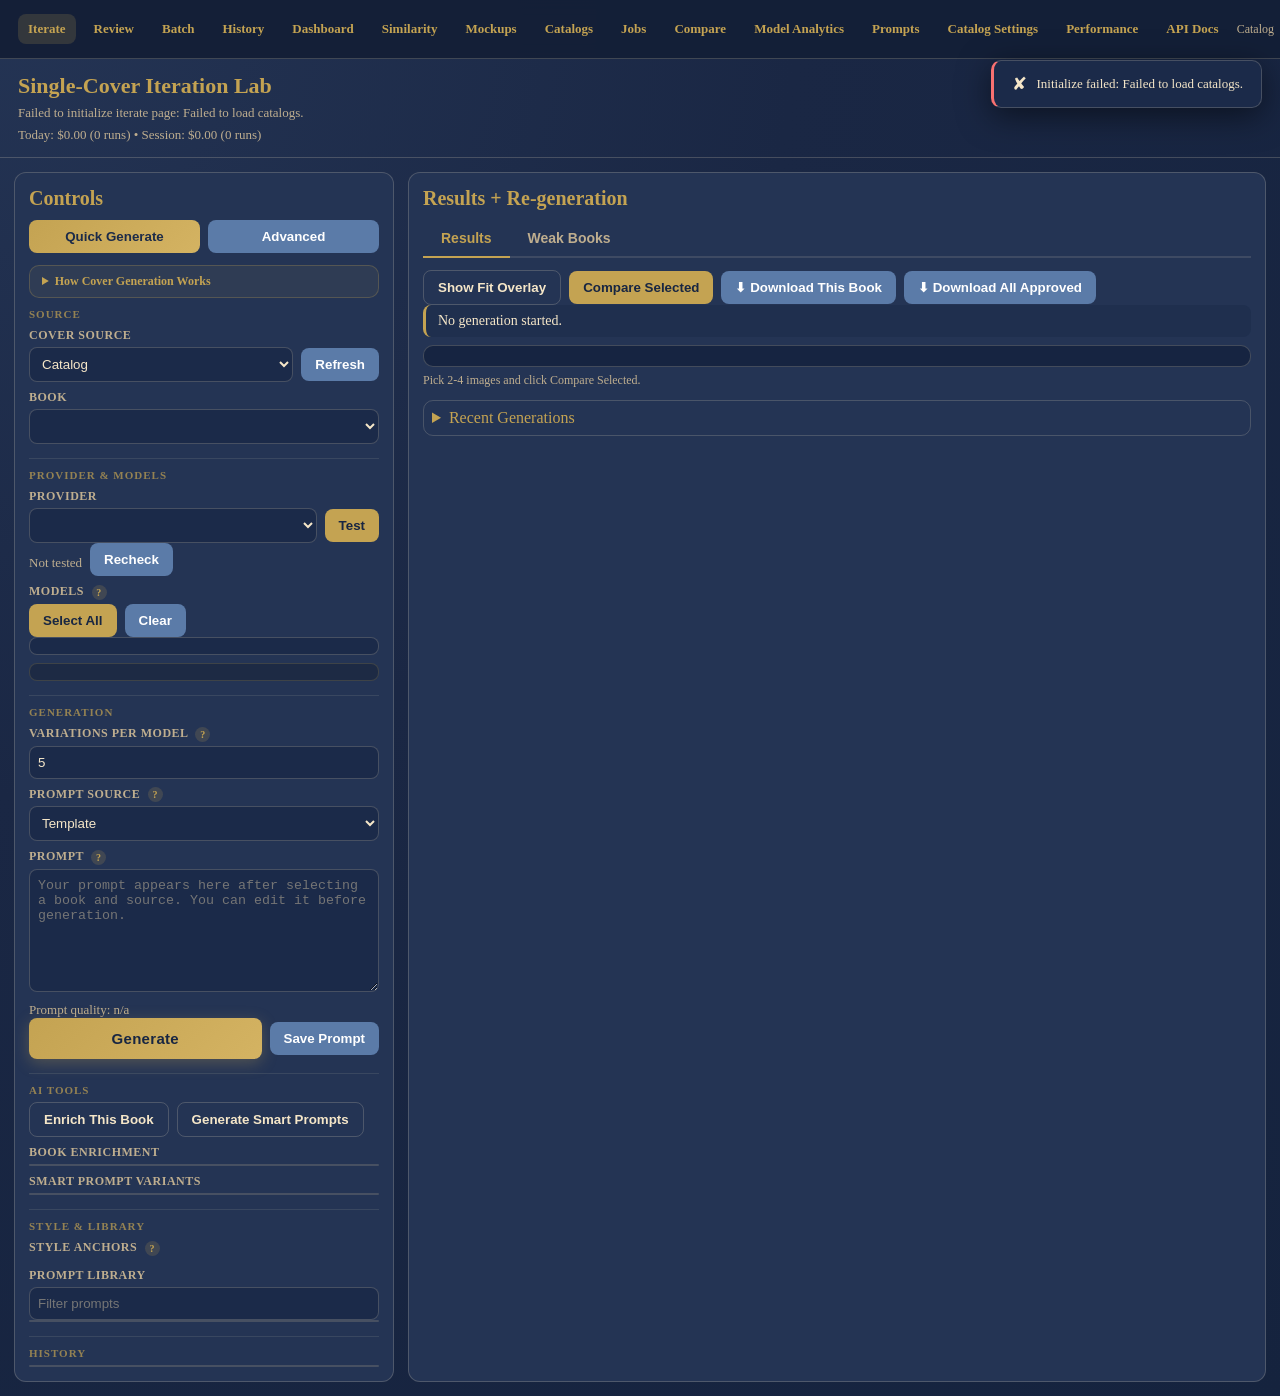
==== commit 5e8c7690: "fix(iterate): heartbeat stall recovery and generation cancel-check compatibility" ====
--- a/src/static/iterate.html
+++ b/src/static/iterate.html
@@ -317,6 +317,7 @@
       notifications: [],
       resultsByKey: new Map(),
       zoomCache: new Map(),
+      heartbeatRenderTimer: null,
       dismissedResults: new Set(),
     };
 
@@ -441,6 +442,24 @@
 
     function nowIso() {
       return new Date().toISOString();
+    }
+
+    function startHeartbeatAutoRefresh() {
+      stopHeartbeatAutoRefresh();
+      app.heartbeatRenderTimer = window.setInterval(() => {
+        const hb = app.heartbeat || {};
+        const status = String(hb.status || '');
+        if (['submitting', 'queued', 'running', 'stream-stalled', 'polling'].includes(status)) {
+          renderHeartbeat();
+        }
+      }, 1000);
+    }
+
+    function stopHeartbeatAutoRefresh() {
+      if (app.heartbeatRenderTimer) {
+        try { clearInterval(app.heartbeatRenderTimer); } catch (_) {}
+        app.heartbeatRenderTimer = null;
+      }
     }
 
     function resultKey(item) {
@@ -653,6 +672,7 @@
         applyVariationLimits();
         qs('promptSource').value = app.promptSource;
         bindEvents();
+        startHeartbeatAutoRefresh();
         applyMode();
         applyCoverSource();
         setStatus(`Ready. Catalog: ${app.catalog}. Choose a book and generate.`);
@@ -1602,11 +1622,21 @@
           attempts: Number(job.attempts || 0),
           maxAttempts: Number(job.max_attempts || 0),
           lastUpdateAt: String(job.updated_at || new Date().toISOString()),
+          stalled: false,
         });
         app.latestJobId = String(job.id);
         qs('runSummaryBanner').classList.add('picker-hidden');
         const streamed = await streamGenerationJob(job.id, Number(book.number), String(data.event_url || ''), genBtn);
         if (!streamed) {
+          qs('resultStatus').textContent = 'Live stream stalled; polling job status...';
+          updateHeartbeat({
+            status: 'polling',
+            stage: 'poll',
+            message: `Live stream stalled for job ${job.id}; polling status every 1.2s.`,
+            lastUpdateAt: new Date().toISOString(),
+            stalled: true,
+          });
+          showToast('Live stream stalled. Switched to polling mode.', 'info', 2200);
           await pollGenerationJob(job.id, Number(book.number), genBtn);
         }
       } catch (err) {
@@ -1657,9 +1687,16 @@
       app.jobEventSource = source;
       let terminal = false;
       let sawEvent = false;
+      let settled = false;
+      let lastEventAt = Date.now();
+      const streamStallMs = 15000;
 
       return await new Promise((resolve) => {
         const settle = (handled) => {
+          if (settled) return;
+          settled = true;
+          clearTimeout(timeoutHandle);
+          clearInterval(stallHandle);
           closeJobEventStream();
           resolve(Boolean(handled));
         };
@@ -1667,9 +1704,24 @@
         const timeoutHandle = setTimeout(() => {
           if (!sawEvent && !terminal) settle(false);
         }, 8000);
+        const stallHandle = setInterval(() => {
+          if (terminal || settled) return;
+          const idleMs = Date.now() - lastEventAt;
+          if (idleMs < streamStallMs) return;
+          updateHeartbeat({
+            jobId: String(jobId),
+            status: 'stream-stalled',
+            stage: 'stream',
+            message: `No live updates for ${humanDuration(Math.floor(idleMs / 1000))}; switching to polling.`,
+            lastUpdateAt: new Date().toISOString(),
+            stalled: true,
+          });
+          settle(false);
+        }, 3000);
 
         source.addEventListener('ready', (evt) => {
           sawEvent = true;
+          lastEventAt = Date.now();
           const payload = _eventPayload(evt);
           updateHeartbeat({
             jobId: String(payload.job_id || jobId),
@@ -1677,11 +1729,13 @@
             stage: 'queue',
             message: `Connected to live stream for job ${jobId}.`,
             lastUpdateAt: String(payload.timestamp || new Date().toISOString()),
+            stalled: false,
           });
         });
 
         source.addEventListener('job_progress', (evt) => {
           sawEvent = true;
+          lastEventAt = Date.now();
           const payload = _eventPayload(evt);
           const progress = Math.round(Number(payload.progress || 0) * 100);
           const status = String(payload.status || 'running');
@@ -1694,12 +1748,14 @@
             message,
             attempts: Number(payload.attempt_number || 0),
             lastUpdateAt: String(payload.timestamp || new Date().toISOString()),
+            stalled: false,
           });
           renderHeartbeat();
         });
 
         source.addEventListener('variant_complete', (evt) => {
           sawEvent = true;
+          lastEventAt = Date.now();
           const payload = _eventPayload(evt);
           const variant = Number(payload.variant || 0);
           const model = String(payload.model || 'model');
@@ -1753,6 +1809,7 @@
             stage: 'generate',
             message,
             lastUpdateAt: new Date().toISOString(),
+            stalled: false,
           });
           renderRunSummaryBanner();
         });
@@ -1787,6 +1844,7 @@
             message: String((result && result.message) || 'Generation complete.'),
             lastUpdateAt: String(payload.timestamp || new Date().toISOString()),
             error: '',
+            stalled: false,
           });
           Object.keys(app.modelProgress || {}).forEach(modelName => {
             const row = app.modelProgress[modelName];
@@ -1818,6 +1876,7 @@
             message: `Job ${status}: ${message}`,
             lastUpdateAt: String(payload.timestamp || new Date().toISOString()),
             error: message,
+            stalled: false,
           });
           btnStopLoading(genBtn, false);
           showToast(`Generation ${status}: ${message}`, 'error');
@@ -2692,6 +2751,7 @@
         variants: Number(qs('variationCount').value || 0),
         provider: String(qs('providerSelect').value || app.selectedProvider || 'all'),
         error: '',
+        stalled: false,
       };
       renderHeartbeat();
     }
@@ -2709,7 +2769,7 @@
       const hb = app.heartbeat || {};
       const status = String(hb.status || 'idle');
       const isIdle = status === 'idle';
-      const isActive = ['submitting', 'queued', 'running'].includes(status);
+      const isActive = ['submitting', 'queued', 'running', 'polling', 'stream-stalled'].includes(status);
       const isCompleted = status === 'completed';
       const isFailed = ['failed', 'cancelled', 'timeout', 'blocked'].includes(status);
 
@@ -2731,6 +2791,8 @@
       const updatedAt = hb.lastUpdateAt ? Date.parse(String(hb.lastUpdateAt)) : NaN;
       const elapsed = Number.isFinite(startedAt) ? formatElapsed(now - startedAt) : '-';
       const sinceUpdate = Number.isFinite(updatedAt) ? formatElapsed(now - updatedAt) : '-';
+      const staleSeconds = Number.isFinite(updatedAt) ? Math.max(0, Math.floor((now - updatedAt) / 1000)) : 0;
+      const isStalled = Boolean(hb.stalled) || (isActive && staleSeconds >= 20);
       const attemptsText = Number(hb.maxAttempts || 0) > 0
         ? `${Number(hb.attempts || 0)}/${Number(hb.maxAttempts || 0)}`
         : String(Number(hb.attempts || 0));
@@ -2755,6 +2817,7 @@
       node.innerHTML = `
         <div class="heartbeat-title">Heartbeat</div>
         <div class="heartbeat-message">${escapeHtml(String(hb.message || 'No generation started.'))}</div>
+        ${isStalled ? `<div class="heartbeat-stall-note">No update for ${escapeHtml(String(sinceUpdate))}. Auto-recovery is checking job status.</div>` : ''}
         <div class="heartbeat-grid">
           <div><strong>Status</strong><span>${escapeHtml(String(hb.status || '-'))}</span></div>
           <div><strong>Stage</strong><span>${escapeHtml(String(hb.stage || '-'))}</span></div>
@@ -3016,7 +3079,10 @@
           }
         }
       });
-      window.addEventListener('beforeunload', closeJobEventStream);
+      window.addEventListener('beforeunload', () => {
+        closeJobEventStream();
+        stopHeartbeatAutoRefresh();
+      });
     }
 
     init();
--- a/src/static/iterate.css
+++ b/src/static/iterate.css
@@ -29,6 +29,25 @@
 .nav a.active { background: rgba(196, 163, 82, 0.18); }
 .nav .catalog { margin-left: auto; display: flex; align-items: center; gap: 8px; color: var(--muted); font-size: 12px; }
 .nav select { border-radius: 8px; border: 1px solid var(--line); background: #1b2a49; color: var(--text); padding: 6px 8px; }
+.notification-bell {
+  margin-left: 8px;
+  background: rgba(196, 163, 82, 0.15) !important;
+  color: var(--gold) !important;
+  border: 1px solid rgba(196, 163, 82, 0.35) !important;
+  font-size: 12px;
+}
+.notification-count {
+  display: inline-flex;
+  margin-left: 6px;
+  min-width: 18px;
+  height: 18px;
+  border-radius: 999px;
+  align-items: center;
+  justify-content: center;
+  background: #f87171;
+  color: #fff;
+  font-size: 11px;
+}
 
 /* ─── HEADER ─── */
 header { padding: 14px 18px; border-bottom: 1px solid var(--line); }
@@ -39,6 +58,45 @@
 .layout { display: grid; grid-template-columns: 380px 1fr; gap: 14px; padding: 14px; }
 .card { background: var(--panel); border: 1px solid var(--line); border-radius: 12px; padding: 14px; }
 .card h2 { margin: 0 0 10px; color: var(--gold); font-size: 20px; }
+
+.mode-toggle {
+  display: grid;
+  grid-template-columns: 1fr 1fr;
+  gap: 8px;
+  margin: 0 0 12px;
+}
+body.iterate-page button.mode-active {
+  background: linear-gradient(135deg, var(--gold), #d4b362);
+  color: #1c2b49;
+}
+.quick-controls {
+  border: 1px solid rgba(196, 163, 82, 0.3);
+  border-radius: 10px;
+  padding: 10px;
+  margin-bottom: 12px;
+  background: rgba(0, 0, 0, 0.2);
+}
+.quick-models {
+  display: grid;
+  gap: 8px;
+}
+.quick-models label {
+  text-transform: none;
+  letter-spacing: 0;
+  margin: 0;
+  padding: 8px;
+  border: 1px solid rgba(245, 230, 200, 0.16);
+  border-radius: 8px;
+  background: rgba(16, 28, 52, 0.7);
+  display: grid;
+  grid-template-columns: auto 1fr auto;
+  align-items: center;
+  gap: 8px;
+}
+.quick-models small {
+  color: var(--muted);
+  font-size: 11px;
+}
 
 .how-it-works {
   background: rgba(196, 163, 82, 0.07);
@@ -321,6 +379,48 @@
 body.iterate-page button.btn-download-winner {
   background: linear-gradient(135deg, #d8b86b, #e7cb87);
   color: #172744;
+}
+
+.run-summary-banner {
+  position: sticky;
+  top: 64px;
+  z-index: 6;
+  border: 1px solid rgba(196, 163, 82, 0.45);
+  border-radius: 10px;
+  padding: 10px 12px;
+  background: rgba(20, 31, 55, 0.96);
+  margin-bottom: 10px;
+}
+.run-summary-title {
+  color: var(--gold);
+  font-weight: 700;
+  font-size: 13px;
+}
+.run-summary-body {
+  color: var(--muted);
+  font-size: 12px;
+  margin-top: 4px;
+}
+
+.recent-generations {
+  margin-top: 12px;
+  border: 1px solid rgba(245, 230, 200, 0.18);
+  border-radius: 10px;
+  padding: 8px;
+}
+.recent-generations summary {
+  cursor: pointer;
+  color: var(--gold);
+}
+.recent-generations-list {
+  margin-top: 8px;
+  display: grid;
+  gap: 8px;
+}
+.recent-generations-list img {
+  width: 92px;
+  border-radius: 8px;
+  border: 1px solid rgba(245, 230, 200, 0.2);
 }
 
 /* ─── TABS — proper tab styling ─── */
@@ -376,7 +476,31 @@
 .ab-top { position: absolute; inset: 0; overflow: hidden; }
 .help-grid { display: grid; grid-template-columns: 160px 1fr; gap: 8px; font-size: 13px; }
 .help-grid div { padding: 4px 0; border-bottom: 1px solid rgba(245,230,200,.08); }
-#zoomModal img { max-width: 94vw; max-height: 94vh; border-radius: 8px; }
+#zoomModal .zoom-shell {
+  position: relative;
+  min-width: min(92vw, 900px);
+  min-height: 240px;
+}
+#zoomModal img {
+  max-width: 94vw;
+  max-height: 94vh;
+  border-radius: 8px;
+  transition: filter 0.25s ease;
+}
+#zoomModal img.zoom-loading-image {
+  filter: blur(1.5px);
+}
+.zoom-loading {
+  position: absolute;
+  top: 12px;
+  left: 12px;
+  padding: 6px 10px;
+  border-radius: 8px;
+  background: rgba(20, 31, 55, 0.92);
+  border: 1px solid rgba(196, 163, 82, 0.3);
+  color: var(--text);
+  font-size: 12px;
+}
 
 .iterate-help-card {
   max-width: 680px;
@@ -440,6 +564,16 @@
   line-height: 1.35;
 }
 
+.heartbeat-stall-note {
+  margin-top: 6px;
+  padding: 6px 8px;
+  border-radius: 8px;
+  border: 1px solid rgba(251, 191, 36, 0.45);
+  background: rgba(120, 85, 20, 0.24);
+  color: #f4d58a;
+  font-size: 12px;
+}
+
 .heartbeat-grid {
   margin-top: 8px;
   display: grid;
@@ -465,6 +599,45 @@
   font-size: 12px;
   color: var(--text);
   word-break: break-word;
+}
+
+.heartbeat-model-progress {
+  margin-top: 10px;
+  display: grid;
+  gap: 8px;
+}
+.heartbeat-model-row {
+  border: 1px solid rgba(245, 230, 200, 0.16);
+  border-radius: 8px;
+  padding: 8px;
+  background: rgba(27, 42, 73, 0.7);
+}
+.heartbeat-model-head {
+  display: flex;
+  justify-content: space-between;
+  gap: 8px;
+  font-size: 12px;
+}
+.heartbeat-model-head span {
+  color: var(--muted);
+}
+.heartbeat-progress {
+  margin-top: 6px;
+  height: 8px;
+  border-radius: 999px;
+  background: rgba(10, 15, 26, 0.8);
+  border: 1px solid rgba(245, 230, 200, 0.16);
+  overflow: hidden;
+}
+.heartbeat-progress-fill {
+  width: 0;
+  height: 100%;
+  background: linear-gradient(90deg, var(--gold), #d4b362);
+}
+.heartbeat-cancel-btn {
+  margin-top: 6px;
+  font-size: 11px !important;
+  padding: 5px 8px !important;
 }
 
 /* ─── TOAST NOTIFICATIONS ─── */
@@ -526,6 +699,32 @@
   margin-top: 0;
 }
 
+.notification-panel {
+  position: fixed;
+  top: 76px;
+  right: 14px;
+  width: min(400px, 92vw);
+  max-height: 70vh;
+  overflow: auto;
+  z-index: 1200;
+  background: #111a2f;
+  border: 1px solid rgba(196, 163, 82, 0.45);
+  border-radius: 12px;
+  padding: 12px;
+  box-shadow: 0 18px 40px rgba(0, 0, 0, 0.55);
+}
+.notification-list {
+  display: grid;
+  gap: 8px;
+}
+
+body.iterate-page.iterate-quick-mode #advancedControlsWrap {
+  display: none;
+}
+body.iterate-page:not(.iterate-quick-mode) #quickControls {
+  display: none;
+}
+
 /* ─── RESPONSIVE ─── */
 @media (max-width: 1100px) {
   .layout { grid-template-columns: 1fr; }
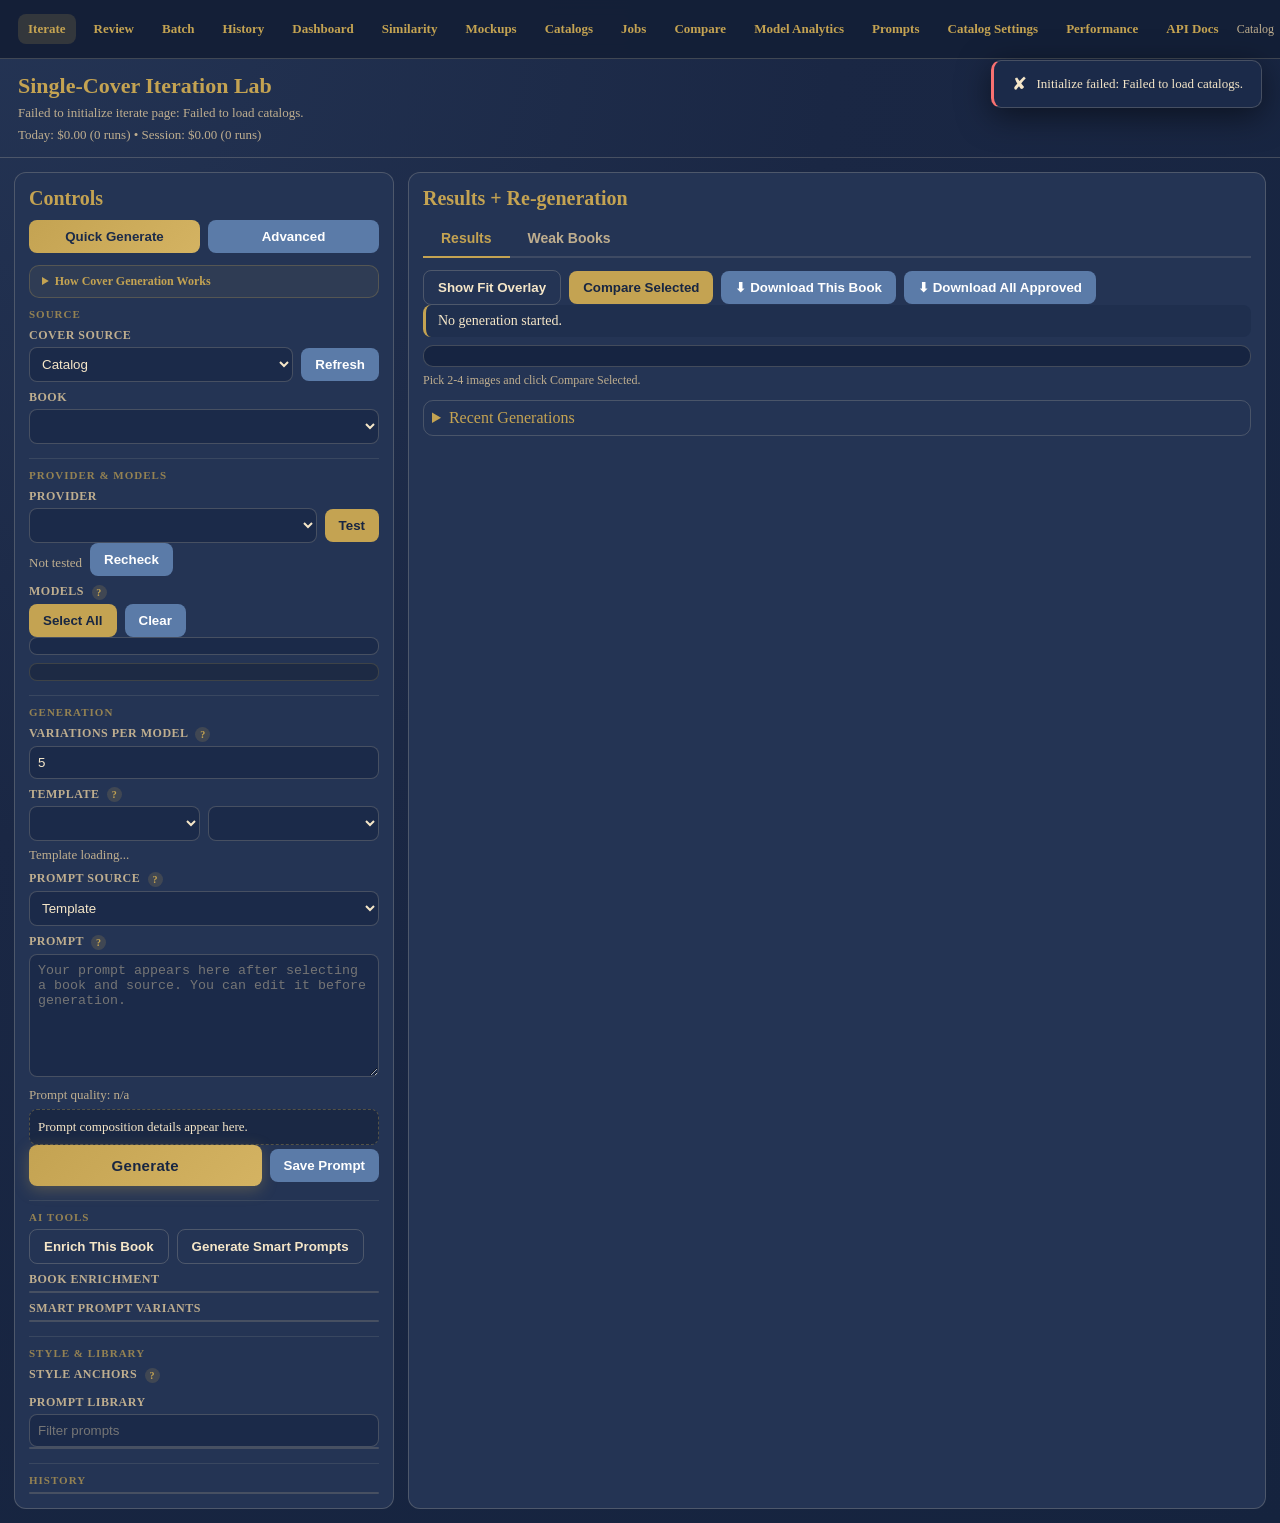
==== commit 7cc1124b: "feat: REST API surface, 10 templates, print validation, genre intelligence (Prompt 31)" ====
--- a/src/static/iterate.html
+++ b/src/static/iterate.html
@@ -52,11 +52,23 @@
       <div id="quickControls" class="quick-controls">
         <label>Book</label>
         <select id="quickBookSelect"></select>
+        <div id="coverPreviewBox" class="cover-preview-box">
+          <img id="coverPreviewImg" class="picker-hidden" alt="Cover preview" />
+          <div id="coverPreviewStatus" class="status">Cover preview will appear here.</div>
+        </div>
         <label class="u-mt-12">Models (Recommended First)</label>
         <div id="quickModelsBox" class="quick-models"></div>
+        <label class="u-mt-12">Budget Preset</label>
+        <div id="presetToggle" class="preset-toggle">
+          <button id="presetCheapest" type="button" data-preset="cheapest" class="secondary">Cheapest</button>
+          <button id="presetBalanced" type="button" data-preset="balanced" class="secondary">Balanced</button>
+          <button id="presetPremium" type="button" data-preset="premium" class="secondary">Premium</button>
+        </div>
+        <div id="presetStatus" class="status">Preset-driven model selection is available in Quick mode.</div>
         <div class="row u-mt-10">
           <button id="quickGenerateBtn" type="button" title="Enter">Generate</button>
         </div>
+        <div class="status">Need prompt/source controls? Switch to Advanced mode.</div>
       </div>
 
       <div id="advancedControlsWrap">
@@ -127,6 +139,16 @@
       </label>
       <input id="variationCount" type="number" min="1" step="1" value="5" />
 
+      <label class="u-mt-12">
+        Template
+        <span class="help-tip" data-tip="Template adds a style modifier that changes composition, typography direction, and visual tone.">?</span>
+      </label>
+      <div class="row">
+        <select id="templateSelect"></select>
+        <select id="templateGenreFilter" title="Filter templates by genre"></select>
+      </div>
+      <div id="templateStatus" class="status">Template loading...</div>
+
       <label>
         Prompt Source
         <span class="help-tip" data-tip="Template: default catalog prompt. AI-Generated: intelligent prompts for this book. Library: a saved prompt template. Custom: keep manual text exactly as written.">?</span>
@@ -144,6 +166,7 @@
       </label>
       <textarea id="promptEditor" rows="7" placeholder="Your prompt appears here after selecting a book and source. You can edit it before generation."></textarea>
       <div id="promptQuality" class="status">Prompt quality: n/a</div>
+      <div id="promptComposition" class="status prompt-composition">Prompt composition details appear here.</div>
 
       <div class="row u-mt-10">
         <button id="generateBtn" type="button">Generate</button>
@@ -279,10 +302,12 @@
       fitOverlayEnabled: false,
       selectedProvider: 'all',
       coverSource: 'catalog',
+      defaultCoverSource: 'catalog',
       driveCovers: [],
       selectedDriveCoverId: '',
       driveFolderId: '',
       driveInputFolderId: '',
+      coverPreviewUrl: '',
       compareSelections: new Map(),
       weakBooks: [],
       regenResults: {},
@@ -300,6 +325,11 @@
       modelCosts: {},
       modelCompare: [],
       recommendedModel: '',
+      templates: [],
+      selectedTemplateId: '',
+      templateGenreFilter: '',
+      budgetPresets: [],
+      selectedBudgetPreset: 'balanced',
       driveOutputFolderId: '',
       uiMode: 'quick',
       quickModels: [],
@@ -440,6 +470,89 @@
       return { res, data: mergedData };
     }
 
+    function revokeCoverPreviewUrl() {
+      if (app.coverPreviewUrl && String(app.coverPreviewUrl).startsWith('blob:')) {
+        try { URL.revokeObjectURL(app.coverPreviewUrl); } catch (_) {}
+      }
+      app.coverPreviewUrl = '';
+    }
+
+    async function fetchCoverSourceDefault({ silent = true } = {}) {
+      try {
+        const { res, data } = await fetchJson(`/api/config/cover-source-default?${catalogQuery()}`, { timeoutMs: 8000 });
+        if (!res.ok || !data.ok) return false;
+        const token = (data.default === 'drive') ? 'drive' : 'catalog';
+        app.defaultCoverSource = token;
+        if (!app.coverSource || !['catalog', 'drive'].includes(app.coverSource)) {
+          app.coverSource = token;
+        } else {
+          app.coverSource = token;
+        }
+        if (!silent) showToast(`Default cover source: ${token}.`, 'info', 1800);
+        return true;
+      } catch (_) {
+        return false;
+      }
+    }
+
+    async function refreshCoverPreview({ silent = true } = {}) {
+      const status = qs('coverPreviewStatus');
+      const image = qs('coverPreviewImg');
+      const book = currentBook();
+      if (!status || !image) return false;
+      if (!book || Number(book.number || 0) <= 0) {
+        revokeCoverPreviewUrl();
+        image.classList.add('picker-hidden');
+        status.textContent = 'No book selected.';
+        return false;
+      }
+      status.textContent = app.coverSource === 'drive'
+        ? 'Loading cover preview from Google Drive...'
+        : 'Loading local cover preview...';
+      const params = new URLSearchParams({
+        source: app.coverSource === 'drive' ? 'drive' : 'catalog',
+      });
+      if (app.coverSource === 'drive') {
+        const selected = selectedDriveCover();
+        const selectedId = String((selected && selected.id) || app.selectedDriveCoverId || '').trim();
+        if (selectedId) params.set('selected_cover_id', selectedId);
+      }
+      const url = `/api/books/${encodeURIComponent(Number(book.number))}/cover-preview?${params.toString()}&${catalogQuery()}`;
+      try {
+        const response = await fetch(url);
+        if (!response.ok) {
+          let errorMessage = 'Cover preview unavailable.';
+          try {
+            const payload = await response.json();
+            errorMessage = String(payload.error || payload.message || errorMessage);
+          } catch (_) {
+          }
+          revokeCoverPreviewUrl();
+          image.classList.add('picker-hidden');
+          status.textContent = errorMessage;
+          if (!silent) showToast(errorMessage, 'error');
+          return false;
+        }
+        const blob = await response.blob();
+        const objectUrl = URL.createObjectURL(blob);
+        revokeCoverPreviewUrl();
+        app.coverPreviewUrl = objectUrl;
+        image.src = objectUrl;
+        image.classList.remove('picker-hidden');
+        status.textContent = app.coverSource === 'drive'
+          ? 'Preview from Google Drive source cover.'
+          : 'Preview from local source cover.';
+        return true;
+      } catch (error) {
+        const message = (error && error.message) ? error.message : String(error || 'Preview load failed.');
+        revokeCoverPreviewUrl();
+        image.classList.add('picker-hidden');
+        status.textContent = message;
+        if (!silent) showToast(`Cover preview failed: ${message}`, 'error');
+        return false;
+      }
+    }
+
     function nowIso() {
       return new Date().toISOString();
     }
@@ -650,16 +763,35 @@
         app.defaultVariantsPerModel = Number(data.default_variants_per_model || 5);
         app.maxGenerationVariants = Math.max(app.defaultVariantsPerModel, Number(data.max_generation_variants || 20));
         app.modelCosts = data.model_costs || {};
+        app.templates = Array.isArray(data.templates) ? data.templates : [];
+        app.selectedTemplateId = String(data.default_template_id || (app.templates[0] && app.templates[0].id) || '').trim();
+        app.budgetPresets = Array.isArray(data.budget_presets) ? data.budget_presets : [];
+        if (!app.budgetPresets.length) {
+          app.budgetPresets = [
+            { id: 'cheapest', name: 'Cheapest', models: ['openrouter/google/gemini-2.5-flash-image'], estimated_cost_per_image_usd: 0.003, description: 'Fast smoke tests, quick iteration' },
+            { id: 'balanced', name: 'Balanced', models: ['openrouter/google/gemini-2.5-flash-image', 'openrouter/openai/gpt-5-image-mini'], estimated_cost_per_image_usd: 0.015, description: 'Good quality at reasonable cost' },
+            { id: 'premium', name: 'Premium', models: ['openrouter/google/gemini-2.5-flash-image', 'openrouter/openai/gpt-5-image', 'fal/fal-ai/flux-2-pro'], estimated_cost_per_image_usd: 0.088, description: 'Best quality, all top models' },
+          ];
+        }
+        app.selectedBudgetPreset = app.budgetPresets.some(row => String(row.id).toLowerCase() === 'balanced')
+          ? 'balanced'
+          : String((app.budgetPresets[0] && app.budgetPresets[0].id) || 'cheapest').toLowerCase();
         app.driveOutputFolderId = String(data.gdrive_output_folder_id || '');
+        app.defaultCoverSource = (data.default_cover_source === 'drive') ? 'drive' : 'catalog';
+        app.coverSource = app.defaultCoverSource;
         app.modelSelectionTouched = false;
         app.modelSelection = new Set();
+
+        await fetchCoverSourceDefault({ silent: true });
 
         renderBooks();
         renderCoverPickers();
         renderProviders();
         renderModels();
         renderQuickControls();
+        renderPresetToggle();
         renderAnchors();
+        renderTemplateControls();
         renderLibrary();
         if (app.requestedPromptId) {
           const loaded = applyLibraryPrompt(app.requestedPromptId, { silent: true });
@@ -673,8 +805,10 @@
         qs('promptSource').value = app.promptSource;
         bindEvents();
         startHeartbeatAutoRefresh();
+        applyBudgetPreset(app.selectedBudgetPreset, { user: false, silent: true });
         applyMode();
         applyCoverSource();
+        await refreshCoverPreview({ silent: true });
         setStatus(`Ready. Catalog: ${app.catalog}. Choose a book and generate.`);
         resetHeartbeat('No generation started.');
 
@@ -729,6 +863,145 @@
       field.title = `Allowed range: 1-${max}`;
     }
 
+    function presetById(presetId) {
+      const token = String(presetId || '').trim().toLowerCase();
+      return (app.budgetPresets || []).find(row => String(row.id || '').trim().toLowerCase() === token) || null;
+    }
+
+    function renderPresetToggle() {
+      const rows = Array.isArray(app.budgetPresets) ? app.budgetPresets : [];
+      const statusNode = qs('presetStatus');
+      ['presetCheapest', 'presetBalanced', 'presetPremium'].forEach(id => {
+        const node = qs(id);
+        if (!node) return;
+        const token = String(node.getAttribute('data-preset') || '').trim().toLowerCase();
+        const active = token === String(app.selectedBudgetPreset || '').trim().toLowerCase();
+        node.classList.toggle('mode-active', active);
+        node.classList.toggle('secondary', !active);
+      });
+      const preset = presetById(app.selectedBudgetPreset);
+      if (!preset) {
+        if (statusNode) statusNode.textContent = 'Preset-driven model selection is available in Quick mode.';
+        return;
+      }
+      const cost = Number(preset.estimated_cost_per_image_usd || 0);
+      const models = Array.isArray(preset.models) ? preset.models.length : 0;
+      if (statusNode) statusNode.textContent = `${preset.name}: ${preset.description || ''} (${models} model(s), ~$${cost.toFixed(4)}/image).`;
+    }
+
+    function applyBudgetPreset(presetId, { user = true, silent = false } = {}) {
+      const preset = presetById(presetId);
+      if (!preset) return false;
+      const models = Array.isArray(preset.models) ? preset.models : [];
+      const available = models.filter(model => (app.models || []).includes(model));
+      if (!available.length) {
+        if (!silent) showToast(`Preset ${preset.name} has no models available in this deployment.`, 'error');
+        return false;
+      }
+      app.selectedBudgetPreset = String(preset.id || '').trim().toLowerCase();
+      app.modelSelectionTouched = Boolean(user);
+      app.modelSelection = new Set(available);
+      renderPresetToggle();
+      renderModels();
+      renderQuickControls();
+      loadCostProjection();
+      renderHeartbeat();
+      if (!silent) showToast(`Preset applied: ${preset.name}.`, 'success', 1600);
+      return true;
+    }
+
+    function templateRowsFiltered() {
+      const rows = Array.isArray(app.templates) ? app.templates : [];
+      const token = String(app.templateGenreFilter || '').trim().toLowerCase();
+      if (!token) return rows;
+      const filtered = rows.filter(row => {
+        const genres = Array.isArray(row.genres) ? row.genres : [];
+        return genres.map(item => String(item || '').trim().toLowerCase()).includes(token);
+      });
+      return filtered.length ? filtered : rows;
+    }
+
+    function currentTemplate() {
+      const rows = templateRowsFiltered();
+      return rows.find(row => String(row.id || '') === String(app.selectedTemplateId || '')) || rows[0] || null;
+    }
+
+    function renderTemplateControls() {
+      const templateSelect = qs('templateSelect');
+      const genreSelect = qs('templateGenreFilter');
+      const statusNode = qs('templateStatus');
+      if (!templateSelect || !genreSelect || !statusNode) return;
+
+      const templates = Array.isArray(app.templates) ? app.templates : [];
+      const allGenres = Array.from(
+        new Set(
+          templates.flatMap(row => (Array.isArray(row.genres) ? row.genres : []))
+            .map(item => String(item || '').trim().toLowerCase())
+            .filter(Boolean)
+        )
+      ).sort();
+
+      const genreOptions = ['<option value=\"\">All Genres</option>']
+        .concat(allGenres.map(genre => `<option value=\"${escapeHtml(genre)}\">${escapeHtml(genre)}</option>`));
+      genreSelect.innerHTML = genreOptions.join('');
+      genreSelect.value = allGenres.includes(String(app.templateGenreFilter || '').toLowerCase()) ? app.templateGenreFilter : '';
+      app.templateGenreFilter = genreSelect.value || '';
+
+      const filtered = templateRowsFiltered();
+      if (!filtered.length) {
+        templateSelect.innerHTML = '<option value=\"\">No templates available</option>';
+        statusNode.textContent = 'No template registry loaded.';
+        return;
+      }
+      if (!filtered.some(row => String(row.id || '') === String(app.selectedTemplateId || ''))) {
+        app.selectedTemplateId = String(filtered[0].id || '');
+      }
+      templateSelect.innerHTML = filtered.map(row => `<option value=\"${escapeHtml(row.id)}\">${escapeHtml(row.name || row.id)}</option>`).join('');
+      templateSelect.value = app.selectedTemplateId;
+      const selected = currentTemplate();
+      const genres = selected && Array.isArray(selected.genres) ? selected.genres.join(', ') : 'n/a';
+      statusNode.textContent = selected
+        ? `${selected.description || ''} Genres: ${genres}.`
+        : 'No template selected.';
+    }
+
+    function composePromptForBook(book, { basePromptOverride = '' } = {}) {
+      const template = currentTemplate();
+      const components = (book && typeof book.prompt_components === 'object' && book.prompt_components) ? book.prompt_components : {};
+      const fallbackBase = `Classical medallion illustration for ${book && book.title ? book.title : 'this title'}`;
+      const basePrompt = String(basePromptOverride || components.base || book && book.default_prompt || fallbackBase).trim();
+      const templateModifier = String((template && template.prompt_modifier) || components.template || '').trim();
+      const genreModifier = String(components.genre_modifier || '').trim();
+      const genre = String((book && book.genre) || components.genre || 'literary_fiction').trim();
+      const titleKeywords = Array.isArray(components.title_keywords) ? components.title_keywords : [];
+      const negative = String(components.negative || 'text, letters, words, watermark, signature').trim();
+      const positiveParts = [basePrompt, templateModifier, genreModifier, titleKeywords.join(', ')].filter(Boolean);
+      const positivePrompt = positiveParts.join(', ');
+      const prompt = negative ? `${positivePrompt}, avoid: ${negative}` : positivePrompt;
+      return {
+        prompt,
+        basePrompt,
+        templateModifier,
+        genreModifier,
+        genre,
+        titleKeywords,
+        negative,
+      };
+    }
+
+    function renderPromptComposition(book, composed) {
+      const node = qs('promptComposition');
+      if (!node) return;
+      const details = composed || composePromptForBook(book || currentBook() || {});
+      node.innerHTML = [
+        `<strong>Composed Prompt:</strong> genre <code>${escapeHtml(details.genre || 'literary_fiction')}</code>`,
+        `<span>base: ${escapeHtml(shortPrompt(details.basePrompt || ''))}</span>`,
+        `<span>template: ${escapeHtml(shortPrompt(details.templateModifier || 'n/a'))}</span>`,
+        `<span>genre: ${escapeHtml(shortPrompt(details.genreModifier || 'n/a'))}</span>`,
+        `<span>keywords: ${escapeHtml((details.titleKeywords || []).join(', ') || 'n/a')}</span>`,
+      ].join('<br>');
+    }
+
     function visibleModels() {
       const provider = app.selectedProvider || 'all';
       return provider === 'all' ? app.models : (app.providerModels[provider] || []);
@@ -766,11 +1039,23 @@
     function applyModeRecommendations() {
       const top = recommendedQuickModels();
       app.quickModels = top;
+      const preset = presetById(app.selectedBudgetPreset);
+      if (!app.modelSelectionTouched && preset && Array.isArray(preset.models) && preset.models.length) {
+        const available = preset.models.filter(model => (app.models || []).includes(model));
+        if (available.length) {
+          app.modelSelection = new Set(available);
+          renderModels();
+          renderQuickControls();
+          renderPresetToggle();
+          return;
+        }
+      }
       if (!app.modelSelectionTouched) {
         app.modelSelection = new Set(top);
       }
       renderModels();
       renderQuickControls();
+      renderPresetToggle();
     }
 
     function renderQuickControls() {
@@ -810,6 +1095,7 @@
           renderHeartbeat();
         });
       });
+      renderPresetToggle();
     }
 
     function applyMode() {
@@ -856,6 +1142,7 @@
       } else {
         onBookChange();
       }
+      refreshCoverPreview({ silent: true }).catch(() => {});
     }
 
     function renderDriveCovers() {
@@ -909,16 +1196,18 @@
       qs('bookSelect').value = String(book);
       statusNode.textContent = `Mapped to book ${book}. ${selected.title || ''}`.trim();
       if (!silent) onBookChange();
-    }
-
-    async function loadDriveCovers({ silent = false } = {}) {
+      refreshCoverPreview({ silent: true }).catch(() => {});
+    }
+
+    async function loadDriveCovers({ silent = false, force = false } = {}) {
       const statusNode = qs('driveCoverStatus');
       const refreshBtn = qs('refreshDriveCoversBtn');
       const previous = app.selectedDriveCoverId;
       refreshBtn.disabled = true;
       statusNode.textContent = 'Loading Drive covers...';
       try {
-        const { res, data } = await fetchJson(`/api/drive/input-covers?limit=5000&${catalogQuery()}`, { timeoutMs: 20000 });
+        const forceToken = force ? '&force=1' : '';
+        const { res, data } = await fetchJson(`/api/drive/input-covers?limit=5000${forceToken}&${catalogQuery()}`, { timeoutMs: 20000 });
         if (!res.ok) {
           const message = data.error || data.message || 'Drive cover load failed.';
           throw new Error(message);
@@ -1121,8 +1410,10 @@
       }
       if (!app.modelSelectionTouched) {
         next.clear();
+        const preset = presetById(app.selectedBudgetPreset);
+        const presetModels = preset && Array.isArray(preset.models) ? preset.models : [];
         const recommended = recommendedQuickModels();
-        const seedModels = recommended.length ? recommended : (app.models || []).slice(0, 3);
+        const seedModels = presetModels.length ? presetModels : (recommended.length ? recommended : (app.models || []).slice(0, 3));
         seedModels.forEach(model => {
           const provider = modelProvider(model);
           if (provider && providerDisabled(provider)) return;
@@ -1188,6 +1479,7 @@
       qs('promptSource').value = app.promptSource;
       qs('promptEditor').value = compiledPrompt;
       qs('promptQuality').textContent = 'Prompt quality: n/a (library mode)';
+      renderPromptComposition(book, composePromptForBook(book, { basePromptOverride: compiledPrompt }));
       if (!silent) showToast(`Loaded library prompt: ${item.name || token}.`, 'success', 1800);
       return true;
     }
@@ -1223,6 +1515,12 @@
       return app.books.find(b => Number(b.number) === id) || app.books[0];
     }
 
+    function localCoverAvailable(bookNumber) {
+      const row = app.books.find(b => Number(b.number) === Number(bookNumber));
+      if (!row) return false;
+      return row.local_cover_available !== false;
+    }
+
     function currentSmartPrompts(book) {
       const row = (book && Array.isArray(book.smart_prompts)) ? book.smart_prompts : [];
       return row.filter(item => item && item.prompt);
@@ -1283,15 +1581,19 @@
       if (app.promptSource === 'ai_generated' && smart.length) {
         app.selectedLibraryPromptId = '';
         const top = smart.slice().sort((a, b) => Number((b.quality || {}).overall || 0) - Number((a.quality || {}).overall || 0))[0];
-        qs('promptEditor').value = top.prompt || (book.default_prompt || '');
+        const composed = composePromptForBook(book, { basePromptOverride: top.prompt || (book.default_prompt || '') });
+        qs('promptEditor').value = composed.prompt || (top.prompt || (book.default_prompt || ''));
         const quality = top.quality || {};
         qs('promptQuality').textContent = `Prompt quality: overall ${Number(quality.overall || 0).toFixed(3)} · specificity ${Number(quality.specificity || 0).toFixed(3)} · visual ${Number(quality.visual_richness || 0).toFixed(3)} · compliance ${Number(quality.constraint_compliance || 0).toFixed(3)}`;
+        renderPromptComposition(book, composed);
         return;
       }
       if (app.promptSource === 'template') {
         app.selectedLibraryPromptId = '';
-        qs('promptEditor').value = book.default_prompt || `Classical medallion illustration for ${book.title}`;
+        const composed = composePromptForBook(book, { basePromptOverride: book.default_prompt || `Classical medallion illustration for ${book.title}` });
+        qs('promptEditor').value = composed.prompt || (book.default_prompt || `Classical medallion illustration for ${book.title}`);
         qs('promptQuality').textContent = 'Prompt quality: n/a (template mode)';
+        renderPromptComposition(book, composed);
         return;
       }
       if (app.promptSource === 'library') {
@@ -1299,10 +1601,12 @@
           applyLibraryPrompt(app.selectedLibraryPromptId, { silent: true });
         }
         qs('promptQuality').textContent = 'Prompt quality: n/a (library mode)';
+        renderPromptComposition(book, composePromptForBook(book, { basePromptOverride: qs('promptEditor').value }));
         return;
       }
       app.selectedLibraryPromptId = '';
       qs('promptQuality').textContent = 'Prompt quality: n/a (custom mode)';
+      renderPromptComposition(book, composePromptForBook(book, { basePromptOverride: qs('promptEditor').value }));
     }
 
     function onBookChange() {
@@ -1315,6 +1619,7 @@
       renderWinnerDownloadButton(book);
       loadHistory(book.number);
       loadCostProjection();
+      refreshCoverPreview({ silent: true }).catch(() => {});
       if (app.coverSource !== 'drive' && book.local_cover_available === false) {
         qs('resultStatus').textContent = 'No local cover found for this title. Switch Cover Source to Google Drive to download on demand.';
       }
@@ -1338,7 +1643,15 @@
       app.enrichmentAvailable = Boolean(data.enrichment_available);
       app.promptPerformance = data.prompt_performance || app.promptPerformance || {};
       app.modelCosts = data.model_costs || app.modelCosts || {};
+      app.templates = Array.isArray(data.templates) ? data.templates : app.templates;
+      const defaultTemplate = String(data.default_template_id || '').trim();
+      if (defaultTemplate) app.selectedTemplateId = defaultTemplate;
+      app.budgetPresets = Array.isArray(data.budget_presets) ? data.budget_presets : app.budgetPresets;
       app.driveOutputFolderId = String(data.gdrive_output_folder_id || app.driveOutputFolderId || '');
+      app.defaultCoverSource = (data.default_cover_source === 'drive') ? 'drive' : (app.defaultCoverSource || 'catalog');
+      if (!['catalog', 'drive'].includes(String(app.coverSource || '').toLowerCase())) {
+        app.coverSource = app.defaultCoverSource;
+      }
       app.selectedDriveCoverId = selectedDriveId;
       syncModelSelection();
 
@@ -1350,7 +1663,9 @@
       renderProviders();
       renderModels();
       renderQuickControls();
+      renderPresetToggle();
       renderAnchors();
+      renderTemplateControls();
       renderLibrary();
       await refreshProviderConnectivity({ force: false, silent: true });
       await loadModelCompare();
@@ -1510,29 +1825,24 @@
       let targetBookNumber = Number(book.number || 0);
       if (app.coverSource === 'drive') {
         const mappedBook = Number(selectedCover && selectedCover.book_number ? selectedCover.book_number : 0);
-        if (!selectedCover) {
-          qs('resultStatus').textContent = 'Select a Google Drive cover first.';
-          updateHeartbeat({ status: 'blocked', message: 'Select a Google Drive cover first.', error: '' });
-          btnStopLoading(genBtn, false);
-          showToast('Select a Google Drive cover first.', 'error');
-          return;
-        }
-        if (mappedBook <= 0) {
-          qs('resultStatus').textContent = 'Selected Drive cover is not mapped to a catalog book number.';
-          updateHeartbeat({ status: 'blocked', message: 'Selected Drive cover is not mapped to a catalog book number.', error: '' });
-          btnStopLoading(genBtn, false);
-          showToast('Selected Drive cover is not mapped to a catalog book number.', 'error');
-          return;
-        }
-        const inScope = app.books.some(row => Number(row.number) === mappedBook);
-        if (!inScope) {
-          qs('resultStatus').textContent = `Selected Drive cover maps to book ${mappedBook}, which is outside the current catalog scope.`;
-          updateHeartbeat({ status: 'blocked', message: `Drive cover maps to out-of-scope book ${mappedBook}.`, error: '' });
-          btnStopLoading(genBtn, false);
-          showToast(`Drive cover maps to out-of-scope book ${mappedBook}.`, 'error');
-          return;
-        }
-        targetBookNumber = mappedBook;
+        if (selectedCover) {
+          if (mappedBook <= 0) {
+            qs('resultStatus').textContent = 'Selected Drive cover is not mapped to a catalog book number.';
+            updateHeartbeat({ status: 'blocked', message: 'Selected Drive cover is not mapped to a catalog book number.', error: '' });
+            btnStopLoading(genBtn, false);
+            showToast('Selected Drive cover is not mapped to a catalog book number.', 'error');
+            return;
+          }
+          const inScope = app.books.some(row => Number(row.number) === mappedBook);
+          if (!inScope) {
+            qs('resultStatus').textContent = `Selected Drive cover maps to book ${mappedBook}, which is outside the current catalog scope.`;
+            updateHeartbeat({ status: 'blocked', message: `Drive cover maps to out-of-scope book ${mappedBook}.`, error: '' });
+            btnStopLoading(genBtn, false);
+            showToast(`Drive cover maps to out-of-scope book ${mappedBook}.`, 'error');
+            return;
+          }
+          targetBookNumber = mappedBook;
+        }
       }
       if (!models.length) {
         qs('resultStatus').textContent = 'Select at least one model.';
@@ -1541,14 +1851,31 @@
         showToast('Select at least one model.', 'error');
         return;
       }
+      if (app.coverSource === 'catalog' && !localCoverAvailable(targetBookNumber)) {
+        const message = `No local cover is available for book ${targetBookNumber}. Switch Cover Source to Google Drive for automatic cover download.`;
+        qs('resultStatus').textContent = message;
+        updateHeartbeat({
+          status: 'blocked',
+          stage: 'preflight',
+          message,
+          error: '',
+          lastUpdateAt: new Date().toISOString(),
+        });
+        btnStopLoading(genBtn, false);
+        showToast(message, 'error');
+        return;
+      }
       const payload = {
         catalog: app.catalog,
         book: targetBookNumber,
         models,
         variants,
         prompt: qs('promptEditor').value,
+        prompt_source: app.promptSource || 'template',
         provider,
         cover_source: app.coverSource,
+        template_id: app.selectedTemplateId || '',
+        compose_prompt: true,
         selected_cover_id: selectedCover ? String(selectedCover.id || '') : '',
         selected_cover_book_number: selectedCover ? Number(selectedCover.book_number || 0) : 0,
         selected_cover: selectedCover || null,
@@ -1739,12 +2066,14 @@
           const payload = _eventPayload(evt);
           const progress = Math.round(Number(payload.progress || 0) * 100);
           const status = String(payload.status || 'running');
-          const message = `Job ${jobId}: ${status}${Number.isFinite(progress) ? ` (${progress}%)` : ''}`;
+          const stage = String(payload.stage || '').trim();
+          const detailMessage = String(payload.message || '').trim();
+          const message = detailMessage || `Job ${jobId}: ${status}${Number.isFinite(progress) ? ` (${progress}%)` : ''}`;
           qs('resultStatus').textContent = message;
           updateHeartbeat({
             jobId: String(payload.job_id || jobId),
             status,
-            stage: inferJobStage({ status }),
+            stage: stage || inferJobStage({ status }),
             message,
             attempts: Number(payload.attempt_number || 0),
             lastUpdateAt: String(payload.timestamp || new Date().toISOString()),
@@ -2280,6 +2609,23 @@
       node.classList.remove('picker-hidden');
     }
 
+    function printValidationBadge(item) {
+      const summary = (item && typeof item.print_validation_summary === 'object' && item.print_validation_summary)
+        ? item.print_validation_summary
+        : null;
+      if (!summary) return '<span class="print-badge print-badge-unknown">print: n/a</span>';
+      const passedAll = Boolean(summary.passed_all);
+      const errors = Number(summary.errors_total || 0);
+      const warnings = Number(summary.warnings_total || 0);
+      if (passedAll && errors === 0) {
+        return `<span class="print-badge print-badge-pass">print: pass${warnings > 0 ? ` (${warnings} warn)` : ''}</span>`;
+      }
+      if (errors > 0) {
+        return `<span class="print-badge print-badge-fail">print: ${errors} error${errors === 1 ? '' : 's'}${warnings > 0 ? `, ${warnings} warn` : ''}</span>`;
+      }
+      return `<span class="print-badge print-badge-warn">print: ${warnings} warning${warnings === 1 ? '' : 's'}</span>`;
+    }
+
     function renderResults() {
       app.compareSelections.clear();
       const root = qs('results');
@@ -2311,6 +2657,7 @@
           const previewUrl = `/api/thumbnail?path=${encodeURIComponent(imagePath)}&size=large`;
           const thumbUrl = `/api/thumbnail?path=${encodeURIComponent(imagePath)}&size=small`;
           const quality = Number(item.quality_score || 0);
+          const printBadge = printValidationBadge(item);
           const card = document.createElement('div');
           card.className = 'img-card';
           card.innerHTML = `
@@ -2337,6 +2684,7 @@
               <button type="button" class="btn-copy-prompt" data-copy-prompt>📋 Copy Prompt</button>
             </div>
             <div class="meta">quality: ${quality > 0 ? quality.toFixed(2) : 'n/a'} · cost: $${Number(item.cost || 0).toFixed(3)} · ${Number(item.generation_time || 0).toFixed(2)}s</div>
+            <div class="meta meta-print">${printBadge}</div>
           `;
           const imgNode = card.querySelector('img[data-full-url]');
           if (imgNode) {
@@ -2793,6 +3141,9 @@
       const sinceUpdate = Number.isFinite(updatedAt) ? formatElapsed(now - updatedAt) : '-';
       const staleSeconds = Number.isFinite(updatedAt) ? Math.max(0, Math.floor((now - updatedAt) / 1000)) : 0;
       const isStalled = Boolean(hb.stalled) || (isActive && staleSeconds >= 20);
+      const stageToken = String(hb.stage || '').toLowerCase();
+      const queueWaitSeconds = Number.isFinite(startedAt) ? Math.max(0, Math.floor((now - startedAt) / 1000)) : 0;
+      const showQueueAdvisory = isActive && stageToken.includes('queue') && queueWaitSeconds >= 15;
       const attemptsText = Number(hb.maxAttempts || 0) > 0
         ? `${Number(hb.attempts || 0)}/${Number(hb.maxAttempts || 0)}`
         : String(Number(hb.attempts || 0));
@@ -2818,6 +3169,7 @@
         <div class="heartbeat-title">Heartbeat</div>
         <div class="heartbeat-message">${escapeHtml(String(hb.message || 'No generation started.'))}</div>
         ${isStalled ? `<div class="heartbeat-stall-note">No update for ${escapeHtml(String(sinceUpdate))}. Auto-recovery is checking job status.</div>` : ''}
+        ${showQueueAdvisory ? '<div class="heartbeat-stall-note">Waiting for the first provider response. First image can take 30-120s depending on model/provider load.</div>' : ''}
         <div class="heartbeat-grid">
           <div><strong>Status</strong><span>${escapeHtml(String(hb.status || '-'))}</span></div>
           <div><strong>Stage</strong><span>${escapeHtml(String(hb.stage || '-'))}</span></div>
@@ -2897,6 +3249,15 @@
         qs('bookSelect').value = String(event.target.value || '');
         onBookChange();
       });
+      ['presetCheapest', 'presetBalanced', 'presetPremium'].forEach(id => {
+        const node = qs(id);
+        if (!node) return;
+        node.addEventListener('click', () => {
+          const token = String(node.getAttribute('data-preset') || '').trim().toLowerCase();
+          if (!token) return;
+          applyBudgetPreset(token, { user: true, silent: false });
+        });
+      });
       qs('quickGenerateBtn').addEventListener('click', () => generate(qs('quickGenerateBtn')));
       qs('notificationBell').addEventListener('click', () => toggleNotifications());
       qs('notificationCloseBtn').addEventListener('click', () => toggleNotifications(false));
@@ -2918,7 +3279,7 @@
         const btn = qs('refreshDriveCoversBtn');
         if (!btnStartLoading(btn, 'Loading...')) return;
         try {
-          const ok = await loadDriveCovers({ silent: false });
+          const ok = await loadDriveCovers({ silent: false, force: true });
           if (app.coverSource === 'drive') {
             applyCoverSource();
           }
@@ -2929,9 +3290,22 @@
       });
       qs('driveCoverSelect').addEventListener('change', () => onDriveCoverChange({ silent: false }));
       qs('bookSelect').addEventListener('change', onBookChange);
+      qs('templateSelect').addEventListener('change', (event) => {
+        app.selectedTemplateId = String(event.target.value || '').trim();
+        renderTemplateControls();
+        applyPromptSource(currentBook());
+      });
+      qs('templateGenreFilter').addEventListener('change', (event) => {
+        app.templateGenreFilter = String(event.target.value || '').trim().toLowerCase();
+        renderTemplateControls();
+        applyPromptSource(currentBook());
+      });
       qs('promptSource').addEventListener('change', (event) => {
         app.promptSource = event.target.value || 'template';
         applyPromptSource(currentBook());
+      });
+      qs('promptEditor').addEventListener('input', () => {
+        renderPromptComposition(currentBook(), composePromptForBook(currentBook() || {}, { basePromptOverride: qs('promptEditor').value }));
       });
       qs('providerSelect').addEventListener('change', (event) => { app.selectedProvider = event.target.value || 'all'; renderModels(); });
       qs('variationCount').addEventListener('input', () => {
@@ -3082,6 +3456,7 @@
       window.addEventListener('beforeunload', () => {
         closeJobEventStream();
         stopHeartbeatAutoRefresh();
+        revokeCoverPreviewUrl();
       });
     }
 
--- a/src/static/iterate.css
+++ b/src/static/iterate.css
@@ -53,6 +53,14 @@
 header { padding: 14px 18px; border-bottom: 1px solid var(--line); }
 h1 { margin: 0; color: var(--gold); font-size: 22px; }
 .status { color: var(--muted); font-size: 13px; margin-top: 6px; transition: color 0.2s; }
+.prompt-composition {
+  border: 1px dashed rgba(196, 163, 82, 0.35);
+  border-radius: 8px;
+  padding: 8px;
+  background: rgba(16, 28, 52, 0.5);
+  color: var(--text);
+  line-height: 1.4;
+}
 
 /* ─── LAYOUT ─── */
 .layout { display: grid; grid-template-columns: 380px 1fr; gap: 14px; padding: 14px; }
@@ -80,6 +88,14 @@
   display: grid;
   gap: 8px;
 }
+.preset-toggle {
+  display: grid;
+  grid-template-columns: repeat(3, minmax(0, 1fr));
+  gap: 8px;
+}
+.preset-toggle button {
+  width: 100%;
+}
 .quick-models label {
   text-transform: none;
   letter-spacing: 0;
@@ -96,6 +112,21 @@
 .quick-models small {
   color: var(--muted);
   font-size: 11px;
+}
+
+.cover-preview-box {
+  margin-top: 10px;
+  border: 1px solid rgba(245, 230, 200, 0.16);
+  border-radius: 8px;
+  padding: 8px;
+  background: rgba(16, 28, 52, 0.7);
+}
+.cover-preview-box img {
+  width: 100%;
+  max-height: 220px;
+  object-fit: contain;
+  border-radius: 6px;
+  border: 1px solid rgba(245, 230, 200, 0.12);
 }
 
 .how-it-works {
@@ -320,6 +351,34 @@
 .img-card img:hover { transform: scale(1.03); box-shadow: 0 8px 24px rgba(0,0,0,0.4); }
 .img-card label { font-size: 12px; margin: 6px 0 2px; display: flex; align-items: center; justify-content: center; gap: 4px; cursor: pointer; text-transform: none; letter-spacing: 0; font-weight: normal; color: var(--text); }
 .img-card .meta { font-size: 11px; color: var(--muted); }
+.img-card .meta.meta-print { margin-top: 4px; }
+.print-badge {
+  display: inline-block;
+  padding: 3px 8px;
+  border-radius: 999px;
+  border: 1px solid rgba(245, 230, 200, 0.2);
+  font-size: 11px;
+}
+.print-badge-pass {
+  background: rgba(52, 211, 153, 0.12);
+  border-color: rgba(52, 211, 153, 0.35);
+  color: #9af2cf;
+}
+.print-badge-warn {
+  background: rgba(251, 191, 36, 0.12);
+  border-color: rgba(251, 191, 36, 0.35);
+  color: #f4d58a;
+}
+.print-badge-fail {
+  background: rgba(248, 113, 113, 0.12);
+  border-color: rgba(248, 113, 113, 0.35);
+  color: #f7b5b5;
+}
+.print-badge-unknown {
+  background: rgba(96, 165, 250, 0.1);
+  border-color: rgba(96, 165, 250, 0.25);
+  color: #b7d7ff;
+}
 .img-card-prompt {
   margin-top: 4px;
   text-align: left;
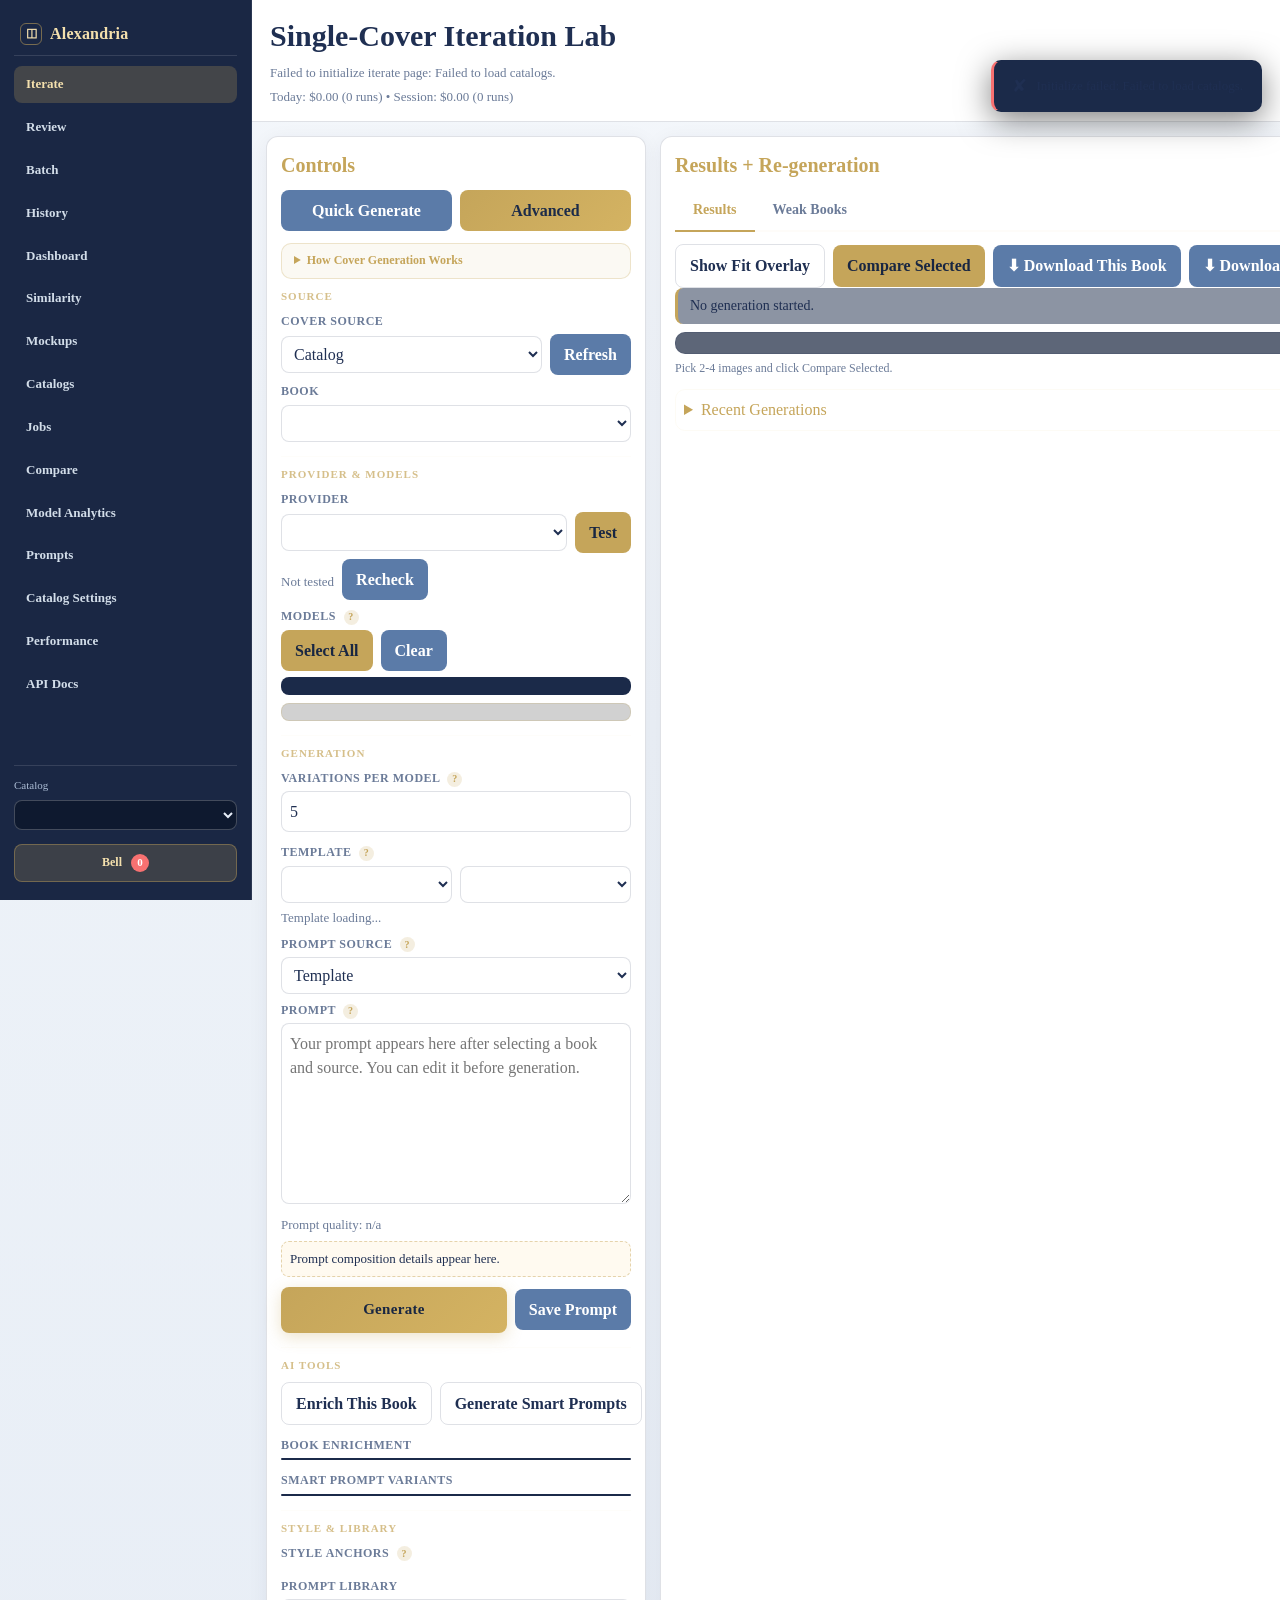
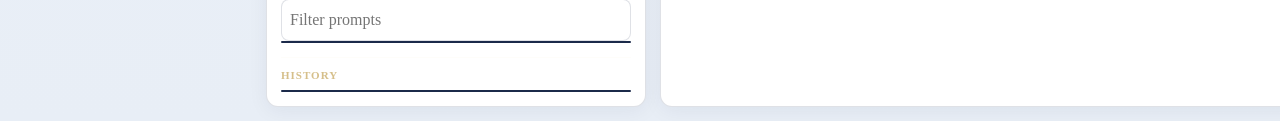
==== commit 79354458: "feat: implement complete UI/UX frontend (PROMPT-06)" ====
--- a/src/static/iterate.html
+++ b/src/static/iterate.html
@@ -3,12 +3,16 @@
 <head>
   <meta charset="utf-8" />
   <meta name="viewport" content="width=device-width, initial-scale=1" />
-    <link rel="stylesheet" href="/src/static/shared.css" />
-  <link rel="stylesheet" href="/src/static/iterate.css" />
+    <link rel="stylesheet" href="/src/static/shared.css?v=20260302-designlock" />
+  <link rel="stylesheet" href="/src/static/iterate.css?v=20260302-designlock" />
 <title>Alexandria Iterate</title>
 </head>
 <body class="iterate-page">
   <nav class="nav">
+    <div class="nav-brand">
+      <span class="nav-brand-mark">◫</span>
+      <span class="nav-brand-text">Alexandria</span>
+    </div>
     <a class="active" href="/iterate">Iterate</a>
     <a href="/review">Review</a>
     <a href="/batch">Batch</a>
@@ -45,8 +49,8 @@
     <aside class="card">
       <h2>Controls</h2>
       <div class="mode-toggle">
-        <button id="quickModeBtn" type="button" class="mode-active" title="Fast flow with only the core controls">Quick Generate</button>
-        <button id="advancedModeBtn" type="button" class="secondary" title="Show all controls and advanced tooling">Advanced</button>
+        <button id="quickModeBtn" type="button" class="secondary" title="Fast flow with only the core controls">Quick Generate</button>
+        <button id="advancedModeBtn" type="button" class="mode-active" title="Show all controls and advanced tooling">Advanced</button>
       </div>
 
       <div id="quickControls" class="quick-controls">
@@ -331,7 +335,7 @@
       budgetPresets: [],
       selectedBudgetPreset: 'balanced',
       driveOutputFolderId: '',
-      uiMode: 'quick',
+      uiMode: 'advanced',
       quickModels: [],
       latestJobId: '',
       modelProgress: {},
@@ -739,6 +743,7 @@
         if (params.get('catalog')) app.catalog = params.get('catalog');
         const requestedMode = String(params.get('mode') || '').trim().toLowerCase();
         app.requestedPromptId = String(params.get('prompt_id') || '').trim();
+        if (requestedMode === 'quick') app.uiMode = 'quick';
         if (requestedMode === 'advanced') app.uiMode = 'advanced';
 
         const { res: catalogRes, data: catalogData } = await fetchJson('/api/catalogs', { timeoutMs: 10000 });
@@ -968,7 +973,7 @@
     function composePromptForBook(book, { basePromptOverride = '' } = {}) {
       const template = currentTemplate();
       const components = (book && typeof book.prompt_components === 'object' && book.prompt_components) ? book.prompt_components : {};
-      const fallbackBase = `Classical medallion illustration for ${book && book.title ? book.title : 'this title'}`;
+      const fallbackBase = `Cinematic full-bleed narrative scene for ${book && book.title ? book.title : 'this title'}, single dominant focal subject, vivid painterly color, no text, no logos, no borders or frames`;
       const basePrompt = String(basePromptOverride || components.base || book && book.default_prompt || fallbackBase).trim();
       const templateModifier = String((template && template.prompt_modifier) || components.template || '').trim();
       const genreModifier = String(components.genre_modifier || '').trim();
@@ -1590,8 +1595,9 @@
       }
       if (app.promptSource === 'template') {
         app.selectedLibraryPromptId = '';
-        const composed = composePromptForBook(book, { basePromptOverride: book.default_prompt || `Classical medallion illustration for ${book.title}` });
-        qs('promptEditor').value = composed.prompt || (book.default_prompt || `Classical medallion illustration for ${book.title}`);
+        const fallbackBase = `Cinematic full-bleed narrative scene for ${book.title}, single dominant focal subject, vivid painterly color, no text, no logos, no borders or frames`;
+        const composed = composePromptForBook(book, { basePromptOverride: book.default_prompt || fallbackBase });
+        qs('promptEditor').value = composed.prompt || (book.default_prompt || fallbackBase);
         qs('promptQuality').textContent = 'Prompt quality: n/a (template mode)';
         renderPromptComposition(book, composed);
         return;
@@ -1769,7 +1775,7 @@
         const anchor = app.anchors.find(a => a.name === name);
         return anchor ? anchor.style_text : '';
       }).filter(Boolean);
-      qs('promptEditor').value = `Create a circular medallion illustration for ${book.title}. ${parts.join(', ')}`;
+      qs('promptEditor').value = `Create a vivid, scene-first illustration for ${book.title}. ${parts.join(', ')}, no text, no letters, no words, no logos, no labels, no banners, no plaques, no frame, no border, no decorative ornaments.`;
       qs('promptQuality').textContent = 'Prompt quality: n/a (style-anchor mix)';
     }
 
@@ -2125,7 +2131,7 @@
             generation_time: Number(existing.generation_time || 0),
             cost: Number(existing.cost || app.modelCosts[model] || 0),
             image_path: payload.image_path || existing.image_path || '',
-            composited_path: payload.composited_path || existing.composited_path || payload.image_path || '',
+            composited_path: payload.composited_path || existing.composited_path || '',
             prompt: existing.prompt || '',
             success: true,
           });
@@ -2626,6 +2632,51 @@
       return `<span class="print-badge print-badge-warn">print: ${warnings} warning${warnings === 1 ? '' : 's'}</span>`;
     }
 
+    function styleTagsFromPrompt(prompt) {
+      const text = String(prompt || '').toLowerCase();
+      if (!text) return [];
+      const mapping = [
+        ['sevastopol', 'Sevastopol'],
+        ['cossack', 'Cossack'],
+        ['art nouveau', 'Art Nouveau'],
+        ['ukiyo', 'Ukiyo-e'],
+        ['woodblock', 'Ukiyo-e'],
+        ['noir', 'Noir'],
+        ['botanical', 'Botanical'],
+        ['gothic', 'Gothic'],
+        ['stained glass', 'Stained Glass'],
+        ['impression', 'Impressionist'],
+        ['expression', 'Expressionist'],
+        ['baroque', 'Baroque'],
+        ['watercolour', 'Watercolour'],
+        ['watercolor', 'Watercolour'],
+        ['symbolist', 'Symbolist'],
+        ['renaissance', 'Renaissance'],
+        ['realist', 'Realist'],
+        ['oil painting', 'Classical Oil'],
+        ['romantic', 'Romantic'],
+      ];
+      const out = [];
+      mapping.forEach(([needle, label]) => {
+        if (text.includes(needle) && !out.includes(label)) out.push(label);
+      });
+      return out.slice(0, 3);
+    }
+
+    function resolvePrimaryPreviewPath(item) {
+      const composite = String((item && item.composited_path) || '').trim();
+      if (composite) return composite;
+      const raw = String((item && item.image_path) || '').trim();
+      if (!raw) return '';
+      if (raw.includes('/tmp/generated/')) {
+        const guessed = raw
+          .replace('/tmp/generated/', '/tmp/composited/')
+          .replace(/\.png$/i, '.jpg');
+        return guessed;
+      }
+      return raw;
+    }
+
     function renderResults() {
       app.compareSelections.clear();
       const root = qs('results');
@@ -2645,13 +2696,17 @@
         const images = section.querySelector('.images');
 
         grouped[model].forEach((item, idx) => {
-          const imagePath = item.composited_path || item.image_path;
+          const imagePath = resolvePrimaryPreviewPath(item);
           if (!imagePath) return;
           const compareId = `${model}::${Number(item.variant || item.variant_id || idx + 1)}::${idx}`;
           const overlayPath = item.fit_overlay_path || '';
           const stackClass = (app.fitOverlayEnabled && overlayPath) ? 'img-stack show-overlay' : 'img-stack';
           const variantNumber = Number(item.variant || item.variant_id || idx + 1);
           const promptText = String(item.prompt || '').trim();
+          const styleTags = (Array.isArray(item.style_tags) ? item.style_tags : styleTagsFromPrompt(promptText)).slice(0, 3);
+          const styleTagHtml = styleTags.length
+            ? `<div class="style-tags">${styleTags.map(tag => `<span class="style-tag">${escapeHtml(tag)}</span>`).join('')}</div>`
+            : '';
           const activeBook = currentBook();
           const bookNumber = Number(item.book_number || (activeBook && activeBook.number) || 0);
           const previewUrl = `/api/thumbnail?path=${encodeURIComponent(imagePath)}&size=large`;
@@ -2671,12 +2726,13 @@
               ${overlayPath ? `<img class="overlay" src="/${escapeHtml(overlayPath)}" alt="overlay" />` : ''}
             </div>
             <label><input type="checkbox" data-compare-id="${escapeHtml(compareId)}" data-path="${escapeHtml(imagePath)}" data-model="${escapeHtml(model)}" /> compare</label>
-            <div class="img-card-prompt">
-              <button type="button" class="prompt-toggle" data-prompt-toggle>Show Prompt ▾</button>
+            ${styleTagHtml}
+            <div class="img-card-prompt expanded">
               <div class="prompt-text">${escapeHtml(promptText || 'Prompt not available for this variant.')}</div>
             </div>
             <div class="img-card-actions">
               <button type="button" class="btn-select-winner" data-select-winner="${variantNumber}" data-select-model="${escapeHtml(model)}">★ Select Winner</button>
+              <button type="button" class="btn-save-result-prompt" data-save-result-prompt="${variantNumber}" data-save-model="${escapeHtml(model)}">★ Save Prompt</button>
               <button type="button" class="btn-regenerate" data-regenerate-model="${escapeHtml(model)}">↻ Regenerate</button>
               <button type="button" class="btn-download" data-download-variant="${variantNumber}" data-download-model="${escapeHtml(model)}">⬇ Download</button>
               <button type="button" class="btn-download-source" data-source-variant="${variantNumber}" data-source-model="${escapeHtml(model)}">⬇ Source</button>
@@ -2701,8 +2757,6 @@
             });
           }
           card.querySelector('input[data-compare-id]').addEventListener('change', handleCompareToggle);
-          const promptToggle = card.querySelector('[data-prompt-toggle]');
-          if (promptToggle) promptToggle.addEventListener('click', () => togglePromptPanel(promptToggle));
           const copyBtn = card.querySelector('[data-copy-prompt]');
           if (copyBtn) {
             copyBtn.addEventListener('click', () => {
@@ -2728,6 +2782,19 @@
               } catch (_) {
                 btnStopLoading(winnerBtn, false);
               }
+            });
+          }
+          const savePromptBtn = card.querySelector('[data-save-result-prompt]');
+          if (savePromptBtn) {
+            savePromptBtn.addEventListener('click', async () => {
+              if (!btnStartLoading(savePromptBtn, 'Saving...')) return;
+              const ok = await saveResultPrompt({
+                promptText,
+                bookNumber,
+                model,
+                variantNumber,
+              });
+              btnStopLoading(savePromptBtn, ok);
             });
           }
           const regenBtn = card.querySelector('[data-regenerate-model]');
@@ -3018,10 +3085,18 @@
       const btn = qs('savePromptBtn');
       if (!btnStartLoading(btn, 'Saving...')) return;
       try {
+        const editorPrompt = String(qs('promptEditor').value || '').trim();
+        let template = editorPrompt
+          .replaceAll(String(book.title || ''), '{title}')
+          .replaceAll(String(book.author || ''), '{author}')
+          .trim();
+        if (!template.includes('{title}')) {
+          template = `For "{title}" by {author}: ${template}`.trim();
+        }
         const payload = {
           catalog: app.catalog,
           name: `Iterate ${book.number}`,
-          prompt_template: qs('promptEditor').value.replace(book.title, '{title}'),
+          prompt_template: template,
           tags: ['iterative'],
           style_anchors: Array.from(app.selectedAnchors),
         };
@@ -3039,6 +3114,48 @@
       } catch (err) {
         btnStopLoading(btn, false);
         showToast('Error saving prompt: ' + (err.message || err), 'error');
+      }
+    }
+
+    async function saveResultPrompt({ promptText, bookNumber, model, variantNumber }) {
+      const book = currentBook();
+      const title = String((book && book.title) || `Book ${bookNumber || ''}`).trim();
+      const author = String((book && book.author) || '').trim();
+      const raw = String(promptText || '').trim();
+      if (!raw) {
+        showToast('This result has no prompt to save.', 'error');
+        return false;
+      }
+      let template = raw
+        .replaceAll(title, '{title}')
+        .replaceAll(author, '{author}')
+        .trim();
+      if (!template.includes('{title}')) {
+        template = `For "{title}" by {author}: ${template}`.trim();
+      }
+      const payload = {
+        catalog: app.catalog,
+        name: `${title} — ${model} v${Number(variantNumber || 0)}`,
+        prompt_template: template,
+        tags: ['iterative', 'result_card', String(model || '').trim().toLowerCase()],
+        style_anchors: [],
+        notes: `Saved from result card (variant ${Number(variantNumber || 0)}).`,
+      };
+      try {
+        const res = await fetch(`/api/save-prompt?${catalogQuery()}`, {
+          method: 'POST',
+          headers: { 'Content-Type': 'application/json' },
+          body: JSON.stringify(payload),
+        });
+        if (!res.ok) {
+          showToast('Failed to save result prompt.', 'error');
+          return false;
+        }
+        showToast('Result prompt saved.', 'success', 1800);
+        return true;
+      } catch (err) {
+        showToast('Error saving result prompt: ' + ((err && err.message) || err), 'error');
+        return false;
       }
     }
 
@@ -3462,6 +3579,6 @@
 
     init();
   </script>
-  <script src="/src/static/navbar.js"></script>
+  <script src="/src/static/navbar.js?v=20260302-designlock"></script>
 </body>
 </html>
--- a/src/static/shared.css
+++ b/src/static/shared.css
@@ -0,0 +1,440 @@
+:root {
+  --sidebar-bg: #1a2744;
+  --sidebar-link: #d2dde9;
+  --sidebar-link-active: #f4e0ad;
+  --sidebar-divider: rgba(255, 255, 255, 0.12);
+
+  --bg: #edf1f7;
+  --panel: #ffffff;
+  --panel-2: #f8fafd;
+  --text: #1f2f52;
+  --muted: #6b7b98;
+  --line: rgba(31, 47, 82, 0.14);
+
+  --gold: #c5a55a;
+  --gold-hover: #d5b772;
+  --gold-500: #c5a55a;
+  --gold-400: #d5b772;
+  --blue: #5b7ba8;
+  --blue-hover: #6d8dba;
+  --text-secondary: #6b7b98;
+  --green-500: #22c55e;
+  --amber-500: #f59e0b;
+  --red-500: #ef4444;
+  --blue-500: #3b82f6;
+
+  --radius-sm: 6px;
+  --radius-md: 10px;
+  --radius-lg: 14px;
+
+  --space-xs: 4px;
+  --space-sm: 8px;
+  --space-md: 16px;
+  --space-lg: 24px;
+  --space-xl: 32px;
+
+  --shadow-sm: 0 4px 16px rgba(23, 39, 68, 0.08);
+  --shadow-md: 0 10px 30px rgba(23, 39, 68, 0.14);
+  --transition: 180ms ease;
+}
+
+* {
+  box-sizing: border-box;
+}
+
+html,
+body {
+  margin: 0;
+  padding: 0;
+}
+
+body {
+  min-height: 100vh;
+  background: linear-gradient(180deg, #f4f7fb, #edf2f8 42%, #e8eef6);
+  color: var(--text);
+  font-family: Georgia, "Times New Roman", serif;
+  line-height: 1.45;
+}
+
+a {
+  color: var(--gold);
+  text-decoration: none;
+  transition: color var(--transition);
+}
+
+a:hover {
+  color: var(--gold-hover);
+}
+
+.nav {
+  position: fixed;
+  left: 0;
+  top: 0;
+  bottom: 0;
+  width: 252px;
+  display: flex;
+  flex-direction: column;
+  align-items: stretch;
+  gap: 6px;
+  padding: 18px 14px;
+  background: var(--sidebar-bg);
+  border-right: 1px solid rgba(255, 255, 255, 0.08);
+  z-index: 30;
+  overflow-y: auto;
+}
+
+.nav a {
+  color: var(--sidebar-link);
+  text-decoration: none;
+  font-weight: 700;
+  font-size: 13px;
+  padding: 9px 12px;
+  border-radius: 8px;
+  transition: background var(--transition), color var(--transition), transform 100ms ease;
+  white-space: nowrap;
+  text-align: left;
+}
+
+.nav a:hover {
+  background: rgba(255, 255, 255, 0.08);
+  color: #ffffff;
+}
+
+.nav a:active {
+  transform: scale(0.98);
+}
+
+.nav a.active {
+  background: rgba(197, 165, 90, 0.24);
+  color: var(--sidebar-link-active);
+}
+
+.nav .catalog {
+  margin-top: auto;
+  display: flex;
+  flex-direction: column;
+  align-items: stretch;
+  gap: 6px;
+  color: #adbed6;
+  font-size: 11px;
+  padding-top: 12px;
+  border-top: 1px solid var(--sidebar-divider);
+}
+
+.nav select {
+  border-radius: 8px;
+  border: 1px solid rgba(255, 255, 255, 0.22);
+  background: rgba(12, 22, 41, 0.78);
+  color: #e6edf8;
+  padding: 7px 8px;
+}
+
+main {
+  margin: 0 0 0 252px;
+  padding: 16px;
+}
+
+.card {
+  background: var(--panel);
+  border: 1px solid var(--line);
+  border-radius: var(--radius-lg);
+  box-shadow: var(--shadow-sm);
+}
+
+.status {
+  color: var(--muted);
+}
+
+button,
+input,
+select,
+textarea {
+  font: inherit;
+}
+
+button {
+  border: none;
+  border-radius: var(--radius-md);
+  background: var(--gold);
+  color: #1c2b49;
+  cursor: pointer;
+  padding: 8px 12px;
+  font-weight: 700;
+  transition: transform var(--transition), opacity var(--transition), background var(--transition);
+}
+
+button:hover:not(:disabled) {
+  background: var(--gold-hover);
+}
+
+button:active:not(:disabled) {
+  transform: translateY(1px);
+}
+
+button:disabled {
+  cursor: not-allowed;
+  opacity: 0.55;
+}
+
+:focus-visible {
+  outline: 2px solid rgba(197, 165, 90, 0.55);
+  outline-offset: 2px;
+}
+
+button.secondary {
+  background: var(--blue);
+  color: #fff;
+}
+
+button.secondary:hover:not(:disabled) {
+  background: var(--blue-hover);
+}
+
+button.ghost {
+  background: transparent;
+  border: 1px solid rgba(31, 47, 82, 0.3);
+  color: var(--text);
+}
+
+input,
+select,
+textarea {
+  border-radius: var(--radius-md);
+  border: 1px solid rgba(31, 47, 82, 0.24);
+  background: #ffffff;
+  color: var(--text);
+  padding: 8px 10px;
+}
+
+input:focus,
+select:focus,
+textarea:focus {
+  outline: 2px solid rgba(197, 165, 90, 0.45);
+  outline-offset: 1px;
+}
+
+.pill {
+  display: inline-flex;
+  align-items: center;
+  border-radius: 999px;
+  padding: 4px 10px;
+  font-size: 11px;
+  background: rgba(31, 47, 82, 0.1);
+}
+
+.metric {
+  background: var(--panel-2);
+  border: 1px solid var(--line);
+  border-radius: var(--radius-md);
+  padding: 10px;
+}
+
+.metric strong {
+  color: var(--gold);
+}
+
+.bar {
+  width: 100%;
+  height: 10px;
+  border-radius: 999px;
+  overflow: hidden;
+  background: rgba(31, 47, 82, 0.16);
+}
+
+.fill {
+  width: 0;
+  height: 100%;
+  background: linear-gradient(90deg, var(--gold), var(--gold-hover));
+  transition: width 220ms ease;
+}
+
+.hide {
+  display: none !important;
+}
+
+.skeleton {
+  position: relative;
+  overflow: hidden;
+  background: rgba(31, 47, 82, 0.08);
+}
+
+.skeleton::after {
+  content: "";
+  position: absolute;
+  inset: 0;
+  transform: translateX(-100%);
+  background: linear-gradient(90deg, transparent, rgba(255, 255, 255, 0.45), transparent);
+  animation: skeleton-shimmer 1.4s infinite;
+}
+
+@keyframes skeleton-shimmer {
+  100% {
+    transform: translateX(100%);
+  }
+}
+
+.empty-state {
+  border: 1px dashed rgba(31, 47, 82, 0.24);
+  border-radius: var(--radius-md);
+  padding: 14px;
+  color: var(--muted);
+  background: #f5f8fc;
+}
+
+.error-text {
+  color: #b91c1c;
+}
+
+.u-mt-6 {
+  margin-top: 6px;
+}
+
+.u-mt-8 {
+  margin-top: 8px;
+}
+
+.u-mt-10 {
+  margin-top: 10px;
+}
+
+.u-mt-12 {
+  margin-top: 12px;
+}
+
+.u-mb-4 {
+  margin-bottom: 4px;
+}
+
+.u-mb-6 {
+  margin-bottom: 6px;
+}
+
+@media (max-width: 980px) {
+  .nav {
+    position: static;
+    width: auto;
+    flex-direction: row;
+    flex-wrap: wrap;
+    padding: 10px;
+    border-right: none;
+    border-bottom: 1px solid var(--line);
+    background: #1a2744;
+  }
+
+  .nav .catalog {
+    margin-top: 0;
+    border-top: none;
+    padding-top: 0;
+    margin-left: auto;
+  }
+
+  main {
+    margin-left: 0;
+  }
+}
+
+/* DESIGN LOCK: enforce the new sidebar-first UX on every page, even if page CSS is legacy. */
+:root {
+  --bg: #edf1f7 !important;
+  --panel: #ffffff !important;
+  --panel-2: #f8fafd !important;
+  --text: #1f2f52 !important;
+  --muted: #6b7b98 !important;
+  --line: rgba(31, 47, 82, 0.14) !important;
+  --gold: #c5a55a !important;
+  --gold-hover: #d5b772 !important;
+  --gold-500: #c5a55a !important;
+  --gold-400: #d5b772 !important;
+  --text-secondary: #6b7b98 !important;
+}
+
+body {
+  background: linear-gradient(180deg, #f4f7fb, #edf2f8 42%, #e8eef6) !important;
+  color: var(--text) !important;
+}
+
+body .nav {
+  position: fixed !important;
+  left: 0 !important;
+  top: 0 !important;
+  bottom: 0 !important;
+  width: 252px !important;
+  display: flex !important;
+  flex-direction: column !important;
+  align-items: stretch !important;
+  gap: 6px !important;
+  padding: 18px 14px !important;
+  background: var(--sidebar-bg) !important;
+  border-right: 1px solid rgba(255, 255, 255, 0.08) !important;
+  border-bottom: none !important;
+  z-index: 30 !important;
+  overflow-y: auto !important;
+}
+
+body .nav a {
+  color: var(--sidebar-link) !important;
+  text-decoration: none !important;
+  font-weight: 700 !important;
+  font-size: 13px !important;
+  padding: 9px 12px !important;
+  border-radius: 8px !important;
+  white-space: nowrap !important;
+  text-align: left !important;
+}
+
+body .nav a.active {
+  background: rgba(197, 165, 90, 0.24) !important;
+  color: var(--sidebar-link-active) !important;
+}
+
+body .nav .catalog {
+  margin-top: auto !important;
+  margin-left: 0 !important;
+  display: flex !important;
+  flex-direction: column !important;
+  align-items: stretch !important;
+  gap: 6px !important;
+  color: #adbed6 !important;
+  font-size: 11px !important;
+  padding-top: 12px !important;
+  border-top: 1px solid var(--sidebar-divider) !important;
+}
+
+body .nav .catalog select,
+body .nav select {
+  border-radius: 8px !important;
+  border: 1px solid rgba(255, 255, 255, 0.22) !important;
+  background: rgba(12, 22, 41, 0.78) !important;
+  color: #e6edf8 !important;
+  padding: 7px 8px !important;
+}
+
+body > header,
+body > main {
+  margin-left: 252px !important;
+}
+
+@media (max-width: 980px) {
+  body .nav {
+    position: static !important;
+    width: auto !important;
+    flex-direction: row !important;
+    flex-wrap: wrap !important;
+    padding: 10px !important;
+    border-right: none !important;
+    border-bottom: 1px solid var(--line) !important;
+    background: #1a2744 !important;
+  }
+
+  body .nav .catalog {
+    margin-top: 0 !important;
+    border-top: none !important;
+    padding-top: 0 !important;
+    margin-left: auto !important;
+  }
+
+  body > header,
+  body > main {
+    margin-left: 0 !important;
+  }
+}
--- a/src/static/iterate.css
+++ b/src/static/iterate.css
@@ -1,40 +1,113 @@
 /* Page-level styles for /iterate — UX/UI Overhaul */
 main {
-  max-width: 1500px;
-  margin: 0 auto;
+  max-width: none;
+  margin: 0 0 0 252px;
+  padding: 16px;
 }
 
 :root {
-  --bg: #1a2744;
-  --panel: #243454;
-  --panel-2: #1f2f50;
-  --text: #f5e6c8;
-  --gold: #c4a352;
-  --gold-hover: #d4b362;
-  --muted: #bfae8f;
-  --line: rgba(245, 230, 200, 0.2);
+  --bg: #edf1f7;
+  --panel: #ffffff;
+  --panel-2: #f8fafd;
+  --text: #1f2f52;
+  --gold: #c5a55a;
+  --gold-hover: #d5b772;
+  --muted: #6b7b98;
+  --line: rgba(31, 47, 82, 0.14);
   --success: #34d399;
   --error: #f87171;
   --info: #60a5fa;
 }
 
 * { box-sizing: border-box; }
-body.iterate-page { margin: 0; font-family: Georgia, "Times New Roman", serif; background: radial-gradient(circle at top left, #243454, #1a2744 42%, #15233e); color: var(--text); }
+body.iterate-page {
+  margin: 0;
+  font-family: Georgia, "Times New Roman", serif;
+  background: linear-gradient(180deg, #f4f7fb, #edf2f8 42%, #e8eef6);
+  color: var(--text);
+}
 
 /* ─── NAV ─── */
-.nav { display: flex; gap: 8px; align-items: center; padding: 10px 18px; background: rgba(20, 31, 55, 0.97); border-bottom: 1px solid var(--line); position: sticky; top: 0; z-index: 10; backdrop-filter: blur(8px); }
-.nav a { color: var(--gold); text-decoration: none; font-weight: 700; padding: 7px 10px; border-radius: 8px; font-size: 13px; transition: background 0.15s, transform 0.1s; white-space: nowrap; }
-.nav a:hover { background: rgba(196, 163, 82, 0.1); }
+.nav {
+  position: fixed;
+  left: 0;
+  top: 0;
+  bottom: 0;
+  width: 252px;
+  display: flex;
+  flex-direction: column;
+  align-items: stretch;
+  gap: 6px;
+  padding: 18px 14px;
+  background: #1a2744;
+  border-right: 1px solid rgba(255, 255, 255, 0.08);
+  z-index: 30;
+  overflow-y: auto;
+}
+.nav a {
+  color: #d2dde9;
+  text-decoration: none;
+  font-weight: 700;
+  padding: 9px 12px;
+  border-radius: 8px;
+  font-size: 13px;
+  transition: background 0.15s, transform 0.1s, color 0.15s;
+  white-space: nowrap;
+  text-align: left;
+}
+.nav a:hover { background: rgba(255, 255, 255, 0.08); color: #ffffff; }
 .nav a:active { transform: scale(0.97); }
-.nav a.active { background: rgba(196, 163, 82, 0.18); }
-.nav .catalog { margin-left: auto; display: flex; align-items: center; gap: 8px; color: var(--muted); font-size: 12px; }
-.nav select { border-radius: 8px; border: 1px solid var(--line); background: #1b2a49; color: var(--text); padding: 6px 8px; }
+.nav a.active { background: rgba(197, 165, 90, 0.24); color: #f4e0ad; }
+.nav-brand {
+  display: flex;
+  align-items: center;
+  gap: 8px;
+  color: #f4e0ad;
+  font-weight: 700;
+  padding: 4px 6px 10px;
+  margin-bottom: 4px;
+  border-bottom: 1px solid rgba(255, 255, 255, 0.12);
+}
+.nav-brand-mark {
+  display: inline-flex;
+  width: 22px;
+  height: 22px;
+  align-items: center;
+  justify-content: center;
+  border-radius: 6px;
+  border: 1px solid rgba(197, 165, 90, 0.55);
+  color: #f4e0ad;
+  font-size: 12px;
+}
+.nav-brand-text {
+  letter-spacing: 0.2px;
+}
+.nav .catalog {
+  margin-top: auto;
+  display: flex;
+  flex-direction: column;
+  align-items: stretch;
+  gap: 6px;
+  color: #adbed6;
+  font-size: 11px;
+  padding-top: 12px;
+  border-top: 1px solid rgba(255, 255, 255, 0.12);
+}
+.nav select {
+  border-radius: 8px;
+  border: 1px solid rgba(255, 255, 255, 0.22);
+  background: rgba(12, 22, 41, 0.78);
+  color: #e6edf8;
+  padding: 7px 8px;
+}
 .notification-bell {
-  margin-left: 8px;
-  background: rgba(196, 163, 82, 0.15) !important;
-  color: var(--gold) !important;
-  border: 1px solid rgba(196, 163, 82, 0.35) !important;
-  font-size: 12px;
+  margin-top: 8px;
+  background: rgba(197, 165, 90, 0.2) !important;
+  color: #f4e0ad !important;
+  border: 1px solid rgba(197, 165, 90, 0.4) !important;
+  font-size: 12px;
+  width: 100%;
+  justify-content: center;
 }
 .notification-count {
   display: inline-flex;
@@ -50,21 +123,26 @@
 }
 
 /* ─── HEADER ─── */
-header { padding: 14px 18px; border-bottom: 1px solid var(--line); }
-h1 { margin: 0; color: var(--gold); font-size: 22px; }
+header {
+  margin-left: 252px;
+  padding: 14px 18px;
+  border-bottom: 1px solid var(--line);
+  background: #ffffff;
+}
+h1 { margin: 0; color: #1f2f52; font-size: 30px; font-weight: 700; }
 .status { color: var(--muted); font-size: 13px; margin-top: 6px; transition: color 0.2s; }
 .prompt-composition {
-  border: 1px dashed rgba(196, 163, 82, 0.35);
+  border: 1px dashed rgba(197, 165, 90, 0.45);
   border-radius: 8px;
   padding: 8px;
-  background: rgba(16, 28, 52, 0.5);
+  background: #fffaf0;
   color: var(--text);
   line-height: 1.4;
 }
 
 /* ─── LAYOUT ─── */
 .layout { display: grid; grid-template-columns: 380px 1fr; gap: 14px; padding: 14px; }
-.card { background: var(--panel); border: 1px solid var(--line); border-radius: 12px; padding: 14px; }
+.card { background: var(--panel); border: 1px solid var(--line); border-radius: 12px; padding: 14px; box-shadow: 0 4px 20px rgba(23, 39, 68, 0.06); }
 .card h2 { margin: 0 0 10px; color: var(--gold); font-size: 20px; }
 
 .mode-toggle {
@@ -150,7 +228,7 @@
 
 /* ─── CONTROLS SIDEBAR ─── */
 label { display: block; font-size: 12px; color: var(--muted); margin: 8px 0 4px; text-transform: uppercase; letter-spacing: 0.5px; font-weight: 600; }
-textarea, select, input[type="text"], input[type="number"] { width: 100%; border-radius: 8px; border: 1px solid var(--line); background: #1b2a49; color: var(--text); padding: 8px; transition: border-color 0.15s, box-shadow 0.15s; }
+textarea, select, input[type="text"], input[type="number"] { width: 100%; border-radius: 8px; border: 1px solid var(--line); background: #ffffff; color: var(--text); padding: 8px; transition: border-color 0.15s, box-shadow 0.15s; }
 textarea:focus, select:focus, input[type="text"]:focus, input[type="number"]:focus { border-color: rgba(196, 163, 82, 0.5); box-shadow: 0 0 0 3px rgba(196, 163, 82, 0.12); outline: none; }
 .row { display: flex; gap: 8px; align-items: center; }
 
@@ -350,6 +428,18 @@
 .img-card img { width: 100%; max-width: 280px; border-radius: 8px; border: 1px solid var(--line); cursor: zoom-in; transition: transform 0.15s, box-shadow 0.15s; }
 .img-card img:hover { transform: scale(1.03); box-shadow: 0 8px 24px rgba(0,0,0,0.4); }
 .img-card label { font-size: 12px; margin: 6px 0 2px; display: flex; align-items: center; justify-content: center; gap: 4px; cursor: pointer; text-transform: none; letter-spacing: 0; font-weight: normal; color: var(--text); }
+.style-tags { display: flex; flex-wrap: wrap; justify-content: center; gap: 6px; margin: 6px 0 2px; }
+.style-tag {
+  display: inline-flex;
+  align-items: center;
+  padding: 2px 8px;
+  border-radius: 999px;
+  border: 1px solid rgba(196, 163, 82, 0.45);
+  background: rgba(196, 163, 82, 0.16);
+  color: #f0d798;
+  font-size: 11px;
+  font-weight: 600;
+}
 .img-card .meta { font-size: 11px; color: var(--muted); }
 .img-card .meta.meta-print { margin-top: 4px; }
 .print-badge {
@@ -786,14 +876,43 @@
 
 /* ─── RESPONSIVE ─── */
 @media (max-width: 1100px) {
+  .nav {
+    position: sticky;
+    top: 0;
+    bottom: auto;
+    width: 100%;
+    flex-direction: row;
+    flex-wrap: wrap;
+    gap: 6px;
+    padding: 10px 12px;
+  }
+  .nav .catalog {
+    margin-top: 6px;
+    margin-left: 0;
+    width: 100%;
+  }
+  .nav-brand {
+    width: 100%;
+    margin-bottom: 0;
+    padding-bottom: 6px;
+  }
+  header {
+    margin-left: 0;
+  }
+  main {
+    margin-left: 0;
+    padding: 12px;
+  }
   .layout { grid-template-columns: 1fr; }
   .models { grid-template-columns: 1fr; }
-  .nav { flex-wrap: wrap; }
-  .nav .catalog { margin-left: 0; }
 }
 
 @media (max-width: 640px) {
+  .nav {
+    padding: 8px 10px;
+  }
   .nav a { font-size: 12px; padding: 6px 8px; }
+  h1 { font-size: 24px; }
   .layout { padding: 8px; }
   body.iterate-page #generateBtn { font-size: 14px; padding: 10px 16px; }
 }
